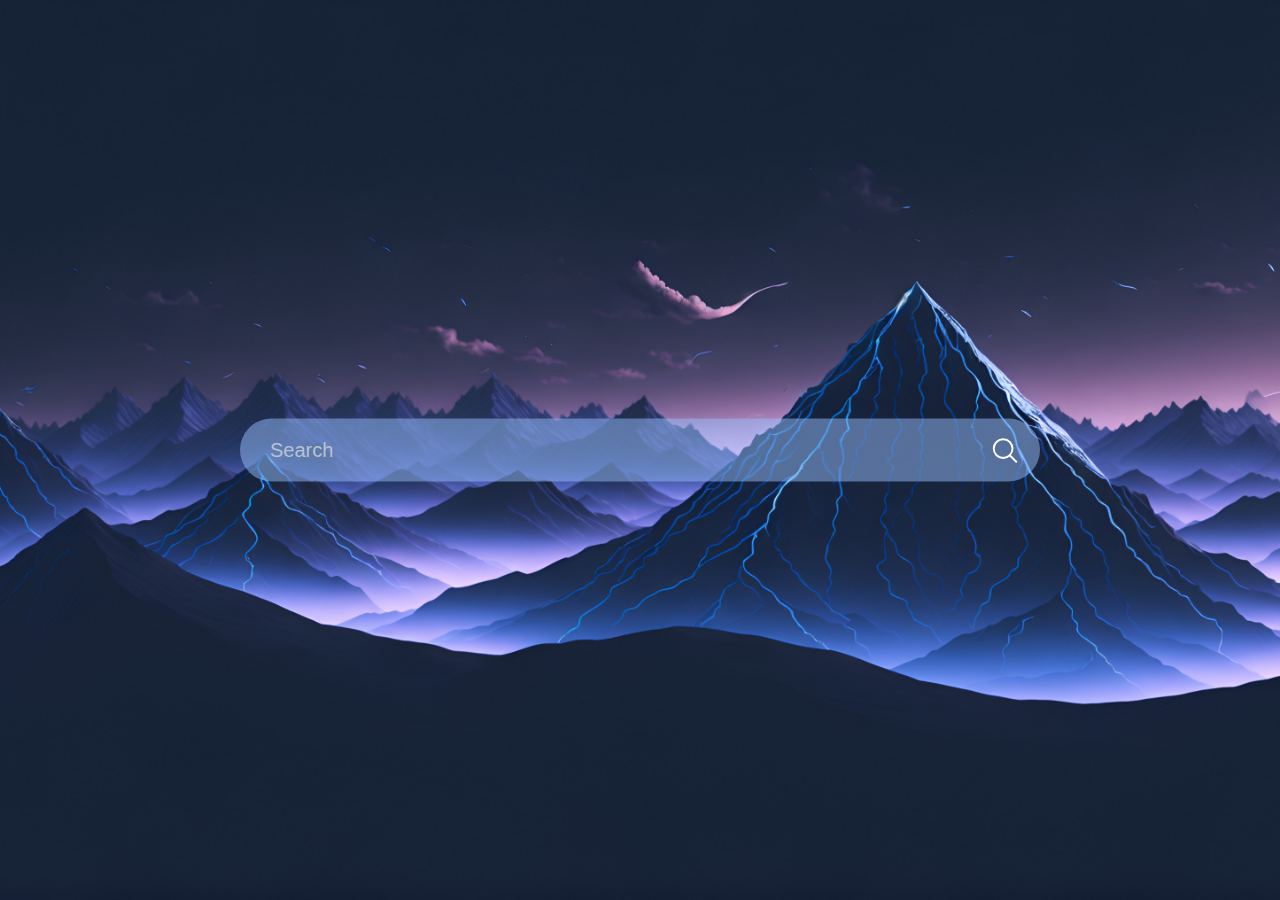
==== index.html @ 8be4ee69 "first-commit" ====
<!DOCTYPE html>
<html lang="en">
  <head>
    <meta charset="UTF-8" />
    <meta http-equiv="X-UA-Compatible" content="IE=edge" />
    <meta name="viewport" content="width=device-width, initial-scale=1.0" />
    <title>Search Bar</title>
    <link href=".//style.css" rel="stylesheet" type="text/css" />
    <script src=".//index.js"></script>
  </head>

  
<header>
  <!-- <div class="menu-toggle" id="hamburger">
      <i class="fas fa-bars"></i>
  </div> -->
  <div class="overlay"></div>
  <div class="container">
      <nav>
          <h1 class="brand"><a href="index.html">Official<span>Dom</span>ains.in</a></h1>
          <ul>
              <li><a href="#">Home</a></li>
              <li><a href="#">Services</a></li>
              <li><a href="#">About</a></li>
              <li><a href="#">Contact</a></li>
          </ul>
      </nav>
  </div>
</header>

  <body>
    <form action="./search_results.html" method="get" class="search-bar" id = "myForm" onsubmit="handleSubmit(event)">
      <input type="text" name="search_query" placeholder="Search" id = "input_query"/>
      <button type="submit" class="search-btn" id = "btn">
        <svg
          xmlns="http://www.w3.org/2000/svg"
          fill="none"
          viewBox="0 0 24 24"
          stroke-width="1.5"
          stroke="#fff"
          class="w-6 h-6"
        >
          <path
            stroke-linecap="round"
            stroke-linejoin="round"
            d="M21 21l-5.197-5.197m0 0A7.5 7.5 0 105.196 5.196a7.5 7.5 0 0010.607 10.607z"
          />
        </svg>
      </button>
    </form>
  </body>
</html>
---- style.css ----
* {
  margin: 0;
  padding: 0;
}

html {
  font-size: 62.5%;
}

body {
  min-height: 100vh;
  background: url(".//img//webpageHome.jpg");
  background-size: cover;
  background-position: top center;
  background-repeat: no-repeat;
  position: relative;
}

.search-bar {
  position: absolute;
  transform: translate(-50%, -50%);
  top: 50%;
  left: 50%;
  max-width: 80rem;
  width: 80%;
  display: grid;
  grid-template-columns: 1fr 3rem;
  align-items: center;
  background-color: rgba(149, 190, 251, 0.5);
  padding: 1rem 2rem;
  border-radius: 6rem;
}
.search-bar input {
  font-size: 2rem;
  padding: 1rem;
  outline: 0;
  border: 0;
  background-color: transparent;
  color: #fff;
}

.search-bar input::placeholder {
  color: #b8c2d1;
}

.search-btn {
  background-color: transparent;
  border: 0;
  padding: 0;
  height: 3rem;
  width: 3rem;
  display: grid;
  place-items: center;
}

@media screen and (max-width: 350px) {
  .search-btn {
    display: none;
  }
}



*{
	margin: 0;
	padding: 0;
	box-sizing: border-box;
}

/* html{
	font-size: 10px;
	font-family: "Roboto Cn", sans-serif;
} */

a{
	text-decoration: none;
	color: #eee;
}

header{
	width: 100%;
	height: 100vh;
	/* background: linear-gradient(to bottom, rgba(0,0,0,.8), rgba(0,0,0,.5)), url("https://images.unsplash.com/photo-1523374228107-6e44bd2b524e?ixlib=rb-1.2.1&ixid=eyJhcHBfaWQiOjEyMDd9&auto=format&fit=crop&w=1350&q=80") center no-repeat; */
	background-size: cover;
	position: relative;
  overflow: hidden;
}

.container{
	max-width: 120rem;
	width: 90%;
	margin: 0 auto;	
}

.menu-toggle{
	position: fixed;
	top: 2.5rem;
	right: 2.5rem;
	color: #eeeeee;
	font-size: 3rem;
	cursor: pointer;
	z-index: 1000;
	display: none;
} 

nav{
	padding-top: 5rem;
	display: flex;
	justify-content: space-between;
	align-items: center;
	text-transform: uppercase;
	font-size: 1.6rem;
}

.brand{
	font-size: 3rem;
	font-weight: 300;
	color: #eeeeee;
	transform: translateX(-100rem);
	animation: slideIn .5s forwards;
}

.brand span{
	/* color: crimson; */
  color: rgb(39, 39, 239);
}

nav ul{
	display: flex;
}

nav ul li{
	list-style: none;
	transform: translateX(100rem);
	animation: slideIn .5s forwards;
}

nav ul li:nth-child(1){
	animation-delay: 0s;
	color: #eeeeee;
}

nav ul li:nth-child(2){
	animation-delay: 0s;
	color: #eeeeee;
}

nav ul li:nth-child(3){
	animation-delay: 0s;
	color: #eeeeee;
}

nav ul li:nth-child(4){
	animation-delay: 0s;
	color: #eeeeee;
}

nav ul li a{
	padding: 1rem 0;
	margin: 0 3rem;
	position: relative;
	letter-spacing: 2px;
}

nav ul li a:last-child{
	margin-right: 0;
}

nav ul li a::before,
nav ul li a::after{
	content: '';
	position: absolute;
	width: 100%;
	height: 2px;
	/* background-color: crimson; */
  background-color: rgb(39, 39, 239);
	left: 0;
	transform: scaleX(0);
	transition: all .5s;
}

nav ul li a::before{
	top: 0;
	transform-origin: left;
}

nav ul li a::after{
	bottom: 0;
	transform-origin: right;
}

.overlay{
	/* background-color: rgba(0,0,0,.95); */
	background-color: #eeeeee;
	position: fixed;
	right: 0;
	left: 0;
	top: 0;
	bottom: 0;
	transition: opacity 650ms;
	transform: scale(0);
	opacity: 0;
  display: none;
}

nav ul li a:hover::before,
nav ul li a:hover::after{
	transform: scaleX(1);
}

@keyframes slideIn {
	from{

	}
	to{
		transform: translateX(0);
	}
}

@media screen and (max-width: 700px){

	.menu-toggle{
		display: block;
	}

	nav{
		padding-top: 0;
		display: none;
		flex-direction: column;
		justify-content: space-evenly;
		align-items: center;
		height: 100vh;
		text-align: center;
	}

	nav ul{
		flex-direction: column;
	}

	nav ul li{
		margin-top: 5rem;
	}

	nav ul li a{
		margin: 0;
		font-size: 2.5rem;
	}

	.brand{
		font-size: 5rem;
	}
  
  .overlay.menu-open,
  nav.menu-open{
	  display: flex;
	  transform: scale(1);
	  opacity: 1;
  }
  
}
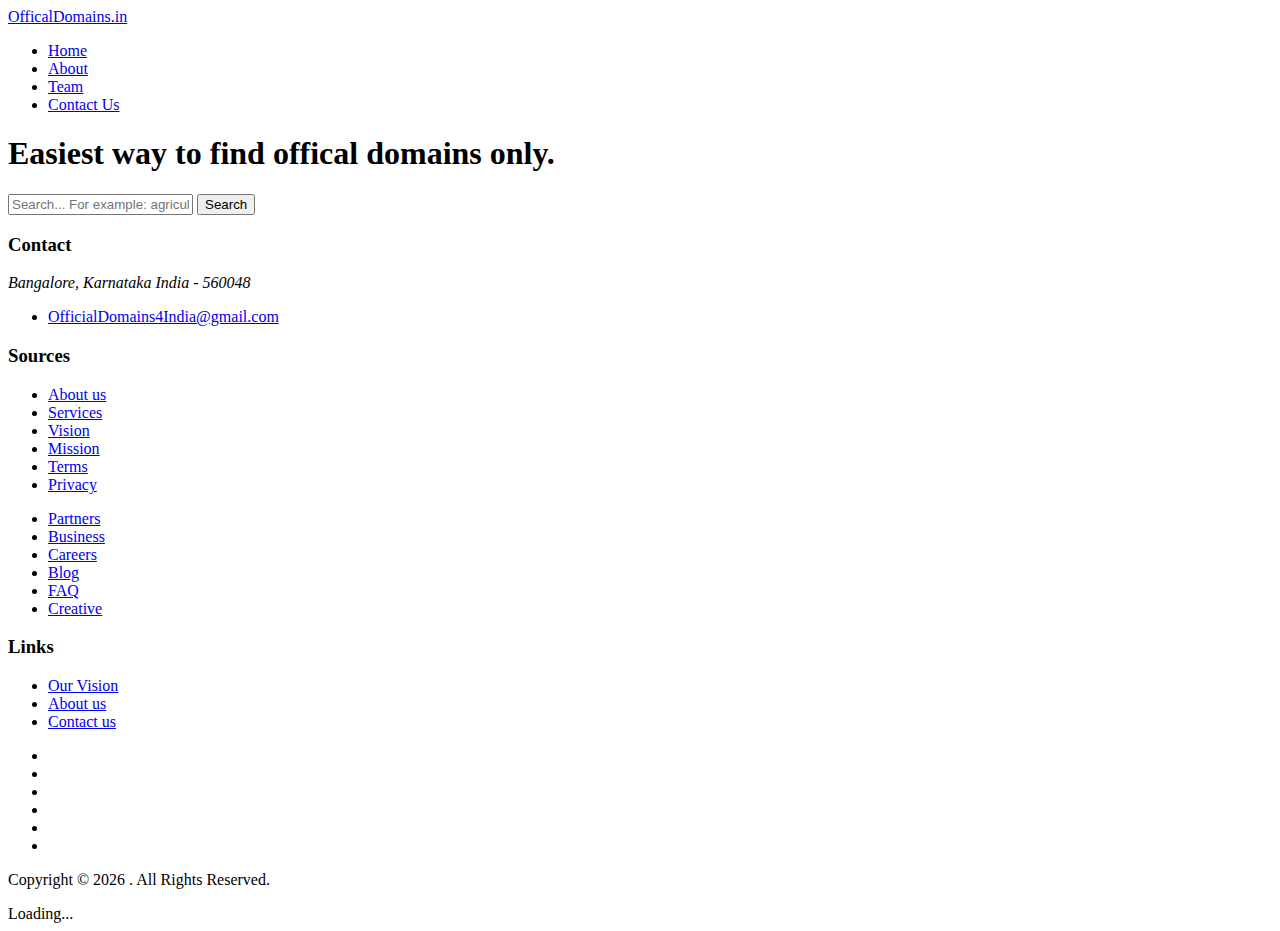
==== commit 64984ca7: "Update index.html" ====
--- a/index.html
+++ b/index.html
@@ -1,52 +1,229 @@
+<!-- /*
+* Template Name: Property
+* Template Author: Untree.co
+* Template URI: https://untree.co/
+* License: https://creativecommons.org/licenses/by/3.0/
+*/ -->
 <!DOCTYPE html>
 <html lang="en">
   <head>
-    <meta charset="UTF-8" />
-    <meta http-equiv="X-UA-Compatible" content="IE=edge" />
-    <meta name="viewport" content="width=device-width, initial-scale=1.0" />
-    <title>Search Bar</title>
-    <link href=".//style.css" rel="stylesheet" type="text/css" />
-    <script src=".//index.js"></script>
+    <meta charset="utf-8" />
+    <meta name="viewport" content="width=device-width, initial-scale=1" />
+    <meta name="author" content="Untree.co" />
+    <link rel="shortcut icon" href="favicon.png" />
+
+    <meta name="description" content="" />
+    <meta name="keywords" content="bootstrap, bootstrap5" />
+
+    <link rel="preconnect" href="https://fonts.googleapis.com" />
+    <link rel="preconnect" href="https://fonts.gstatic.com" crossorigin />
+    <link
+      href="https://fonts.googleapis.com/css2?family=Work+Sans:wght@400;500;600;700&display=swap"
+      rel="stylesheet"
+    />
+
+    <link rel="stylesheet" href="fonts/icomoon/style.css" />
+    <link rel="stylesheet" href="fonts/flaticon/font/flaticon.css" />
+
+    <link rel="stylesheet" href="css/tiny-slider.css" />
+    <link rel="stylesheet" href="css/aos.css" />
+    <link rel="stylesheet" href="css/style.css" />
+
+    <title>
+      Homes
+    </title>
   </head>
-
-  
-<header>
-  <!-- <div class="menu-toggle" id="hamburger">
-      <i class="fas fa-bars"></i>
-  </div> -->
-  <div class="overlay"></div>
-  <div class="container">
-      <nav>
-          <h1 class="brand"><a href="index.html">Official<span>Dom</span>ains.in</a></h1>
-          <ul>
-              <li><a href="#">Home</a></li>
-              <li><a href="#">Services</a></li>
-              <li><a href="#">About</a></li>
-              <li><a href="#">Contact</a></li>
-          </ul>
-      </nav>
-  </div>
-</header>
-
   <body>
-    <form action="./search_results.html" method="get" class="search-bar" id = "myForm" onsubmit="handleSubmit(event)">
-      <input type="text" name="search_query" placeholder="Search" id = "input_query"/>
-      <button type="submit" class="search-btn" id = "btn">
-        <svg
-          xmlns="http://www.w3.org/2000/svg"
-          fill="none"
-          viewBox="0 0 24 24"
-          stroke-width="1.5"
-          stroke="#fff"
-          class="w-6 h-6"
-        >
-          <path
-            stroke-linecap="round"
-            stroke-linejoin="round"
-            d="M21 21l-5.197-5.197m0 0A7.5 7.5 0 105.196 5.196a7.5 7.5 0 0010.607 10.607z"
-          />
-        </svg>
-      </button>
-    </form>
+    <div class="site-mobile-menu site-navbar-target">
+      <div class="site-mobile-menu-header">
+        <div class="site-mobile-menu-close">
+          <span class="icofont-close js-menu-toggle"></span>
+        </div>
+      </div>
+      <div class="site-mobile-menu-body"></div>
+    </div>
+
+    <nav class="site-nav">
+      <div class="container">
+        <div class="menu-bg-wrap">
+          <div class="site-navigation">
+            <a href="index.html" class="logo m-0 float-start">OfficalDomains.in</a>
+
+            <ul
+              class="js-clone-nav d-none d-lg-inline-block text-start site-menu float-end"
+            >
+              <li class = "active"><a href="index.html">Home</a></li>
+              <li><a href="about.html">About</a></li> 
+              <li><a href="team.html">Team</a></li>
+              <li><a href="contact.html">Contact Us</a></li>
+            </ul>
+
+            <a
+              href="#"
+              class="burger light me-auto float-end mt-1 site-menu-toggle js-menu-toggle d-inline-block d-lg-none"
+              data-toggle="collapse"
+              data-target="#main-navbar"
+            >
+              <span></span>
+            </a>
+          </div>
+        </div>
+      </div>
+    </nav>
+
+    <div class="hero">
+      <div class="hero-slide">
+        <div
+          class="img overlay"
+          style="background-image: url('images/background2.jpg')"
+        ></div>
+        <div
+          class="img overlay"
+          style="background-image: url('images/background.jpg')"
+        ></div>
+      </div>
+
+      <div class="container">
+        <div class="row justify-content-center align-items-center">
+          <div class="col-lg-9 text-center">
+            <h1 class="heading" data-aos="fade-up">
+              Easiest way to find offical domains only.
+            </h1>
+            <form
+              action="search_results.html"
+              class="narrow-w form-search d-flex align-items-stretch mb-3"
+              data-aos="fade-up"
+              data-aos-delay="200"
+              method="get"
+            >
+              <input
+                type="text"
+                class="form-control px-4"
+                placeholder="Search... For example: agriculture, police, forest etc."
+                name = "query"
+              />
+              <button type="submit" class="btn btn-primary">Search</button>
+            </form>
+          </div>
+        </div>
+      </div>
+    </div>
+
+    
+        
+    <div class="site-footer">
+      <div class="container">
+        <div class="row">
+          <div class="col-lg-4">
+            <div class="widget">
+              <h3>Contact</h3>
+              <address>Bangalore, Karnataka India - 560048</address>
+              <ul class="list-unstyled links">
+                
+                <li>
+                  <a href="officialdomains4india@gmail.com ">OfficialDomains4India@gmail.com</a>
+                </li>
+              </ul>
+            </div>
+            <!-- /.widget -->
+          </div>
+          <!-- /.col-lg-4 -->
+          <div class="col-lg-4">
+            <div class="widget">
+              <h3>Sources</h3>
+              <ul class="list-unstyled float-start links">
+                <li><a href="#">About us</a></li>
+                <li><a href="#">Services</a></li>
+                <li><a href="#">Vision</a></li>
+                <li><a href="#">Mission</a></li>
+                <li><a href="#">Terms</a></li>
+                <li><a href="#">Privacy</a></li>
+              </ul>
+              <ul class="list-unstyled float-start links">
+                <li><a href="#">Partners</a></li>
+                <li><a href="#">Business</a></li>
+                <li><a href="#">Careers</a></li>
+                <li><a href="#">Blog</a></li>
+                <li><a href="#">FAQ</a></li>
+                <li><a href="#">Creative</a></li>
+              </ul>
+            </div>
+            <!-- /.widget -->
+          </div>
+          <!-- /.col-lg-4 -->
+          <div class="col-lg-4">
+            <div class="widget">
+              <h3>Links</h3>
+              <ul class="list-unstyled links">
+                <li><a href="#">Our Vision</a></li>
+                <li><a href="#">About us</a></li>
+                <li><a href="#">Contact us</a></li>
+              </ul>
+
+              <ul class="list-unstyled social">
+                <li>
+                  <a href="#"><span class="icon-instagram"></span></a>
+                </li>
+                <li>
+                  <a href="#"><span class="icon-twitter"></span></a>
+                </li>
+                <li>
+                  <a href="#"><span class="icon-facebook"></span></a>
+                </li>
+                <li>
+                  <a href="#"><span class="icon-linkedin"></span></a>
+                </li>
+                <li>
+                  <a href="#"><span class="icon-pinterest"></span></a>
+                </li>
+                <li>
+                  <a href="#"><span class="icon-dribbble"></span></a>
+                </li>
+              </ul>
+            </div>
+            <!-- /.widget -->
+          </div>
+          <!-- /.col-lg-4 -->
+        </div>
+        <!-- /.row -->
+
+        <div class="row mt-5">
+          <div class="col-12 text-center">
+            <!-- 
+              **==========
+              NOTE: 
+              Please don't remove this copyright link unless you buy the license here https://untree.co/license/  
+              **==========
+            -->
+
+            <p>
+              Copyright &copy;
+              <script>
+                document.write(new Date().getFullYear());
+              </script>
+              . All Rights Reserved. 
+            </p>
+            
+          </div>
+        </div>
+      </div>
+      <!-- /.container -->
+    </div>
+    <!-- /.site-footer -->
+
+    <!-- Preloader -->
+    <div id="overlayer"></div>
+    <div class="loader">
+      <div class="spinner-border" role="status">
+        <span class="visually-hidden">Loading...</span>
+      </div>
+    </div>
+
+    <script src="js/bootstrap.bundle.min.js"></script>
+    <script src="js/tiny-slider.js"></script>
+    <script src="js/aos.js"></script>
+    <script src="js/navbar.js"></script>
+    <script src="js/counter.js"></script>
+    <script src="js/custom.js"></script>
   </body>
 </html>
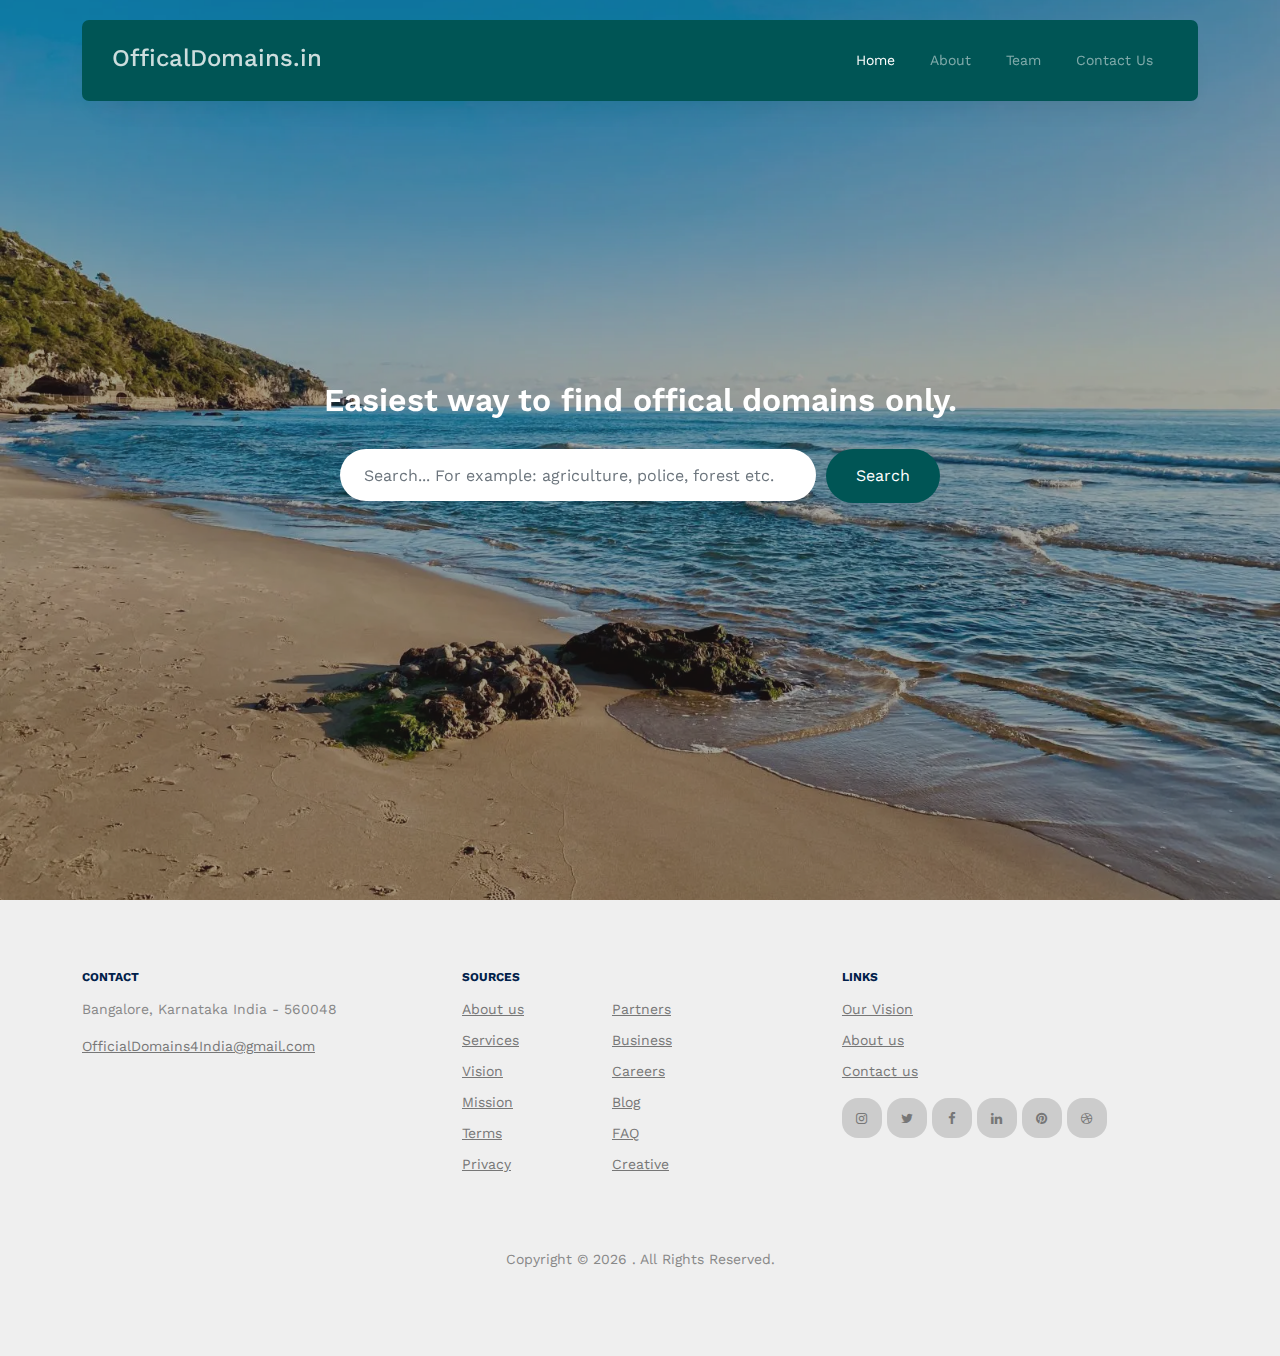
==== commit b9898e91: "Update index.html" ====
--- a/index.html
+++ b/index.html
@@ -1,9 +1,3 @@
-<!-- /*
-* Template Name: Property
-* Template Author: Untree.co
-* Template URI: https://untree.co/
-* License: https://creativecommons.org/licenses/by/3.0/
-*/ -->
 <!DOCTYPE html>
 <html lang="en">
   <head>
@@ -90,7 +84,7 @@
               Easiest way to find offical domains only.
             </h1>
             <form
-              action="search_results.html"
+              action="searching.html"
               class="narrow-w form-search d-flex align-items-stretch mb-3"
               data-aos="fade-up"
               data-aos-delay="200"
--- a/fonts/icomoon/style.css
+++ b/fonts/icomoon/style.css
@@ -0,0 +1,4919 @@
+@font-face {
+  font-family: 'icomoon';
+  src:  url('fonts/icomoon.eot?10si43');
+  src:  url('fonts/icomoon.eot?10si43#iefix') format('embedded-opentype'),
+    url('fonts/icomoon.ttf?10si43') format('truetype'),
+    url('fonts/icomoon.woff?10si43') format('woff'),
+    url('fonts/icomoon.svg?10si43#icomoon') format('svg');
+  font-weight: normal;
+  font-style: normal;
+}
+
+[class^="icon-"], [class*=" icon-"] {
+  /* use !important to prevent issues with browser extensions that change fonts */
+  font-family: 'icomoon' !important;
+  speak: none;
+  font-style: normal;
+  font-weight: normal;
+  font-variant: normal;
+  text-transform: none;
+  line-height: 1;
+
+  /* Better Font Rendering =========== */
+  -webkit-font-smoothing: antialiased;
+  -moz-osx-font-smoothing: grayscale;
+}
+
+.icon-asterisk:before {
+  content: "\f069";
+}
+.icon-plus:before {
+  content: "\f067";
+}
+.icon-question:before {
+  content: "\f128";
+}
+.icon-minus:before {
+  content: "\f068";
+}
+.icon-glass:before {
+  content: "\f000";
+}
+.icon-music:before {
+  content: "\f001";
+}
+.icon-search:before {
+  content: "\f002";
+}
+.icon-envelope-o:before {
+  content: "\f003";
+}
+.icon-heart:before {
+  content: "\f004";
+}
+.icon-star:before {
+  content: "\f005";
+}
+.icon-star-o:before {
+  content: "\f006";
+}
+.icon-user:before {
+  content: "\f007";
+}
+.icon-film:before {
+  content: "\f008";
+}
+.icon-th-large:before {
+  content: "\f009";
+}
+.icon-th:before {
+  content: "\f00a";
+}
+.icon-th-list:before {
+  content: "\f00b";
+}
+.icon-check:before {
+  content: "\f00c";
+}
+.icon-close:before {
+  content: "\f00d";
+}
+.icon-remove:before {
+  content: "\f00d";
+}
+.icon-times:before {
+  content: "\f00d";
+}
+.icon-search-plus:before {
+  content: "\f00e";
+}
+.icon-search-minus:before {
+  content: "\f010";
+}
+.icon-power-off:before {
+  content: "\f011";
+}
+.icon-signal:before {
+  content: "\f012";
+}
+.icon-cog:before {
+  content: "\f013";
+}
+.icon-gear:before {
+  content: "\f013";
+}
+.icon-trash-o:before {
+  content: "\f014";
+}
+.icon-home:before {
+  content: "\f015";
+}
+.icon-file-o:before {
+  content: "\f016";
+}
+.icon-clock-o:before {
+  content: "\f017";
+}
+.icon-road:before {
+  content: "\f018";
+}
+.icon-download:before {
+  content: "\f019";
+}
+.icon-arrow-circle-o-down:before {
+  content: "\f01a";
+}
+.icon-arrow-circle-o-up:before {
+  content: "\f01b";
+}
+.icon-inbox:before {
+  content: "\f01c";
+}
+.icon-play-circle-o:before {
+  content: "\f01d";
+}
+.icon-repeat:before {
+  content: "\f01e";
+}
+.icon-rotate-right:before {
+  content: "\f01e";
+}
+.icon-refresh:before {
+  content: "\f021";
+}
+.icon-list-alt:before {
+  content: "\f022";
+}
+.icon-lock:before {
+  content: "\f023";
+}
+.icon-flag:before {
+  content: "\f024";
+}
+.icon-headphones:before {
+  content: "\f025";
+}
+.icon-volume-off:before {
+  content: "\f026";
+}
+.icon-volume-down:before {
+  content: "\f027";
+}
+.icon-volume-up:before {
+  content: "\f028";
+}
+.icon-qrcode:before {
+  content: "\f029";
+}
+.icon-barcode:before {
+  content: "\f02a";
+}
+.icon-tag:before {
+  content: "\f02b";
+}
+.icon-tags:before {
+  content: "\f02c";
+}
+.icon-book:before {
+  content: "\f02d";
+}
+.icon-bookmark:before {
+  content: "\f02e";
+}
+.icon-print:before {
+  content: "\f02f";
+}
+.icon-camera:before {
+  content: "\f030";
+}
+.icon-font:before {
+  content: "\f031";
+}
+.icon-bold:before {
+  content: "\f032";
+}
+.icon-italic:before {
+  content: "\f033";
+}
+.icon-text-height:before {
+  content: "\f034";
+}
+.icon-text-width:before {
+  content: "\f035";
+}
+.icon-align-left:before {
+  content: "\f036";
+}
+.icon-align-center:before {
+  content: "\f037";
+}
+.icon-align-right:before {
+  content: "\f038";
+}
+.icon-align-justify:before {
+  content: "\f039";
+}
+.icon-list:before {
+  content: "\f03a";
+}
+.icon-dedent:before {
+  content: "\f03b";
+}
+.icon-outdent:before {
+  content: "\f03b";
+}
+.icon-indent:before {
+  content: "\f03c";
+}
+.icon-video-camera:before {
+  content: "\f03d";
+}
+.icon-image:before {
+  content: "\f03e";
+}
+.icon-photo:before {
+  content: "\f03e";
+}
+.icon-picture-o:before {
+  content: "\f03e";
+}
+.icon-pencil:before {
+  content: "\f040";
+}
+.icon-map-marker:before {
+  content: "\f041";
+}
+.icon-adjust:before {
+  content: "\f042";
+}
+.icon-tint:before {
+  content: "\f043";
+}
+.icon-edit:before {
+  content: "\f044";
+}
+.icon-pencil-square-o:before {
+  content: "\f044";
+}
+.icon-share-square-o:before {
+  content: "\f045";
+}
+.icon-check-square-o:before {
+  content: "\f046";
+}
+.icon-arrows:before {
+  content: "\f047";
+}
+.icon-step-backward:before {
+  content: "\f048";
+}
+.icon-fast-backward:before {
+  content: "\f049";
+}
+.icon-backward:before {
+  content: "\f04a";
+}
+.icon-play:before {
+  content: "\f04b";
+}
+.icon-pause:before {
+  content: "\f04c";
+}
+.icon-stop:before {
+  content: "\f04d";
+}
+.icon-forward:before {
+  content: "\f04e";
+}
+.icon-fast-forward:before {
+  content: "\f050";
+}
+.icon-step-forward:before {
+  content: "\f051";
+}
+.icon-eject:before {
+  content: "\f052";
+}
+.icon-chevron-left:before {
+  content: "\f053";
+}
+.icon-chevron-right:before {
+  content: "\f054";
+}
+.icon-plus-circle:before {
+  content: "\f055";
+}
+.icon-minus-circle:before {
+  content: "\f056";
+}
+.icon-times-circle:before {
+  content: "\f057";
+}
+.icon-check-circle:before {
+  content: "\f058";
+}
+.icon-question-circle:before {
+  content: "\f059";
+}
+.icon-info-circle:before {
+  content: "\f05a";
+}
+.icon-crosshairs:before {
+  content: "\f05b";
+}
+.icon-times-circle-o:before {
+  content: "\f05c";
+}
+.icon-check-circle-o:before {
+  content: "\f05d";
+}
+.icon-ban:before {
+  content: "\f05e";
+}
+.icon-arrow-left:before {
+  content: "\f060";
+}
+.icon-arrow-right:before {
+  content: "\f061";
+}
+.icon-arrow-up:before {
+  content: "\f062";
+}
+.icon-arrow-down:before {
+  content: "\f063";
+}
+.icon-mail-forward:before {
+  content: "\f064";
+}
+.icon-share:before {
+  content: "\f064";
+}
+.icon-expand:before {
+  content: "\f065";
+}
+.icon-compress:before {
+  content: "\f066";
+}
+.icon-exclamation-circle:before {
+  content: "\f06a";
+}
+.icon-gift:before {
+  content: "\f06b";
+}
+.icon-leaf:before {
+  content: "\f06c";
+}
+.icon-fire:before {
+  content: "\f06d";
+}
+.icon-eye:before {
+  content: "\f06e";
+}
+.icon-eye-slash:before {
+  content: "\f070";
+}
+.icon-exclamation-triangle:before {
+  content: "\f071";
+}
+.icon-warning:before {
+  content: "\f071";
+}
+.icon-plane:before {
+  content: "\f072";
+}
+.icon-calendar:before {
+  content: "\f073";
+}
+.icon-random:before {
+  content: "\f074";
+}
+.icon-comment:before {
+  content: "\f075";
+}
+.icon-magnet:before {
+  content: "\f076";
+}
+.icon-chevron-up:before {
+  content: "\f077";
+}
+.icon-chevron-down:before {
+  content: "\f078";
+}
+.icon-retweet:before {
+  content: "\f079";
+}
+.icon-shopping-cart:before {
+  content: "\f07a";
+}
+.icon-folder:before {
+  content: "\f07b";
+}
+.icon-folder-open:before {
+  content: "\f07c";
+}
+.icon-arrows-v:before {
+  content: "\f07d";
+}
+.icon-arrows-h:before {
+  content: "\f07e";
+}
+.icon-bar-chart:before {
+  content: "\f080";
+}
+.icon-bar-chart-o:before {
+  content: "\f080";
+}
+.icon-twitter-square:before {
+  content: "\f081";
+}
+.icon-facebook-square:before {
+  content: "\f082";
+}
+.icon-camera-retro:before {
+  content: "\f083";
+}
+.icon-key:before {
+  content: "\f084";
+}
+.icon-cogs:before {
+  content: "\f085";
+}
+.icon-gears:before {
+  content: "\f085";
+}
+.icon-comments:before {
+  content: "\f086";
+}
+.icon-thumbs-o-up:before {
+  content: "\f087";
+}
+.icon-thumbs-o-down:before {
+  content: "\f088";
+}
+.icon-star-half:before {
+  content: "\f089";
+}
+.icon-heart-o:before {
+  content: "\f08a";
+}
+.icon-sign-out:before {
+  content: "\f08b";
+}
+.icon-linkedin-square:before {
+  content: "\f08c";
+}
+.icon-thumb-tack:before {
+  content: "\f08d";
+}
+.icon-external-link:before {
+  content: "\f08e";
+}
+.icon-sign-in:before {
+  content: "\f090";
+}
+.icon-trophy:before {
+  content: "\f091";
+}
+.icon-github-square:before {
+  content: "\f092";
+}
+.icon-upload:before {
+  content: "\f093";
+}
+.icon-lemon-o:before {
+  content: "\f094";
+}
+.icon-phone:before {
+  content: "\f095";
+}
+.icon-square-o:before {
+  content: "\f096";
+}
+.icon-bookmark-o:before {
+  content: "\f097";
+}
+.icon-phone-square:before {
+  content: "\f098";
+}
+.icon-twitter:before {
+  content: "\f099";
+}
+.icon-facebook:before {
+  content: "\f09a";
+}
+.icon-facebook-f:before {
+  content: "\f09a";
+}
+.icon-github:before {
+  content: "\f09b";
+}
+.icon-unlock:before {
+  content: "\f09c";
+}
+.icon-credit-card:before {
+  content: "\f09d";
+}
+.icon-feed:before {
+  content: "\f09e";
+}
+.icon-rss:before {
+  content: "\f09e";
+}
+.icon-hdd-o:before {
+  content: "\f0a0";
+}
+.icon-bullhorn:before {
+  content: "\f0a1";
+}
+.icon-bell-o:before {
+  content: "\f0a2";
+}
+.icon-certificate:before {
+  content: "\f0a3";
+}
+.icon-hand-o-right:before {
+  content: "\f0a4";
+}
+.icon-hand-o-left:before {
+  content: "\f0a5";
+}
+.icon-hand-o-up:before {
+  content: "\f0a6";
+}
+.icon-hand-o-down:before {
+  content: "\f0a7";
+}
+.icon-arrow-circle-left:before {
+  content: "\f0a8";
+}
+.icon-arrow-circle-right:before {
+  content: "\f0a9";
+}
+.icon-arrow-circle-up:before {
+  content: "\f0aa";
+}
+.icon-arrow-circle-down:before {
+  content: "\f0ab";
+}
+.icon-globe:before {
+  content: "\f0ac";
+}
+.icon-wrench:before {
+  content: "\f0ad";
+}
+.icon-tasks:before {
+  content: "\f0ae";
+}
+.icon-filter:before {
+  content: "\f0b0";
+}
+.icon-briefcase:before {
+  content: "\f0b1";
+}
+.icon-arrows-alt:before {
+  content: "\f0b2";
+}
+.icon-group:before {
+  content: "\f0c0";
+}
+.icon-users:before {
+  content: "\f0c0";
+}
+.icon-chain:before {
+  content: "\f0c1";
+}
+.icon-link:before {
+  content: "\f0c1";
+}
+.icon-cloud:before {
+  content: "\f0c2";
+}
+.icon-flask:before {
+  content: "\f0c3";
+}
+.icon-cut:before {
+  content: "\f0c4";
+}
+.icon-scissors:before {
+  content: "\f0c4";
+}
+.icon-copy:before {
+  content: "\f0c5";
+}
+.icon-files-o:before {
+  content: "\f0c5";
+}
+.icon-paperclip:before {
+  content: "\f0c6";
+}
+.icon-floppy-o:before {
+  content: "\f0c7";
+}
+.icon-save:before {
+  content: "\f0c7";
+}
+.icon-square:before {
+  content: "\f0c8";
+}
+.icon-bars:before {
+  content: "\f0c9";
+}
+.icon-navicon:before {
+  content: "\f0c9";
+}
+.icon-reorder:before {
+  content: "\f0c9";
+}
+.icon-list-ul:before {
+  content: "\f0ca";
+}
+.icon-list-ol:before {
+  content: "\f0cb";
+}
+.icon-strikethrough:before {
+  content: "\f0cc";
+}
+.icon-underline:before {
+  content: "\f0cd";
+}
+.icon-table:before {
+  content: "\f0ce";
+}
+.icon-magic:before {
+  content: "\f0d0";
+}
+.icon-truck:before {
+  content: "\f0d1";
+}
+.icon-pinterest:before {
+  content: "\f0d2";
+}
+.icon-pinterest-square:before {
+  content: "\f0d3";
+}
+.icon-google-plus-square:before {
+  content: "\f0d4";
+}
+.icon-google-plus:before {
+  content: "\f0d5";
+}
+.icon-money:before {
+  content: "\f0d6";
+}
+.icon-caret-down:before {
+  content: "\f0d7";
+}
+.icon-caret-up:before {
+  content: "\f0d8";
+}
+.icon-caret-left:before {
+  content: "\f0d9";
+}
+.icon-caret-right:before {
+  content: "\f0da";
+}
+.icon-columns:before {
+  content: "\f0db";
+}
+.icon-sort:before {
+  content: "\f0dc";
+}
+.icon-unsorted:before {
+  content: "\f0dc";
+}
+.icon-sort-desc:before {
+  content: "\f0dd";
+}
+.icon-sort-down:before {
+  content: "\f0dd";
+}
+.icon-sort-asc:before {
+  content: "\f0de";
+}
+.icon-sort-up:before {
+  content: "\f0de";
+}
+.icon-envelope:before {
+  content: "\f0e0";
+}
+.icon-linkedin:before {
+  content: "\f0e1";
+}
+.icon-rotate-left:before {
+  content: "\f0e2";
+}
+.icon-undo:before {
+  content: "\f0e2";
+}
+.icon-gavel:before {
+  content: "\f0e3";
+}
+.icon-legal:before {
+  content: "\f0e3";
+}
+.icon-dashboard:before {
+  content: "\f0e4";
+}
+.icon-tachometer:before {
+  content: "\f0e4";
+}
+.icon-comment-o:before {
+  content: "\f0e5";
+}
+.icon-comments-o:before {
+  content: "\f0e6";
+}
+.icon-bolt:before {
+  content: "\f0e7";
+}
+.icon-flash:before {
+  content: "\f0e7";
+}
+.icon-sitemap:before {
+  content: "\f0e8";
+}
+.icon-umbrella:before {
+  content: "\f0e9";
+}
+.icon-clipboard:before {
+  content: "\f0ea";
+}
+.icon-paste:before {
+  content: "\f0ea";
+}
+.icon-lightbulb-o:before {
+  content: "\f0eb";
+}
+.icon-exchange:before {
+  content: "\f0ec";
+}
+.icon-cloud-download:before {
+  content: "\f0ed";
+}
+.icon-cloud-upload:before {
+  content: "\f0ee";
+}
+.icon-user-md:before {
+  content: "\f0f0";
+}
+.icon-stethoscope:before {
+  content: "\f0f1";
+}
+.icon-suitcase:before {
+  content: "\f0f2";
+}
+.icon-bell:before {
+  content: "\f0f3";
+}
+.icon-coffee:before {
+  content: "\f0f4";
+}
+.icon-cutlery:before {
+  content: "\f0f5";
+}
+.icon-file-text-o:before {
+  content: "\f0f6";
+}
+.icon-building-o:before {
+  content: "\f0f7";
+}
+.icon-hospital-o:before {
+  content: "\f0f8";
+}
+.icon-ambulance:before {
+  content: "\f0f9";
+}
+.icon-medkit:before {
+  content: "\f0fa";
+}
+.icon-fighter-jet:before {
+  content: "\f0fb";
+}
+.icon-beer:before {
+  content: "\f0fc";
+}
+.icon-h-square:before {
+  content: "\f0fd";
+}
+.icon-plus-square:before {
+  content: "\f0fe";
+}
+.icon-angle-double-left:before {
+  content: "\f100";
+}
+.icon-angle-double-right:before {
+  content: "\f101";
+}
+.icon-angle-double-up:before {
+  content: "\f102";
+}
+.icon-angle-double-down:before {
+  content: "\f103";
+}
+.icon-angle-left:before {
+  content: "\f104";
+}
+.icon-angle-right:before {
+  content: "\f105";
+}
+.icon-angle-up:before {
+  content: "\f106";
+}
+.icon-angle-down:before {
+  content: "\f107";
+}
+.icon-desktop:before {
+  content: "\f108";
+}
+.icon-laptop:before {
+  content: "\f109";
+}
+.icon-tablet:before {
+  content: "\f10a";
+}
+.icon-mobile:before {
+  content: "\f10b";
+}
+.icon-mobile-phone:before {
+  content: "\f10b";
+}
+.icon-circle-o:before {
+  content: "\f10c";
+}
+.icon-quote-left:before {
+  content: "\f10d";
+}
+.icon-quote-right:before {
+  content: "\f10e";
+}
+.icon-spinner:before {
+  content: "\f110";
+}
+.icon-circle:before {
+  content: "\f111";
+}
+.icon-mail-reply:before {
+  content: "\f112";
+}
+.icon-reply:before {
+  content: "\f112";
+}
+.icon-github-alt:before {
+  content: "\f113";
+}
+.icon-folder-o:before {
+  content: "\f114";
+}
+.icon-folder-open-o:before {
+  content: "\f115";
+}
+.icon-smile-o:before {
+  content: "\f118";
+}
+.icon-frown-o:before {
+  content: "\f119";
+}
+.icon-meh-o:before {
+  content: "\f11a";
+}
+.icon-gamepad:before {
+  content: "\f11b";
+}
+.icon-keyboard-o:before {
+  content: "\f11c";
+}
+.icon-flag-o:before {
+  content: "\f11d";
+}
+.icon-flag-checkered:before {
+  content: "\f11e";
+}
+.icon-terminal:before {
+  content: "\f120";
+}
+.icon-code:before {
+  content: "\f121";
+}
+.icon-mail-reply-all:before {
+  content: "\f122";
+}
+.icon-reply-all:before {
+  content: "\f122";
+}
+.icon-star-half-empty:before {
+  content: "\f123";
+}
+.icon-star-half-full:before {
+  content: "\f123";
+}
+.icon-star-half-o:before {
+  content: "\f123";
+}
+.icon-location-arrow:before {
+  content: "\f124";
+}
+.icon-crop:before {
+  content: "\f125";
+}
+.icon-code-fork:before {
+  content: "\f126";
+}
+.icon-chain-broken:before {
+  content: "\f127";
+}
+.icon-unlink:before {
+  content: "\f127";
+}
+.icon-info:before {
+  content: "\f129";
+}
+.icon-exclamation:before {
+  content: "\f12a";
+}
+.icon-superscript:before {
+  content: "\f12b";
+}
+.icon-subscript:before {
+  content: "\f12c";
+}
+.icon-eraser:before {
+  content: "\f12d";
+}
+.icon-puzzle-piece:before {
+  content: "\f12e";
+}
+.icon-microphone:before {
+  content: "\f130";
+}
+.icon-microphone-slash:before {
+  content: "\f131";
+}
+.icon-shield:before {
+  content: "\f132";
+}
+.icon-calendar-o:before {
+  content: "\f133";
+}
+.icon-fire-extinguisher:before {
+  content: "\f134";
+}
+.icon-rocket:before {
+  content: "\f135";
+}
+.icon-maxcdn:before {
+  content: "\f136";
+}
+.icon-chevron-circle-left:before {
+  content: "\f137";
+}
+.icon-chevron-circle-right:before {
+  content: "\f138";
+}
+.icon-chevron-circle-up:before {
+  content: "\f139";
+}
+.icon-chevron-circle-down:before {
+  content: "\f13a";
+}
+.icon-html5:before {
+  content: "\f13b";
+}
+.icon-css3:before {
+  content: "\f13c";
+}
+.icon-anchor:before {
+  content: "\f13d";
+}
+.icon-unlock-alt:before {
+  content: "\f13e";
+}
+.icon-bullseye:before {
+  content: "\f140";
+}
+.icon-ellipsis-h:before {
+  content: "\f141";
+}
+.icon-ellipsis-v:before {
+  content: "\f142";
+}
+.icon-rss-square:before {
+  content: "\f143";
+}
+.icon-play-circle:before {
+  content: "\f144";
+}
+.icon-ticket:before {
+  content: "\f145";
+}
+.icon-minus-square:before {
+  content: "\f146";
+}
+.icon-minus-square-o:before {
+  content: "\f147";
+}
+.icon-level-up:before {
+  content: "\f148";
+}
+.icon-level-down:before {
+  content: "\f149";
+}
+.icon-check-square:before {
+  content: "\f14a";
+}
+.icon-pencil-square:before {
+  content: "\f14b";
+}
+.icon-external-link-square:before {
+  content: "\f14c";
+}
+.icon-share-square:before {
+  content: "\f14d";
+}
+.icon-compass:before {
+  content: "\f14e";
+}
+.icon-caret-square-o-down:before {
+  content: "\f150";
+}
+.icon-toggle-down:before {
+  content: "\f150";
+}
+.icon-caret-square-o-up:before {
+  content: "\f151";
+}
+.icon-toggle-up:before {
+  content: "\f151";
+}
+.icon-caret-square-o-right:before {
+  content: "\f152";
+}
+.icon-toggle-right:before {
+  content: "\f152";
+}
+.icon-eur:before {
+  content: "\f153";
+}
+.icon-euro:before {
+  content: "\f153";
+}
+.icon-gbp:before {
+  content: "\f154";
+}
+.icon-dollar:before {
+  content: "\f155";
+}
+.icon-usd:before {
+  content: "\f155";
+}
+.icon-inr:before {
+  content: "\f156";
+}
+.icon-rupee:before {
+  content: "\f156";
+}
+.icon-cny:before {
+  content: "\f157";
+}
+.icon-jpy:before {
+  content: "\f157";
+}
+.icon-rmb:before {
+  content: "\f157";
+}
+.icon-yen:before {
+  content: "\f157";
+}
+.icon-rouble:before {
+  content: "\f158";
+}
+.icon-rub:before {
+  content: "\f158";
+}
+.icon-ruble:before {
+  content: "\f158";
+}
+.icon-krw:before {
+  content: "\f159";
+}
+.icon-won:before {
+  content: "\f159";
+}
+.icon-bitcoin:before {
+  content: "\f15a";
+}
+.icon-btc:before {
+  content: "\f15a";
+}
+.icon-file:before {
+  content: "\f15b";
+}
+.icon-file-text:before {
+  content: "\f15c";
+}
+.icon-sort-alpha-asc:before {
+  content: "\f15d";
+}
+.icon-sort-alpha-desc:before {
+  content: "\f15e";
+}
+.icon-sort-amount-asc:before {
+  content: "\f160";
+}
+.icon-sort-amount-desc:before {
+  content: "\f161";
+}
+.icon-sort-numeric-asc:before {
+  content: "\f162";
+}
+.icon-sort-numeric-desc:before {
+  content: "\f163";
+}
+.icon-thumbs-up:before {
+  content: "\f164";
+}
+.icon-thumbs-down:before {
+  content: "\f165";
+}
+.icon-youtube-square:before {
+  content: "\f166";
+}
+.icon-youtube:before {
+  content: "\f167";
+}
+.icon-xing:before {
+  content: "\f168";
+}
+.icon-xing-square:before {
+  content: "\f169";
+}
+.icon-youtube-play:before {
+  content: "\f16a";
+}
+.icon-dropbox:before {
+  content: "\f16b";
+}
+.icon-stack-overflow:before {
+  content: "\f16c";
+}
+.icon-instagram:before {
+  content: "\f16d";
+}
+.icon-flickr:before {
+  content: "\f16e";
+}
+.icon-adn:before {
+  content: "\f170";
+}
+.icon-bitbucket:before {
+  content: "\f171";
+}
+.icon-bitbucket-square:before {
+  content: "\f172";
+}
+.icon-tumblr:before {
+  content: "\f173";
+}
+.icon-tumblr-square:before {
+  content: "\f174";
+}
+.icon-long-arrow-down:before {
+  content: "\f175";
+}
+.icon-long-arrow-up:before {
+  content: "\f176";
+}
+.icon-long-arrow-left:before {
+  content: "\f177";
+}
+.icon-long-arrow-right:before {
+  content: "\f178";
+}
+.icon-apple:before {
+  content: "\f179";
+}
+.icon-windows:before {
+  content: "\f17a";
+}
+.icon-android:before {
+  content: "\f17b";
+}
+.icon-linux:before {
+  content: "\f17c";
+}
+.icon-dribbble:before {
+  content: "\f17d";
+}
+.icon-skype:before {
+  content: "\f17e";
+}
+.icon-foursquare:before {
+  content: "\f180";
+}
+.icon-trello:before {
+  content: "\f181";
+}
+.icon-female:before {
+  content: "\f182";
+}
+.icon-male:before {
+  content: "\f183";
+}
+.icon-gittip:before {
+  content: "\f184";
+}
+.icon-gratipay:before {
+  content: "\f184";
+}
+.icon-sun-o:before {
+  content: "\f185";
+}
+.icon-moon-o:before {
+  content: "\f186";
+}
+.icon-archive:before {
+  content: "\f187";
+}
+.icon-bug:before {
+  content: "\f188";
+}
+.icon-vk:before {
+  content: "\f189";
+}
+.icon-weibo:before {
+  content: "\f18a";
+}
+.icon-renren:before {
+  content: "\f18b";
+}
+.icon-pagelines:before {
+  content: "\f18c";
+}
+.icon-stack-exchange:before {
+  content: "\f18d";
+}
+.icon-arrow-circle-o-right:before {
+  content: "\f18e";
+}
+.icon-arrow-circle-o-left:before {
+  content: "\f190";
+}
+.icon-caret-square-o-left:before {
+  content: "\f191";
+}
+.icon-toggle-left:before {
+  content: "\f191";
+}
+.icon-dot-circle-o:before {
+  content: "\f192";
+}
+.icon-wheelchair:before {
+  content: "\f193";
+}
+.icon-vimeo-square:before {
+  content: "\f194";
+}
+.icon-try:before {
+  content: "\f195";
+}
+.icon-turkish-lira:before {
+  content: "\f195";
+}
+.icon-plus-square-o:before {
+  content: "\f196";
+}
+.icon-space-shuttle:before {
+  content: "\f197";
+}
+.icon-slack:before {
+  content: "\f198";
+}
+.icon-envelope-square:before {
+  content: "\f199";
+}
+.icon-wordpress:before {
+  content: "\f19a";
+}
+.icon-openid:before {
+  content: "\f19b";
+}
+.icon-bank:before {
+  content: "\f19c";
+}
+.icon-institution:before {
+  content: "\f19c";
+}
+.icon-university:before {
+  content: "\f19c";
+}
+.icon-graduation-cap:before {
+  content: "\f19d";
+}
+.icon-mortar-board:before {
+  content: "\f19d";
+}
+.icon-yahoo:before {
+  content: "\f19e";
+}
+.icon-google:before {
+  content: "\f1a0";
+}
+.icon-reddit:before {
+  content: "\f1a1";
+}
+.icon-reddit-square:before {
+  content: "\f1a2";
+}
+.icon-stumbleupon-circle:before {
+  content: "\f1a3";
+}
+.icon-stumbleupon:before {
+  content: "\f1a4";
+}
+.icon-delicious:before {
+  content: "\f1a5";
+}
+.icon-digg:before {
+  content: "\f1a6";
+}
+.icon-pied-piper-pp:before {
+  content: "\f1a7";
+}
+.icon-pied-piper-alt:before {
+  content: "\f1a8";
+}
+.icon-drupal:before {
+  content: "\f1a9";
+}
+.icon-joomla:before {
+  content: "\f1aa";
+}
+.icon-language:before {
+  content: "\f1ab";
+}
+.icon-fax:before {
+  content: "\f1ac";
+}
+.icon-building:before {
+  content: "\f1ad";
+}
+.icon-child:before {
+  content: "\f1ae";
+}
+.icon-paw:before {
+  content: "\f1b0";
+}
+.icon-spoon:before {
+  content: "\f1b1";
+}
+.icon-cube:before {
+  content: "\f1b2";
+}
+.icon-cubes:before {
+  content: "\f1b3";
+}
+.icon-behance:before {
+  content: "\f1b4";
+}
+.icon-behance-square:before {
+  content: "\f1b5";
+}
+.icon-steam:before {
+  content: "\f1b6";
+}
+.icon-steam-square:before {
+  content: "\f1b7";
+}
+.icon-recycle:before {
+  content: "\f1b8";
+}
+.icon-automobile:before {
+  content: "\f1b9";
+}
+.icon-car:before {
+  content: "\f1b9";
+}
+.icon-cab:before {
+  content: "\f1ba";
+}
+.icon-taxi:before {
+  content: "\f1ba";
+}
+.icon-tree:before {
+  content: "\f1bb";
+}
+.icon-spotify:before {
+  content: "\f1bc";
+}
+.icon-deviantart:before {
+  content: "\f1bd";
+}
+.icon-soundcloud:before {
+  content: "\f1be";
+}
+.icon-database:before {
+  content: "\f1c0";
+}
+.icon-file-pdf-o:before {
+  content: "\f1c1";
+}
+.icon-file-word-o:before {
+  content: "\f1c2";
+}
+.icon-file-excel-o:before {
+  content: "\f1c3";
+}
+.icon-file-powerpoint-o:before {
+  content: "\f1c4";
+}
+.icon-file-image-o:before {
+  content: "\f1c5";
+}
+.icon-file-photo-o:before {
+  content: "\f1c5";
+}
+.icon-file-picture-o:before {
+  content: "\f1c5";
+}
+.icon-file-archive-o:before {
+  content: "\f1c6";
+}
+.icon-file-zip-o:before {
+  content: "\f1c6";
+}
+.icon-file-audio-o:before {
+  content: "\f1c7";
+}
+.icon-file-sound-o:before {
+  content: "\f1c7";
+}
+.icon-file-movie-o:before {
+  content: "\f1c8";
+}
+.icon-file-video-o:before {
+  content: "\f1c8";
+}
+.icon-file-code-o:before {
+  content: "\f1c9";
+}
+.icon-vine:before {
+  content: "\f1ca";
+}
+.icon-codepen:before {
+  content: "\f1cb";
+}
+.icon-jsfiddle:before {
+  content: "\f1cc";
+}
+.icon-life-bouy:before {
+  content: "\f1cd";
+}
+.icon-life-buoy:before {
+  content: "\f1cd";
+}
+.icon-life-ring:before {
+  content: "\f1cd";
+}
+.icon-life-saver:before {
+  content: "\f1cd";
+}
+.icon-support:before {
+  content: "\f1cd";
+}
+.icon-circle-o-notch:before {
+  content: "\f1ce";
+}
+.icon-ra:before {
+  content: "\f1d0";
+}
+.icon-rebel:before {
+  content: "\f1d0";
+}
+.icon-resistance:before {
+  content: "\f1d0";
+}
+.icon-empire:before {
+  content: "\f1d1";
+}
+.icon-ge:before {
+  content: "\f1d1";
+}
+.icon-git-square:before {
+  content: "\f1d2";
+}
+.icon-git:before {
+  content: "\f1d3";
+}
+.icon-hacker-news:before {
+  content: "\f1d4";
+}
+.icon-y-combinator-square:before {
+  content: "\f1d4";
+}
+.icon-yc-square:before {
+  content: "\f1d4";
+}
+.icon-tencent-weibo:before {
+  content: "\f1d5";
+}
+.icon-qq:before {
+  content: "\f1d6";
+}
+.icon-wechat:before {
+  content: "\f1d7";
+}
+.icon-weixin:before {
+  content: "\f1d7";
+}
+.icon-paper-plane:before {
+  content: "\f1d8";
+}
+.icon-send:before {
+  content: "\f1d8";
+}
+.icon-paper-plane-o:before {
+  content: "\f1d9";
+}
+.icon-send-o:before {
+  content: "\f1d9";
+}
+.icon-history:before {
+  content: "\f1da";
+}
+.icon-circle-thin:before {
+  content: "\f1db";
+}
+.icon-header:before {
+  content: "\f1dc";
+}
+.icon-paragraph:before {
+  content: "\f1dd";
+}
+.icon-sliders:before {
+  content: "\f1de";
+}
+.icon-share-alt:before {
+  content: "\f1e0";
+}
+.icon-share-alt-square:before {
+  content: "\f1e1";
+}
+.icon-bomb:before {
+  content: "\f1e2";
+}
+.icon-futbol-o:before {
+  content: "\f1e3";
+}
+.icon-soccer-ball-o:before {
+  content: "\f1e3";
+}
+.icon-tty:before {
+  content: "\f1e4";
+}
+.icon-binoculars:before {
+  content: "\f1e5";
+}
+.icon-plug:before {
+  content: "\f1e6";
+}
+.icon-slideshare:before {
+  content: "\f1e7";
+}
+.icon-twitch:before {
+  content: "\f1e8";
+}
+.icon-yelp:before {
+  content: "\f1e9";
+}
+.icon-newspaper-o:before {
+  content: "\f1ea";
+}
+.icon-wifi:before {
+  content: "\f1eb";
+}
+.icon-calculator:before {
+  content: "\f1ec";
+}
+.icon-paypal:before {
+  content: "\f1ed";
+}
+.icon-google-wallet:before {
+  content: "\f1ee";
+}
+.icon-cc-visa:before {
+  content: "\f1f0";
+}
+.icon-cc-mastercard:before {
+  content: "\f1f1";
+}
+.icon-cc-discover:before {
+  content: "\f1f2";
+}
+.icon-cc-amex:before {
+  content: "\f1f3";
+}
+.icon-cc-paypal:before {
+  content: "\f1f4";
+}
+.icon-cc-stripe:before {
+  content: "\f1f5";
+}
+.icon-bell-slash:before {
+  content: "\f1f6";
+}
+.icon-bell-slash-o:before {
+  content: "\f1f7";
+}
+.icon-trash:before {
+  content: "\f1f8";
+}
+.icon-copyright:before {
+  content: "\f1f9";
+}
+.icon-at:before {
+  content: "\f1fa";
+}
+.icon-eyedropper:before {
+  content: "\f1fb";
+}
+.icon-paint-brush:before {
+  content: "\f1fc";
+}
+.icon-birthday-cake:before {
+  content: "\f1fd";
+}
+.icon-area-chart:before {
+  content: "\f1fe";
+}
+.icon-pie-chart:before {
+  content: "\f200";
+}
+.icon-line-chart:before {
+  content: "\f201";
+}
+.icon-lastfm:before {
+  content: "\f202";
+}
+.icon-lastfm-square:before {
+  content: "\f203";
+}
+.icon-toggle-off:before {
+  content: "\f204";
+}
+.icon-toggle-on:before {
+  content: "\f205";
+}
+.icon-bicycle:before {
+  content: "\f206";
+}
+.icon-bus:before {
+  content: "\f207";
+}
+.icon-ioxhost:before {
+  content: "\f208";
+}
+.icon-angellist:before {
+  content: "\f209";
+}
+.icon-cc:before {
+  content: "\f20a";
+}
+.icon-ils:before {
+  content: "\f20b";
+}
+.icon-shekel:before {
+  content: "\f20b";
+}
+.icon-sheqel:before {
+  content: "\f20b";
+}
+.icon-meanpath:before {
+  content: "\f20c";
+}
+.icon-buysellads:before {
+  content: "\f20d";
+}
+.icon-connectdevelop:before {
+  content: "\f20e";
+}
+.icon-dashcube:before {
+  content: "\f210";
+}
+.icon-forumbee:before {
+  content: "\f211";
+}
+.icon-leanpub:before {
+  content: "\f212";
+}
+.icon-sellsy:before {
+  content: "\f213";
+}
+.icon-shirtsinbulk:before {
+  content: "\f214";
+}
+.icon-simplybuilt:before {
+  content: "\f215";
+}
+.icon-skyatlas:before {
+  content: "\f216";
+}
+.icon-cart-plus:before {
+  content: "\f217";
+}
+.icon-cart-arrow-down:before {
+  content: "\f218";
+}
+.icon-diamond:before {
+  content: "\f219";
+}
+.icon-ship:before {
+  content: "\f21a";
+}
+.icon-user-secret:before {
+  content: "\f21b";
+}
+.icon-motorcycle:before {
+  content: "\f21c";
+}
+.icon-street-view:before {
+  content: "\f21d";
+}
+.icon-heartbeat:before {
+  content: "\f21e";
+}
+.icon-venus:before {
+  content: "\f221";
+}
+.icon-mars:before {
+  content: "\f222";
+}
+.icon-mercury:before {
+  content: "\f223";
+}
+.icon-intersex:before {
+  content: "\f224";
+}
+.icon-transgender:before {
+  content: "\f224";
+}
+.icon-transgender-alt:before {
+  content: "\f225";
+}
+.icon-venus-double:before {
+  content: "\f226";
+}
+.icon-mars-double:before {
+  content: "\f227";
+}
+.icon-venus-mars:before {
+  content: "\f228";
+}
+.icon-mars-stroke:before {
+  content: "\f229";
+}
+.icon-mars-stroke-v:before {
+  content: "\f22a";
+}
+.icon-mars-stroke-h:before {
+  content: "\f22b";
+}
+.icon-neuter:before {
+  content: "\f22c";
+}
+.icon-genderless:before {
+  content: "\f22d";
+}
+.icon-facebook-official:before {
+  content: "\f230";
+}
+.icon-pinterest-p:before {
+  content: "\f231";
+}
+.icon-whatsapp:before {
+  content: "\f232";
+}
+.icon-server:before {
+  content: "\f233";
+}
+.icon-user-plus:before {
+  content: "\f234";
+}
+.icon-user-times:before {
+  content: "\f235";
+}
+.icon-bed:before {
+  content: "\f236";
+}
+.icon-hotel:before {
+  content: "\f236";
+}
+.icon-viacoin:before {
+  content: "\f237";
+}
+.icon-train:before {
+  content: "\f238";
+}
+.icon-subway:before {
+  content: "\f239";
+}
+.icon-medium:before {
+  content: "\f23a";
+}
+.icon-y-combinator:before {
+  content: "\f23b";
+}
+.icon-yc:before {
+  content: "\f23b";
+}
+.icon-optin-monster:before {
+  content: "\f23c";
+}
+.icon-opencart:before {
+  content: "\f23d";
+}
+.icon-expeditedssl:before {
+  content: "\f23e";
+}
+.icon-battery:before {
+  content: "\f240";
+}
+.icon-battery-4:before {
+  content: "\f240";
+}
+.icon-battery-full:before {
+  content: "\f240";
+}
+.icon-battery-3:before {
+  content: "\f241";
+}
+.icon-battery-three-quarters:before {
+  content: "\f241";
+}
+.icon-battery-2:before {
+  content: "\f242";
+}
+.icon-battery-half:before {
+  content: "\f242";
+}
+.icon-battery-1:before {
+  content: "\f243";
+}
+.icon-battery-quarter:before {
+  content: "\f243";
+}
+.icon-battery-0:before {
+  content: "\f244";
+}
+.icon-battery-empty:before {
+  content: "\f244";
+}
+.icon-mouse-pointer:before {
+  content: "\f245";
+}
+.icon-i-cursor:before {
+  content: "\f246";
+}
+.icon-object-group:before {
+  content: "\f247";
+}
+.icon-object-ungroup:before {
+  content: "\f248";
+}
+.icon-sticky-note:before {
+  content: "\f249";
+}
+.icon-sticky-note-o:before {
+  content: "\f24a";
+}
+.icon-cc-jcb:before {
+  content: "\f24b";
+}
+.icon-cc-diners-club:before {
+  content: "\f24c";
+}
+.icon-clone:before {
+  content: "\f24d";
+}
+.icon-balance-scale:before {
+  content: "\f24e";
+}
+.icon-hourglass-o:before {
+  content: "\f250";
+}
+.icon-hourglass-1:before {
+  content: "\f251";
+}
+.icon-hourglass-start:before {
+  content: "\f251";
+}
+.icon-hourglass-2:before {
+  content: "\f252";
+}
+.icon-hourglass-half:before {
+  content: "\f252";
+}
+.icon-hourglass-3:before {
+  content: "\f253";
+}
+.icon-hourglass-end:before {
+  content: "\f253";
+}
+.icon-hourglass:before {
+  content: "\f254";
+}
+.icon-hand-grab-o:before {
+  content: "\f255";
+}
+.icon-hand-rock-o:before {
+  content: "\f255";
+}
+.icon-hand-paper-o:before {
+  content: "\f256";
+}
+.icon-hand-stop-o:before {
+  content: "\f256";
+}
+.icon-hand-scissors-o:before {
+  content: "\f257";
+}
+.icon-hand-lizard-o:before {
+  content: "\f258";
+}
+.icon-hand-spock-o:before {
+  content: "\f259";
+}
+.icon-hand-pointer-o:before {
+  content: "\f25a";
+}
+.icon-hand-peace-o:before {
+  content: "\f25b";
+}
+.icon-trademark:before {
+  content: "\f25c";
+}
+.icon-registered:before {
+  content: "\f25d";
+}
+.icon-creative-commons:before {
+  content: "\f25e";
+}
+.icon-gg:before {
+  content: "\f260";
+}
+.icon-gg-circle:before {
+  content: "\f261";
+}
+.icon-tripadvisor:before {
+  content: "\f262";
+}
+.icon-odnoklassniki:before {
+  content: "\f263";
+}
+.icon-odnoklassniki-square:before {
+  content: "\f264";
+}
+.icon-get-pocket:before {
+  content: "\f265";
+}
+.icon-wikipedia-w:before {
+  content: "\f266";
+}
+.icon-safari:before {
+  content: "\f267";
+}
+.icon-chrome:before {
+  content: "\f268";
+}
+.icon-firefox:before {
+  content: "\f269";
+}
+.icon-opera:before {
+  content: "\f26a";
+}
+.icon-internet-explorer:before {
+  content: "\f26b";
+}
+.icon-television:before {
+  content: "\f26c";
+}
+.icon-tv:before {
+  content: "\f26c";
+}
+.icon-contao:before {
+  content: "\f26d";
+}
+.icon-500px:before {
+  content: "\f26e";
+}
+.icon-amazon:before {
+  content: "\f270";
+}
+.icon-calendar-plus-o:before {
+  content: "\f271";
+}
+.icon-calendar-minus-o:before {
+  content: "\f272";
+}
+.icon-calendar-times-o:before {
+  content: "\f273";
+}
+.icon-calendar-check-o:before {
+  content: "\f274";
+}
+.icon-industry:before {
+  content: "\f275";
+}
+.icon-map-pin:before {
+  content: "\f276";
+}
+.icon-map-signs:before {
+  content: "\f277";
+}
+.icon-map-o:before {
+  content: "\f278";
+}
+.icon-map:before {
+  content: "\f279";
+}
+.icon-commenting:before {
+  content: "\f27a";
+}
+.icon-commenting-o:before {
+  content: "\f27b";
+}
+.icon-houzz:before {
+  content: "\f27c";
+}
+.icon-vimeo:before {
+  content: "\f27d";
+}
+.icon-black-tie:before {
+  content: "\f27e";
+}
+.icon-fonticons:before {
+  content: "\f280";
+}
+.icon-reddit-alien:before {
+  content: "\f281";
+}
+.icon-edge:before {
+  content: "\f282";
+}
+.icon-credit-card-alt:before {
+  content: "\f283";
+}
+.icon-codiepie:before {
+  content: "\f284";
+}
+.icon-modx:before {
+  content: "\f285";
+}
+.icon-fort-awesome:before {
+  content: "\f286";
+}
+.icon-usb:before {
+  content: "\f287";
+}
+.icon-product-hunt:before {
+  content: "\f288";
+}
+.icon-mixcloud:before {
+  content: "\f289";
+}
+.icon-scribd:before {
+  content: "\f28a";
+}
+.icon-pause-circle:before {
+  content: "\f28b";
+}
+.icon-pause-circle-o:before {
+  content: "\f28c";
+}
+.icon-stop-circle:before {
+  content: "\f28d";
+}
+.icon-stop-circle-o:before {
+  content: "\f28e";
+}
+.icon-shopping-bag:before {
+  content: "\f290";
+}
+.icon-shopping-basket:before {
+  content: "\f291";
+}
+.icon-hashtag:before {
+  content: "\f292";
+}
+.icon-bluetooth:before {
+  content: "\f293";
+}
+.icon-bluetooth-b:before {
+  content: "\f294";
+}
+.icon-percent:before {
+  content: "\f295";
+}
+.icon-gitlab:before {
+  content: "\f296";
+}
+.icon-wpbeginner:before {
+  content: "\f297";
+}
+.icon-wpforms:before {
+  content: "\f298";
+}
+.icon-envira:before {
+  content: "\f299";
+}
+.icon-universal-access:before {
+  content: "\f29a";
+}
+.icon-wheelchair-alt:before {
+  content: "\f29b";
+}
+.icon-question-circle-o:before {
+  content: "\f29c";
+}
+.icon-blind:before {
+  content: "\f29d";
+}
+.icon-audio-description:before {
+  content: "\f29e";
+}
+.icon-volume-control-phone:before {
+  content: "\f2a0";
+}
+.icon-braille:before {
+  content: "\f2a1";
+}
+.icon-assistive-listening-systems:before {
+  content: "\f2a2";
+}
+.icon-american-sign-language-interpreting:before {
+  content: "\f2a3";
+}
+.icon-asl-interpreting:before {
+  content: "\f2a3";
+}
+.icon-deaf:before {
+  content: "\f2a4";
+}
+.icon-deafness:before {
+  content: "\f2a4";
+}
+.icon-hard-of-hearing:before {
+  content: "\f2a4";
+}
+.icon-glide:before {
+  content: "\f2a5";
+}
+.icon-glide-g:before {
+  content: "\f2a6";
+}
+.icon-sign-language:before {
+  content: "\f2a7";
+}
+.icon-signing:before {
+  content: "\f2a7";
+}
+.icon-low-vision:before {
+  content: "\f2a8";
+}
+.icon-viadeo:before {
+  content: "\f2a9";
+}
+.icon-viadeo-square:before {
+  content: "\f2aa";
+}
+.icon-snapchat:before {
+  content: "\f2ab";
+}
+.icon-snapchat-ghost:before {
+  content: "\f2ac";
+}
+.icon-snapchat-square:before {
+  content: "\f2ad";
+}
+.icon-pied-piper:before {
+  content: "\f2ae";
+}
+.icon-first-order:before {
+  content: "\f2b0";
+}
+.icon-yoast:before {
+  content: "\f2b1";
+}
+.icon-themeisle:before {
+  content: "\f2b2";
+}
+.icon-google-plus-circle:before {
+  content: "\f2b3";
+}
+.icon-google-plus-official:before {
+  content: "\f2b3";
+}
+.icon-fa:before {
+  content: "\f2b4";
+}
+.icon-font-awesome:before {
+  content: "\f2b4";
+}
+.icon-handshake-o:before {
+  content: "\f2b5";
+}
+.icon-envelope-open:before {
+  content: "\f2b6";
+}
+.icon-envelope-open-o:before {
+  content: "\f2b7";
+}
+.icon-linode:before {
+  content: "\f2b8";
+}
+.icon-address-book:before {
+  content: "\f2b9";
+}
+.icon-address-book-o:before {
+  content: "\f2ba";
+}
+.icon-address-card:before {
+  content: "\f2bb";
+}
+.icon-vcard:before {
+  content: "\f2bb";
+}
+.icon-address-card-o:before {
+  content: "\f2bc";
+}
+.icon-vcard-o:before {
+  content: "\f2bc";
+}
+.icon-user-circle:before {
+  content: "\f2bd";
+}
+.icon-user-circle-o:before {
+  content: "\f2be";
+}
+.icon-user-o:before {
+  content: "\f2c0";
+}
+.icon-id-badge:before {
+  content: "\f2c1";
+}
+.icon-drivers-license:before {
+  content: "\f2c2";
+}
+.icon-id-card:before {
+  content: "\f2c2";
+}
+.icon-drivers-license-o:before {
+  content: "\f2c3";
+}
+.icon-id-card-o:before {
+  content: "\f2c3";
+}
+.icon-quora:before {
+  content: "\f2c4";
+}
+.icon-free-code-camp:before {
+  content: "\f2c5";
+}
+.icon-telegram:before {
+  content: "\f2c6";
+}
+.icon-thermometer:before {
+  content: "\f2c7";
+}
+.icon-thermometer-4:before {
+  content: "\f2c7";
+}
+.icon-thermometer-full:before {
+  content: "\f2c7";
+}
+.icon-thermometer-3:before {
+  content: "\f2c8";
+}
+.icon-thermometer-three-quarters:before {
+  content: "\f2c8";
+}
+.icon-thermometer-2:before {
+  content: "\f2c9";
+}
+.icon-thermometer-half:before {
+  content: "\f2c9";
+}
+.icon-thermometer-1:before {
+  content: "\f2ca";
+}
+.icon-thermometer-quarter:before {
+  content: "\f2ca";
+}
+.icon-thermometer-0:before {
+  content: "\f2cb";
+}
+.icon-thermometer-empty:before {
+  content: "\f2cb";
+}
+.icon-shower:before {
+  content: "\f2cc";
+}
+.icon-bath:before {
+  content: "\f2cd";
+}
+.icon-bathtub:before {
+  content: "\f2cd";
+}
+.icon-s15:before {
+  content: "\f2cd";
+}
+.icon-podcast:before {
+  content: "\f2ce";
+}
+.icon-window-maximize:before {
+  content: "\f2d0";
+}
+.icon-window-minimize:before {
+  content: "\f2d1";
+}
+.icon-window-restore:before {
+  content: "\f2d2";
+}
+.icon-times-rectangle:before {
+  content: "\f2d3";
+}
+.icon-window-close:before {
+  content: "\f2d3";
+}
+.icon-times-rectangle-o:before {
+  content: "\f2d4";
+}
+.icon-window-close-o:before {
+  content: "\f2d4";
+}
+.icon-bandcamp:before {
+  content: "\f2d5";
+}
+.icon-grav:before {
+  content: "\f2d6";
+}
+.icon-etsy:before {
+  content: "\f2d7";
+}
+.icon-imdb:before {
+  content: "\f2d8";
+}
+.icon-ravelry:before {
+  content: "\f2d9";
+}
+.icon-eercast:before {
+  content: "\f2da";
+}
+.icon-microchip:before {
+  content: "\f2db";
+}
+.icon-snowflake-o:before {
+  content: "\f2dc";
+}
+.icon-superpowers:before {
+  content: "\f2dd";
+}
+.icon-wpexplorer:before {
+  content: "\f2de";
+}
+.icon-meetup:before {
+  content: "\f2e0";
+}
+.icon-3d_rotation:before {
+  content: "\e84d";
+}
+.icon-ac_unit:before {
+  content: "\eb3b";
+}
+.icon-alarm:before {
+  content: "\e855";
+}
+.icon-access_alarms:before {
+  content: "\e191";
+}
+.icon-schedule:before {
+  content: "\e8b5";
+}
+.icon-accessibility:before {
+  content: "\e84e";
+}
+.icon-accessible:before {
+  content: "\e914";
+}
+.icon-account_balance:before {
+  content: "\e84f";
+}
+.icon-account_balance_wallet:before {
+  content: "\e850";
+}
+.icon-account_box:before {
+  content: "\e851";
+}
+.icon-account_circle:before {
+  content: "\e853";
+}
+.icon-adb:before {
+  content: "\e60e";
+}
+.icon-add:before {
+  content: "\e145";
+}
+.icon-add_a_photo:before {
+  content: "\e439";
+}
+.icon-alarm_add:before {
+  content: "\e856";
+}
+.icon-add_alert:before {
+  content: "\e003";
+}
+.icon-add_box:before {
+  content: "\e146";
+}
+.icon-add_circle:before {
+  content: "\e147";
+}
+.icon-control_point:before {
+  content: "\e3ba";
+}
+.icon-add_location:before {
+  content: "\e567";
+}
+.icon-add_shopping_cart:before {
+  content: "\e854";
+}
+.icon-queue:before {
+  content: "\e03c";
+}
+.icon-add_to_queue:before {
+  content: "\e05c";
+}
+.icon-adjust2:before {
+  content: "\e39e";
+}
+.icon-airline_seat_flat:before {
+  content: "\e630";
+}
+.icon-airline_seat_flat_angled:before {
+  content: "\e631";
+}
+.icon-airline_seat_individual_suite:before {
+  content: "\e632";
+}
+.icon-airline_seat_legroom_extra:before {
+  content: "\e633";
+}
+.icon-airline_seat_legroom_normal:before {
+  content: "\e634";
+}
+.icon-airline_seat_legroom_reduced:before {
+  content: "\e635";
+}
+.icon-airline_seat_recline_extra:before {
+  content: "\e636";
+}
+.icon-airline_seat_recline_normal:before {
+  content: "\e637";
+}
+.icon-flight:before {
+  content: "\e539";
+}
+.icon-airplanemode_inactive:before {
+  content: "\e194";
+}
+.icon-airplay:before {
+  content: "\e055";
+}
+.icon-airport_shuttle:before {
+  content: "\eb3c";
+}
+.icon-alarm_off:before {
+  content: "\e857";
+}
+.icon-alarm_on:before {
+  content: "\e858";
+}
+.icon-album:before {
+  content: "\e019";
+}
+.icon-all_inclusive:before {
+  content: "\eb3d";
+}
+.icon-all_out:before {
+  content: "\e90b";
+}
+.icon-android2:before {
+  content: "\e859";
+}
+.icon-announcement:before {
+  content: "\e85a";
+}
+.icon-apps:before {
+  content: "\e5c3";
+}
+.icon-archive2:before {
+  content: "\e149";
+}
+.icon-arrow_back:before {
+  content: "\e5c4";
+}
+.icon-arrow_downward:before {
+  content: "\e5db";
+}
+.icon-arrow_drop_down:before {
+  content: "\e5c5";
+}
+.icon-arrow_drop_down_circle:before {
+  content: "\e5c6";
+}
+.icon-arrow_drop_up:before {
+  content: "\e5c7";
+}
+.icon-arrow_forward:before {
+  content: "\e5c8";
+}
+.icon-arrow_upward:before {
+  content: "\e5d8";
+}
+.icon-art_track:before {
+  content: "\e060";
+}
+.icon-aspect_ratio:before {
+  content: "\e85b";
+}
+.icon-poll:before {
+  content: "\e801";
+}
+.icon-assignment:before {
+  content: "\e85d";
+}
+.icon-assignment_ind:before {
+  content: "\e85e";
+}
+.icon-assignment_late:before {
+  content: "\e85f";
+}
+.icon-assignment_return:before {
+  content: "\e860";
+}
+.icon-assignment_returned:before {
+  content: "\e861";
+}
+.icon-assignment_turned_in:before {
+  content: "\e862";
+}
+.icon-assistant:before {
+  content: "\e39f";
+}
+.icon-flag2:before {
+  content: "\e153";
+}
+.icon-attach_file:before {
+  content: "\e226";
+}
+.icon-attach_money:before {
+  content: "\e227";
+}
+.icon-attachment:before {
+  content: "\e2bc";
+}
+.icon-audiotrack:before {
+  content: "\e3a1";
+}
+.icon-autorenew:before {
+  content: "\e863";
+}
+.icon-av_timer:before {
+  content: "\e01b";
+}
+.icon-backspace:before {
+  content: "\e14a";
+}
+.icon-cloud_upload:before {
+  content: "\e2c3";
+}
+.icon-battery_alert:before {
+  content: "\e19c";
+}
+.icon-battery_charging_full:before {
+  content: "\e1a3";
+}
+.icon-battery_std:before {
+  content: "\e1a5";
+}
+.icon-battery_unknown:before {
+  content: "\e1a6";
+}
+.icon-beach_access:before {
+  content: "\eb3e";
+}
+.icon-beenhere:before {
+  content: "\e52d";
+}
+.icon-block:before {
+  content: "\e14b";
+}
+.icon-bluetooth2:before {
+  content: "\e1a7";
+}
+.icon-bluetooth_searching:before {
+  content: "\e1aa";
+}
+.icon-bluetooth_connected:before {
+  content: "\e1a8";
+}
+.icon-bluetooth_disabled:before {
+  content: "\e1a9";
+}
+.icon-blur_circular:before {
+  content: "\e3a2";
+}
+.icon-blur_linear:before {
+  content: "\e3a3";
+}
+.icon-blur_off:before {
+  content: "\e3a4";
+}
+.icon-blur_on:before {
+  content: "\e3a5";
+}
+.icon-class:before {
+  content: "\e86e";
+}
+.icon-turned_in:before {
+  content: "\e8e6";
+}
+.icon-turned_in_not:before {
+  content: "\e8e7";
+}
+.icon-border_all:before {
+  content: "\e228";
+}
+.icon-border_bottom:before {
+  content: "\e229";
+}
+.icon-border_clear:before {
+  content: "\e22a";
+}
+.icon-border_color:before {
+  content: "\e22b";
+}
+.icon-border_horizontal:before {
+  content: "\e22c";
+}
+.icon-border_inner:before {
+  content: "\e22d";
+}
+.icon-border_left:before {
+  content: "\e22e";
+}
+.icon-border_outer:before {
+  content: "\e22f";
+}
+.icon-border_right:before {
+  content: "\e230";
+}
+.icon-border_style:before {
+  content: "\e231";
+}
+.icon-border_top:before {
+  content: "\e232";
+}
+.icon-border_vertical:before {
+  content: "\e233";
+}
+.icon-branding_watermark:before {
+  content: "\e06b";
+}
+.icon-brightness_1:before {
+  content: "\e3a6";
+}
+.icon-brightness_2:before {
+  content: "\e3a7";
+}
+.icon-brightness_3:before {
+  content: "\e3a8";
+}
+.icon-brightness_4:before {
+  content: "\e3a9";
+}
+.icon-brightness_low:before {
+  content: "\e1ad";
+}
+.icon-brightness_medium:before {
+  content: "\e1ae";
+}
+.icon-brightness_high:before {
+  content: "\e1ac";
+}
+.icon-brightness_auto:before {
+  content: "\e1ab";
+}
+.icon-broken_image:before {
+  content: "\e3ad";
+}
+.icon-brush:before {
+  content: "\e3ae";
+}
+.icon-bubble_chart:before {
+  content: "\e6dd";
+}
+.icon-bug_report:before {
+  content: "\e868";
+}
+.icon-build:before {
+  content: "\e869";
+}
+.icon-burst_mode:before {
+  content: "\e43c";
+}
+.icon-domain:before {
+  content: "\e7ee";
+}
+.icon-business_center:before {
+  content: "\eb3f";
+}
+.icon-cached:before {
+  content: "\e86a";
+}
+.icon-cake:before {
+  content: "\e7e9";
+}
+.icon-phone2:before {
+  content: "\e0cd";
+}
+.icon-call_end:before {
+  content: "\e0b1";
+}
+.icon-call_made:before {
+  content: "\e0b2";
+}
+.icon-merge_type:before {
+  content: "\e252";
+}
+.icon-call_missed:before {
+  content: "\e0b4";
+}
+.icon-call_missed_outgoing:before {
+  content: "\e0e4";
+}
+.icon-call_received:before {
+  content: "\e0b5";
+}
+.icon-call_split:before {
+  content: "\e0b6";
+}
+.icon-call_to_action:before {
+  content: "\e06c";
+}
+.icon-camera2:before {
+  content: "\e3af";
+}
+.icon-photo_camera:before {
+  content: "\e412";
+}
+.icon-camera_enhance:before {
+  content: "\e8fc";
+}
+.icon-camera_front:before {
+  content: "\e3b1";
+}
+.icon-camera_rear:before {
+  content: "\e3b2";
+}
+.icon-camera_roll:before {
+  content: "\e3b3";
+}
+.icon-cancel:before {
+  content: "\e5c9";
+}
+.icon-redeem:before {
+  content: "\e8b1";
+}
+.icon-card_membership:before {
+  content: "\e8f7";
+}
+.icon-card_travel:before {
+  content: "\e8f8";
+}
+.icon-casino:before {
+  content: "\eb40";
+}
+.icon-cast:before {
+  content: "\e307";
+}
+.icon-cast_connected:before {
+  content: "\e308";
+}
+.icon-center_focus_strong:before {
+  content: "\e3b4";
+}
+.icon-center_focus_weak:before {
+  content: "\e3b5";
+}
+.icon-change_history:before {
+  content: "\e86b";
+}
+.icon-chat:before {
+  content: "\e0b7";
+}
+.icon-chat_bubble:before {
+  content: "\e0ca";
+}
+.icon-chat_bubble_outline:before {
+  content: "\e0cb";
+}
+.icon-check2:before {
+  content: "\e5ca";
+}
+.icon-check_box:before {
+  content: "\e834";
+}
+.icon-check_box_outline_blank:before {
+  content: "\e835";
+}
+.icon-check_circle:before {
+  content: "\e86c";
+}
+.icon-navigate_before:before {
+  content: "\e408";
+}
+.icon-navigate_next:before {
+  content: "\e409";
+}
+.icon-child_care:before {
+  content: "\eb41";
+}
+.icon-child_friendly:before {
+  content: "\eb42";
+}
+.icon-chrome_reader_mode:before {
+  content: "\e86d";
+}
+.icon-close2:before {
+  content: "\e5cd";
+}
+.icon-clear_all:before {
+  content: "\e0b8";
+}
+.icon-closed_caption:before {
+  content: "\e01c";
+}
+.icon-wb_cloudy:before {
+  content: "\e42d";
+}
+.icon-cloud_circle:before {
+  content: "\e2be";
+}
+.icon-cloud_done:before {
+  content: "\e2bf";
+}
+.icon-cloud_download:before {
+  content: "\e2c0";
+}
+.icon-cloud_off:before {
+  content: "\e2c1";
+}
+.icon-cloud_queue:before {
+  content: "\e2c2";
+}
+.icon-code2:before {
+  content: "\e86f";
+}
+.icon-photo_library:before {
+  content: "\e413";
+}
+.icon-collections_bookmark:before {
+  content: "\e431";
+}
+.icon-palette:before {
+  content: "\e40a";
+}
+.icon-colorize:before {
+  content: "\e3b8";
+}
+.icon-comment2:before {
+  content: "\e0b9";
+}
+.icon-compare:before {
+  content: "\e3b9";
+}
+.icon-compare_arrows:before {
+  content: "\e915";
+}
+.icon-laptop2:before {
+  content: "\e31e";
+}
+.icon-confirmation_number:before {
+  content: "\e638";
+}
+.icon-contact_mail:before {
+  content: "\e0d0";
+}
+.icon-contact_phone:before {
+  content: "\e0cf";
+}
+.icon-contacts:before {
+  content: "\e0ba";
+}
+.icon-content_copy:before {
+  content: "\e14d";
+}
+.icon-content_cut:before {
+  content: "\e14e";
+}
+.icon-content_paste:before {
+  content: "\e14f";
+}
+.icon-control_point_duplicate:before {
+  content: "\e3bb";
+}
+.icon-copyright2:before {
+  content: "\e90c";
+}
+.icon-mode_edit:before {
+  content: "\e254";
+}
+.icon-create_new_folder:before {
+  content: "\e2cc";
+}
+.icon-payment:before {
+  content: "\e8a1";
+}
+.icon-crop2:before {
+  content: "\e3be";
+}
+.icon-crop_16_9:before {
+  content: "\e3bc";
+}
+.icon-crop_3_2:before {
+  content: "\e3bd";
+}
+.icon-crop_landscape:before {
+  content: "\e3c3";
+}
+.icon-crop_7_5:before {
+  content: "\e3c0";
+}
+.icon-crop_din:before {
+  content: "\e3c1";
+}
+.icon-crop_free:before {
+  content: "\e3c2";
+}
+.icon-crop_original:before {
+  content: "\e3c4";
+}
+.icon-crop_portrait:before {
+  content: "\e3c5";
+}
+.icon-crop_rotate:before {
+  content: "\e437";
+}
+.icon-crop_square:before {
+  content: "\e3c6";
+}
+.icon-dashboard2:before {
+  content: "\e871";
+}
+.icon-data_usage:before {
+  content: "\e1af";
+}
+.icon-date_range:before {
+  content: "\e916";
+}
+.icon-dehaze:before {
+  content: "\e3c7";
+}
+.icon-delete:before {
+  content: "\e872";
+}
+.icon-delete_forever:before {
+  content: "\e92b";
+}
+.icon-delete_sweep:before {
+  content: "\e16c";
+}
+.icon-description:before {
+  content: "\e873";
+}
+.icon-desktop_mac:before {
+  content: "\e30b";
+}
+.icon-desktop_windows:before {
+  content: "\e30c";
+}
+.icon-details:before {
+  content: "\e3c8";
+}
+.icon-developer_board:before {
+  content: "\e30d";
+}
+.icon-developer_mode:before {
+  content: "\e1b0";
+}
+.icon-device_hub:before {
+  content: "\e335";
+}
+.icon-phonelink:before {
+  content: "\e326";
+}
+.icon-devices_other:before {
+  content: "\e337";
+}
+.icon-dialer_sip:before {
+  content: "\e0bb";
+}
+.icon-dialpad:before {
+  content: "\e0bc";
+}
+.icon-directions:before {
+  content: "\e52e";
+}
+.icon-directions_bike:before {
+  content: "\e52f";
+}
+.icon-directions_boat:before {
+  content: "\e532";
+}
+.icon-directions_bus:before {
+  content: "\e530";
+}
+.icon-directions_car:before {
+  content: "\e531";
+}
+.icon-directions_railway:before {
+  content: "\e534";
+}
+.icon-directions_run:before {
+  content: "\e566";
+}
+.icon-directions_transit:before {
+  content: "\e535";
+}
+.icon-directions_walk:before {
+  content: "\e536";
+}
+.icon-disc_full:before {
+  content: "\e610";
+}
+.icon-dns:before {
+  content: "\e875";
+}
+.icon-not_interested:before {
+  content: "\e033";
+}
+.icon-do_not_disturb_alt:before {
+  content: "\e611";
+}
+.icon-do_not_disturb_off:before {
+  content: "\e643";
+}
+.icon-remove_circle:before {
+  content: "\e15c";
+}
+.icon-dock:before {
+  content: "\e30e";
+}
+.icon-done:before {
+  content: "\e876";
+}
+.icon-done_all:before {
+  content: "\e877";
+}
+.icon-donut_large:before {
+  content: "\e917";
+}
+.icon-donut_small:before {
+  content: "\e918";
+}
+.icon-drafts:before {
+  content: "\e151";
+}
+.icon-drag_handle:before {
+  content: "\e25d";
+}
+.icon-time_to_leave:before {
+  content: "\e62c";
+}
+.icon-dvr:before {
+  content: "\e1b2";
+}
+.icon-edit_location:before {
+  content: "\e568";
+}
+.icon-eject2:before {
+  content: "\e8fb";
+}
+.icon-markunread:before {
+  content: "\e159";
+}
+.icon-enhanced_encryption:before {
+  content: "\e63f";
+}
+.icon-equalizer:before {
+  content: "\e01d";
+}
+.icon-error:before {
+  content: "\e000";
+}
+.icon-error_outline:before {
+  content: "\e001";
+}
+.icon-euro_symbol:before {
+  content: "\e926";
+}
+.icon-ev_station:before {
+  content: "\e56d";
+}
+.icon-insert_invitation:before {
+  content: "\e24f";
+}
+.icon-event_available:before {
+  content: "\e614";
+}
+.icon-event_busy:before {
+  content: "\e615";
+}
+.icon-event_note:before {
+  content: "\e616";
+}
+.icon-event_seat:before {
+  content: "\e903";
+}
+.icon-exit_to_app:before {
+  content: "\e879";
+}
+.icon-expand_less:before {
+  content: "\e5ce";
+}
+.icon-expand_more:before {
+  content: "\e5cf";
+}
+.icon-explicit:before {
+  content: "\e01e";
+}
+.icon-explore:before {
+  content: "\e87a";
+}
+.icon-exposure:before {
+  content: "\e3ca";
+}
+.icon-exposure_neg_1:before {
+  content: "\e3cb";
+}
+.icon-exposure_neg_2:before {
+  content: "\e3cc";
+}
+.icon-exposure_plus_1:before {
+  content: "\e3cd";
+}
+.icon-exposure_plus_2:before {
+  content: "\e3ce";
+}
+.icon-exposure_zero:before {
+  content: "\e3cf";
+}
+.icon-extension:before {
+  content: "\e87b";
+}
+.icon-face:before {
+  content: "\e87c";
+}
+.icon-fast_forward:before {
+  content: "\e01f";
+}
+.icon-fast_rewind:before {
+  content: "\e020";
+}
+.icon-favorite:before {
+  content: "\e87d";
+}
+.icon-favorite_border:before {
+  content: "\e87e";
+}
+.icon-featured_play_list:before {
+  content: "\e06d";
+}
+.icon-featured_video:before {
+  content: "\e06e";
+}
+.icon-sms_failed:before {
+  content: "\e626";
+}
+.icon-fiber_dvr:before {
+  content: "\e05d";
+}
+.icon-fiber_manual_record:before {
+  content: "\e061";
+}
+.icon-fiber_new:before {
+  content: "\e05e";
+}
+.icon-fiber_pin:before {
+  content: "\e06a";
+}
+.icon-fiber_smart_record:before {
+  content: "\e062";
+}
+.icon-get_app:before {
+  content: "\e884";
+}
+.icon-file_upload:before {
+  content: "\e2c6";
+}
+.icon-filter2:before {
+  content: "\e3d3";
+}
+.icon-filter_1:before {
+  content: "\e3d0";
+}
+.icon-filter_2:before {
+  content: "\e3d1";
+}
+.icon-filter_3:before {
+  content: "\e3d2";
+}
+.icon-filter_4:before {
+  content: "\e3d4";
+}
+.icon-filter_5:before {
+  content: "\e3d5";
+}
+.icon-filter_6:before {
+  content: "\e3d6";
+}
+.icon-filter_7:before {
+  content: "\e3d7";
+}
+.icon-filter_8:before {
+  content: "\e3d8";
+}
+.icon-filter_9:before {
+  content: "\e3d9";
+}
+.icon-filter_9_plus:before {
+  content: "\e3da";
+}
+.icon-filter_b_and_w:before {
+  content: "\e3db";
+}
+.icon-filter_center_focus:before {
+  content: "\e3dc";
+}
+.icon-filter_drama:before {
+  content: "\e3dd";
+}
+.icon-filter_frames:before {
+  content: "\e3de";
+}
+.icon-terrain:before {
+  content: "\e564";
+}
+.icon-filter_list:before {
+  content: "\e152";
+}
+.icon-filter_none:before {
+  content: "\e3e0";
+}
+.icon-filter_tilt_shift:before {
+  content: "\e3e2";
+}
+.icon-filter_vintage:before {
+  content: "\e3e3";
+}
+.icon-find_in_page:before {
+  content: "\e880";
+}
+.icon-find_replace:before {
+  content: "\e881";
+}
+.icon-fingerprint:before {
+  content: "\e90d";
+}
+.icon-first_page:before {
+  content: "\e5dc";
+}
+.icon-fitness_center:before {
+  content: "\eb43";
+}
+.icon-flare:before {
+  content: "\e3e4";
+}
+.icon-flash_auto:before {
+  content: "\e3e5";
+}
+.icon-flash_off:before {
+  content: "\e3e6";
+}
+.icon-flash_on:before {
+  content: "\e3e7";
+}
+.icon-flight_land:before {
+  content: "\e904";
+}
+.icon-flight_takeoff:before {
+  content: "\e905";
+}
+.icon-flip:before {
+  content: "\e3e8";
+}
+.icon-flip_to_back:before {
+  content: "\e882";
+}
+.icon-flip_to_front:before {
+  content: "\e883";
+}
+.icon-folder2:before {
+  content: "\e2c7";
+}
+.icon-folder_open:before {
+  content: "\e2c8";
+}
+.icon-folder_shared:before {
+  content: "\e2c9";
+}
+.icon-folder_special:before {
+  content: "\e617";
+}
+.icon-font_download:before {
+  content: "\e167";
+}
+.icon-format_align_center:before {
+  content: "\e234";
+}
+.icon-format_align_justify:before {
+  content: "\e235";
+}
+.icon-format_align_left:before {
+  content: "\e236";
+}
+.icon-format_align_right:before {
+  content: "\e237";
+}
+.icon-format_bold:before {
+  content: "\e238";
+}
+.icon-format_clear:before {
+  content: "\e239";
+}
+.icon-format_color_fill:before {
+  content: "\e23a";
+}
+.icon-format_color_reset:before {
+  content: "\e23b";
+}
+.icon-format_color_text:before {
+  content: "\e23c";
+}
+.icon-format_indent_decrease:before {
+  content: "\e23d";
+}
+.icon-format_indent_increase:before {
+  content: "\e23e";
+}
+.icon-format_italic:before {
+  content: "\e23f";
+}
+.icon-format_line_spacing:before {
+  content: "\e240";
+}
+.icon-format_list_bulleted:before {
+  content: "\e241";
+}
+.icon-format_list_numbered:before {
+  content: "\e242";
+}
+.icon-format_paint:before {
+  content: "\e243";
+}
+.icon-format_quote:before {
+  content: "\e244";
+}
+.icon-format_shapes:before {
+  content: "\e25e";
+}
+.icon-format_size:before {
+  content: "\e245";
+}
+.icon-format_strikethrough:before {
+  content: "\e246";
+}
+.icon-format_textdirection_l_to_r:before {
+  content: "\e247";
+}
+.icon-format_textdirection_r_to_l:before {
+  content: "\e248";
+}
+.icon-format_underlined:before {
+  content: "\e249";
+}
+.icon-question_answer:before {
+  content: "\e8af";
+}
+.icon-forward2:before {
+  content: "\e154";
+}
+.icon-forward_10:before {
+  content: "\e056";
+}
+.icon-forward_30:before {
+  content: "\e057";
+}
+.icon-forward_5:before {
+  content: "\e058";
+}
+.icon-free_breakfast:before {
+  content: "\eb44";
+}
+.icon-fullscreen:before {
+  content: "\e5d0";
+}
+.icon-fullscreen_exit:before {
+  content: "\e5d1";
+}
+.icon-functions:before {
+  content: "\e24a";
+}
+.icon-g_translate:before {
+  content: "\e927";
+}
+.icon-games:before {
+  content: "\e021";
+}
+.icon-gavel2:before {
+  content: "\e90e";
+}
+.icon-gesture:before {
+  content: "\e155";
+}
+.icon-gif:before {
+  content: "\e908";
+}
+.icon-goat:before {
+  content: "\e900";
+}
+.icon-golf_course:before {
+  content: "\eb45";
+}
+.icon-my_location:before {
+  content: "\e55c";
+}
+.icon-location_searching:before {
+  content: "\e1b7";
+}
+.icon-location_disabled:before {
+  content: "\e1b6";
+}
+.icon-star2:before {
+  content: "\e838";
+}
+.icon-gradient:before {
+  content: "\e3e9";
+}
+.icon-grain:before {
+  content: "\e3ea";
+}
+.icon-graphic_eq:before {
+  content: "\e1b8";
+}
+.icon-grid_off:before {
+  content: "\e3eb";
+}
+.icon-grid_on:before {
+  content: "\e3ec";
+}
+.icon-people:before {
+  content: "\e7fb";
+}
+.icon-group_add:before {
+  content: "\e7f0";
+}
+.icon-group_work:before {
+  content: "\e886";
+}
+.icon-hd:before {
+  content: "\e052";
+}
+.icon-hdr_off:before {
+  content: "\e3ed";
+}
+.icon-hdr_on:before {
+  content: "\e3ee";
+}
+.icon-hdr_strong:before {
+  content: "\e3f1";
+}
+.icon-hdr_weak:before {
+  content: "\e3f2";
+}
+.icon-headset:before {
+  content: "\e310";
+}
+.icon-headset_mic:before {
+  content: "\e311";
+}
+.icon-healing:before {
+  content: "\e3f3";
+}
+.icon-hearing:before {
+  content: "\e023";
+}
+.icon-help:before {
+  content: "\e887";
+}
+.icon-help_outline:before {
+  content: "\e8fd";
+}
+.icon-high_quality:before {
+  content: "\e024";
+}
+.icon-highlight:before {
+  content: "\e25f";
+}
+.icon-highlight_off:before {
+  content: "\e888";
+}
+.icon-restore:before {
+  content: "\e8b3";
+}
+.icon-home2:before {
+  content: "\e88a";
+}
+.icon-hot_tub:before {
+  content: "\eb46";
+}
+.icon-local_hotel:before {
+  content: "\e549";
+}
+.icon-hourglass_empty:before {
+  content: "\e88b";
+}
+.icon-hourglass_full:before {
+  content: "\e88c";
+}
+.icon-http:before {
+  content: "\e902";
+}
+.icon-lock2:before {
+  content: "\e897";
+}
+.icon-photo2:before {
+  content: "\e410";
+}
+.icon-image_aspect_ratio:before {
+  content: "\e3f5";
+}
+.icon-import_contacts:before {
+  content: "\e0e0";
+}
+.icon-import_export:before {
+  content: "\e0c3";
+}
+.icon-important_devices:before {
+  content: "\e912";
+}
+.icon-inbox2:before {
+  content: "\e156";
+}
+.icon-indeterminate_check_box:before {
+  content: "\e909";
+}
+.icon-info2:before {
+  content: "\e88e";
+}
+.icon-info_outline:before {
+  content: "\e88f";
+}
+.icon-input:before {
+  content: "\e890";
+}
+.icon-insert_comment:before {
+  content: "\e24c";
+}
+.icon-insert_drive_file:before {
+  content: "\e24d";
+}
+.icon-tag_faces:before {
+  content: "\e420";
+}
+.icon-link2:before {
+  content: "\e157";
+}
+.icon-invert_colors:before {
+  content: "\e891";
+}
+.icon-invert_colors_off:before {
+  content: "\e0c4";
+}
+.icon-iso:before {
+  content: "\e3f6";
+}
+.icon-keyboard:before {
+  content: "\e312";
+}
+.icon-keyboard_arrow_down:before {
+  content: "\e313";
+}
+.icon-keyboard_arrow_left:before {
+  content: "\e314";
+}
+.icon-keyboard_arrow_right:before {
+  content: "\e315";
+}
+.icon-keyboard_arrow_up:before {
+  content: "\e316";
+}
+.icon-keyboard_backspace:before {
+  content: "\e317";
+}
+.icon-keyboard_capslock:before {
+  content: "\e318";
+}
+.icon-keyboard_hide:before {
+  content: "\e31a";
+}
+.icon-keyboard_return:before {
+  content: "\e31b";
+}
+.icon-keyboard_tab:before {
+  content: "\e31c";
+}
+.icon-keyboard_voice:before {
+  content: "\e31d";
+}
+.icon-kitchen:before {
+  content: "\eb47";
+}
+.icon-label:before {
+  content: "\e892";
+}
+.icon-label_outline:before {
+  content: "\e893";
+}
+.icon-language2:before {
+  content: "\e894";
+}
+.icon-laptop_chromebook:before {
+  content: "\e31f";
+}
+.icon-laptop_mac:before {
+  content: "\e320";
+}
+.icon-laptop_windows:before {
+  content: "\e321";
+}
+.icon-last_page:before {
+  content: "\e5dd";
+}
+.icon-open_in_new:before {
+  content: "\e89e";
+}
+.icon-layers:before {
+  content: "\e53b";
+}
+.icon-layers_clear:before {
+  content: "\e53c";
+}
+.icon-leak_add:before {
+  content: "\e3f8";
+}
+.icon-leak_remove:before {
+  content: "\e3f9";
+}
+.icon-lens:before {
+  content: "\e3fa";
+}
+.icon-library_books:before {
+  content: "\e02f";
+}
+.icon-library_music:before {
+  content: "\e030";
+}
+.icon-lightbulb_outline:before {
+  content: "\e90f";
+}
+.icon-line_style:before {
+  content: "\e919";
+}
+.icon-line_weight:before {
+  content: "\e91a";
+}
+.icon-linear_scale:before {
+  content: "\e260";
+}
+.icon-linked_camera:before {
+  content: "\e438";
+}
+.icon-list2:before {
+  content: "\e896";
+}
+.icon-live_help:before {
+  content: "\e0c6";
+}
+.icon-live_tv:before {
+  content: "\e639";
+}
+.icon-local_play:before {
+  content: "\e553";
+}
+.icon-local_airport:before {
+  content: "\e53d";
+}
+.icon-local_atm:before {
+  content: "\e53e";
+}
+.icon-local_bar:before {
+  content: "\e540";
+}
+.icon-local_cafe:before {
+  content: "\e541";
+}
+.icon-local_car_wash:before {
+  content: "\e542";
+}
+.icon-local_convenience_store:before {
+  content: "\e543";
+}
+.icon-restaurant_menu:before {
+  content: "\e561";
+}
+.icon-local_drink:before {
+  content: "\e544";
+}
+.icon-local_florist:before {
+  content: "\e545";
+}
+.icon-local_gas_station:before {
+  content: "\e546";
+}
+.icon-shopping_cart:before {
+  content: "\e8cc";
+}
+.icon-local_hospital:before {
+  content: "\e548";
+}
+.icon-local_laundry_service:before {
+  content: "\e54a";
+}
+.icon-local_library:before {
+  content: "\e54b";
+}
+.icon-local_mall:before {
+  content: "\e54c";
+}
+.icon-theaters:before {
+  content: "\e8da";
+}
+.icon-local_offer:before {
+  content: "\e54e";
+}
+.icon-local_parking:before {
+  content: "\e54f";
+}
+.icon-local_pharmacy:before {
+  content: "\e550";
+}
+.icon-local_pizza:before {
+  content: "\e552";
+}
+.icon-print2:before {
+  content: "\e8ad";
+}
+.icon-local_shipping:before {
+  content: "\e558";
+}
+.icon-local_taxi:before {
+  content: "\e559";
+}
+.icon-location_city:before {
+  content: "\e7f1";
+}
+.icon-location_off:before {
+  content: "\e0c7";
+}
+.icon-room:before {
+  content: "\e8b4";
+}
+.icon-lock_open:before {
+  content: "\e898";
+}
+.icon-lock_outline:before {
+  content: "\e899";
+}
+.icon-looks:before {
+  content: "\e3fc";
+}
+.icon-looks_3:before {
+  content: "\e3fb";
+}
+.icon-looks_4:before {
+  content: "\e3fd";
+}
+.icon-looks_5:before {
+  content: "\e3fe";
+}
+.icon-looks_6:before {
+  content: "\e3ff";
+}
+.icon-looks_one:before {
+  content: "\e400";
+}
+.icon-looks_two:before {
+  content: "\e401";
+}
+.icon-sync:before {
+  content: "\e627";
+}
+.icon-loupe:before {
+  content: "\e402";
+}
+.icon-low_priority:before {
+  content: "\e16d";
+}
+.icon-loyalty:before {
+  content: "\e89a";
+}
+.icon-mail_outline:before {
+  content: "\e0e1";
+}
+.icon-map2:before {
+  content: "\e55b";
+}
+.icon-markunread_mailbox:before {
+  content: "\e89b";
+}
+.icon-memory:before {
+  content: "\e322";
+}
+.icon-menu:before {
+  content: "\e5d2";
+}
+.icon-message:before {
+  content: "\e0c9";
+}
+.icon-mic:before {
+  content: "\e029";
+}
+.icon-mic_none:before {
+  content: "\e02a";
+}
+.icon-mic_off:before {
+  content: "\e02b";
+}
+.icon-mms:before {
+  content: "\e618";
+}
+.icon-mode_comment:before {
+  content: "\e253";
+}
+.icon-monetization_on:before {
+  content: "\e263";
+}
+.icon-money_off:before {
+  content: "\e25c";
+}
+.icon-monochrome_photos:before {
+  content: "\e403";
+}
+.icon-mood_bad:before {
+  content: "\e7f3";
+}
+.icon-more:before {
+  content: "\e619";
+}
+.icon-more_horiz:before {
+  content: "\e5d3";
+}
+.icon-more_vert:before {
+  content: "\e5d4";
+}
+.icon-motorcycle2:before {
+  content: "\e91b";
+}
+.icon-mouse:before {
+  content: "\e323";
+}
+.icon-move_to_inbox:before {
+  content: "\e168";
+}
+.icon-movie_creation:before {
+  content: "\e404";
+}
+.icon-movie_filter:before {
+  content: "\e43a";
+}
+.icon-multiline_chart:before {
+  content: "\e6df";
+}
+.icon-music_note:before {
+  content: "\e405";
+}
+.icon-music_video:before {
+  content: "\e063";
+}
+.icon-nature:before {
+  content: "\e406";
+}
+.icon-nature_people:before {
+  content: "\e407";
+}
+.icon-navigation:before {
+  content: "\e55d";
+}
+.icon-near_me:before {
+  content: "\e569";
+}
+.icon-network_cell:before {
+  content: "\e1b9";
+}
+.icon-network_check:before {
+  content: "\e640";
+}
+.icon-network_locked:before {
+  content: "\e61a";
+}
+.icon-network_wifi:before {
+  content: "\e1ba";
+}
+.icon-new_releases:before {
+  content: "\e031";
+}
+.icon-next_week:before {
+  content: "\e16a";
+}
+.icon-nfc:before {
+  content: "\e1bb";
+}
+.icon-no_encryption:before {
+  content: "\e641";
+}
+.icon-signal_cellular_no_sim:before {
+  content: "\e1ce";
+}
+.icon-note:before {
+  content: "\e06f";
+}
+.icon-note_add:before {
+  content: "\e89c";
+}
+.icon-notifications:before {
+  content: "\e7f4";
+}
+.icon-notifications_active:before {
+  content: "\e7f7";
+}
+.icon-notifications_none:before {
+  content: "\e7f5";
+}
+.icon-notifications_off:before {
+  content: "\e7f6";
+}
+.icon-notifications_paused:before {
+  content: "\e7f8";
+}
+.icon-offline_pin:before {
+  content: "\e90a";
+}
+.icon-ondemand_video:before {
+  content: "\e63a";
+}
+.icon-opacity:before {
+  content: "\e91c";
+}
+.icon-open_in_browser:before {
+  content: "\e89d";
+}
+.icon-open_with:before {
+  content: "\e89f";
+}
+.icon-pages:before {
+  content: "\e7f9";
+}
+.icon-pageview:before {
+  content: "\e8a0";
+}
+.icon-pan_tool:before {
+  content: "\e925";
+}
+.icon-panorama:before {
+  content: "\e40b";
+}
+.icon-radio_button_unchecked:before {
+  content: "\e836";
+}
+.icon-panorama_horizontal:before {
+  content: "\e40d";
+}
+.icon-panorama_vertical:before {
+  content: "\e40e";
+}
+.icon-panorama_wide_angle:before {
+  content: "\e40f";
+}
+.icon-party_mode:before {
+  content: "\e7fa";
+}
+.icon-pause2:before {
+  content: "\e034";
+}
+.icon-pause_circle_filled:before {
+  content: "\e035";
+}
+.icon-pause_circle_outline:before {
+  content: "\e036";
+}
+.icon-people_outline:before {
+  content: "\e7fc";
+}
+.icon-perm_camera_mic:before {
+  content: "\e8a2";
+}
+.icon-perm_contact_calendar:before {
+  content: "\e8a3";
+}
+.icon-perm_data_setting:before {
+  content: "\e8a4";
+}
+.icon-perm_device_information:before {
+  content: "\e8a5";
+}
+.icon-person_outline:before {
+  content: "\e7ff";
+}
+.icon-perm_media:before {
+  content: "\e8a7";
+}
+.icon-perm_phone_msg:before {
+  content: "\e8a8";
+}
+.icon-perm_scan_wifi:before {
+  content: "\e8a9";
+}
+.icon-person:before {
+  content: "\e7fd";
+}
+.icon-person_add:before {
+  content: "\e7fe";
+}
+.icon-person_pin:before {
+  content: "\e55a";
+}
+.icon-person_pin_circle:before {
+  content: "\e56a";
+}
+.icon-personal_video:before {
+  content: "\e63b";
+}
+.icon-pets:before {
+  content: "\e91d";
+}
+.icon-phone_android:before {
+  content: "\e324";
+}
+.icon-phone_bluetooth_speaker:before {
+  content: "\e61b";
+}
+.icon-phone_forwarded:before {
+  content: "\e61c";
+}
+.icon-phone_in_talk:before {
+  content: "\e61d";
+}
+.icon-phone_iphone:before {
+  content: "\e325";
+}
+.icon-phone_locked:before {
+  content: "\e61e";
+}
+.icon-phone_missed:before {
+  content: "\e61f";
+}
+.icon-phone_paused:before {
+  content: "\e620";
+}
+.icon-phonelink_erase:before {
+  content: "\e0db";
+}
+.icon-phonelink_lock:before {
+  content: "\e0dc";
+}
+.icon-phonelink_off:before {
+  content: "\e327";
+}
+.icon-phonelink_ring:before {
+  content: "\e0dd";
+}
+.icon-phonelink_setup:before {
+  content: "\e0de";
+}
+.icon-photo_album:before {
+  content: "\e411";
+}
+.icon-photo_filter:before {
+  content: "\e43b";
+}
+.icon-photo_size_select_actual:before {
+  content: "\e432";
+}
+.icon-photo_size_select_large:before {
+  content: "\e433";
+}
+.icon-photo_size_select_small:before {
+  content: "\e434";
+}
+.icon-picture_as_pdf:before {
+  content: "\e415";
+}
+.icon-picture_in_picture:before {
+  content: "\e8aa";
+}
+.icon-picture_in_picture_alt:before {
+  content: "\e911";
+}
+.icon-pie_chart:before {
+  content: "\e6c4";
+}
+.icon-pie_chart_outlined:before {
+  content: "\e6c5";
+}
+.icon-pin_drop:before {
+  content: "\e55e";
+}
+.icon-play_arrow:before {
+  content: "\e037";
+}
+.icon-play_circle_filled:before {
+  content: "\e038";
+}
+.icon-play_circle_outline:before {
+  content: "\e039";
+}
+.icon-play_for_work:before {
+  content: "\e906";
+}
+.icon-playlist_add:before {
+  content: "\e03b";
+}
+.icon-playlist_add_check:before {
+  content: "\e065";
+}
+.icon-playlist_play:before {
+  content: "\e05f";
+}
+.icon-plus_one:before {
+  content: "\e800";
+}
+.icon-polymer:before {
+  content: "\e8ab";
+}
+.icon-pool:before {
+  content: "\eb48";
+}
+.icon-portable_wifi_off:before {
+  content: "\e0ce";
+}
+.icon-portrait:before {
+  content: "\e416";
+}
+.icon-power:before {
+  content: "\e63c";
+}
+.icon-power_input:before {
+  content: "\e336";
+}
+.icon-power_settings_new:before {
+  content: "\e8ac";
+}
+.icon-pregnant_woman:before {
+  content: "\e91e";
+}
+.icon-present_to_all:before {
+  content: "\e0df";
+}
+.icon-priority_high:before {
+  content: "\e645";
+}
+.icon-public:before {
+  content: "\e80b";
+}
+.icon-publish:before {
+  content: "\e255";
+}
+.icon-queue_music:before {
+  content: "\e03d";
+}
+.icon-queue_play_next:before {
+  content: "\e066";
+}
+.icon-radio:before {
+  content: "\e03e";
+}
+.icon-radio_button_checked:before {
+  content: "\e837";
+}
+.icon-rate_review:before {
+  content: "\e560";
+}
+.icon-receipt:before {
+  content: "\e8b0";
+}
+.icon-recent_actors:before {
+  content: "\e03f";
+}
+.icon-record_voice_over:before {
+  content: "\e91f";
+}
+.icon-redo:before {
+  content: "\e15a";
+}
+.icon-refresh2:before {
+  content: "\e5d5";
+}
+.icon-remove2:before {
+  content: "\e15b";
+}
+.icon-remove_circle_outline:before {
+  content: "\e15d";
+}
+.icon-remove_from_queue:before {
+  content: "\e067";
+}
+.icon-visibility:before {
+  content: "\e8f4";
+}
+.icon-remove_shopping_cart:before {
+  content: "\e928";
+}
+.icon-reorder2:before {
+  content: "\e8fe";
+}
+.icon-repeat2:before {
+  content: "\e040";
+}
+.icon-repeat_one:before {
+  content: "\e041";
+}
+.icon-replay:before {
+  content: "\e042";
+}
+.icon-replay_10:before {
+  content: "\e059";
+}
+.icon-replay_30:before {
+  content: "\e05a";
+}
+.icon-replay_5:before {
+  content: "\e05b";
+}
+.icon-reply2:before {
+  content: "\e15e";
+}
+.icon-reply_all:before {
+  content: "\e15f";
+}
+.icon-report:before {
+  content: "\e160";
+}
+.icon-warning2:before {
+  content: "\e002";
+}
+.icon-restaurant:before {
+  content: "\e56c";
+}
+.icon-restore_page:before {
+  content: "\e929";
+}
+.icon-ring_volume:before {
+  content: "\e0d1";
+}
+.icon-room_service:before {
+  content: "\eb49";
+}
+.icon-rotate_90_degrees_ccw:before {
+  content: "\e418";
+}
+.icon-rotate_left:before {
+  content: "\e419";
+}
+.icon-rotate_right:before {
+  content: "\e41a";
+}
+.icon-rounded_corner:before {
+  content: "\e920";
+}
+.icon-router:before {
+  content: "\e328";
+}
+.icon-rowing:before {
+  content: "\e921";
+}
+.icon-rss_feed:before {
+  content: "\e0e5";
+}
+.icon-rv_hookup:before {
+  content: "\e642";
+}
+.icon-satellite:before {
+  content: "\e562";
+}
+.icon-save2:before {
+  content: "\e161";
+}
+.icon-scanner:before {
+  content: "\e329";
+}
+.icon-school:before {
+  content: "\e80c";
+}
+.icon-screen_lock_landscape:before {
+  content: "\e1be";
+}
+.icon-screen_lock_portrait:before {
+  content: "\e1bf";
+}
+.icon-screen_lock_rotation:before {
+  content: "\e1c0";
+}
+.icon-screen_rotation:before {
+  content: "\e1c1";
+}
+.icon-screen_share:before {
+  content: "\e0e2";
+}
+.icon-sd_storage:before {
+  content: "\e1c2";
+}
+.icon-search2:before {
+  content: "\e8b6";
+}
+.icon-security:before {
+  content: "\e32a";
+}
+.icon-select_all:before {
+  content: "\e162";
+}
+.icon-send2:before {
+  content: "\e163";
+}
+.icon-sentiment_dissatisfied:before {
+  content: "\e811";
+}
+.icon-sentiment_neutral:before {
+  content: "\e812";
+}
+.icon-sentiment_satisfied:before {
+  content: "\e813";
+}
+.icon-sentiment_very_dissatisfied:before {
+  content: "\e814";
+}
+.icon-sentiment_very_satisfied:before {
+  content: "\e815";
+}
+.icon-settings:before {
+  content: "\e8b8";
+}
+.icon-settings_applications:before {
+  content: "\e8b9";
+}
+.icon-settings_backup_restore:before {
+  content: "\e8ba";
+}
+.icon-settings_bluetooth:before {
+  content: "\e8bb";
+}
+.icon-settings_brightness:before {
+  content: "\e8bd";
+}
+.icon-settings_cell:before {
+  content: "\e8bc";
+}
+.icon-settings_ethernet:before {
+  content: "\e8be";
+}
+.icon-settings_input_antenna:before {
+  content: "\e8bf";
+}
+.icon-settings_input_composite:before {
+  content: "\e8c1";
+}
+.icon-settings_input_hdmi:before {
+  content: "\e8c2";
+}
+.icon-settings_input_svideo:before {
+  content: "\e8c3";
+}
+.icon-settings_overscan:before {
+  content: "\e8c4";
+}
+.icon-settings_phone:before {
+  content: "\e8c5";
+}
+.icon-settings_power:before {
+  content: "\e8c6";
+}
+.icon-settings_remote:before {
+  content: "\e8c7";
+}
+.icon-settings_system_daydream:before {
+  content: "\e1c3";
+}
+.icon-settings_voice:before {
+  content: "\e8c8";
+}
+.icon-share2:before {
+  content: "\e80d";
+}
+.icon-shop:before {
+  content: "\e8c9";
+}
+.icon-shop_two:before {
+  content: "\e8ca";
+}
+.icon-shopping_basket:before {
+  content: "\e8cb";
+}
+.icon-short_text:before {
+  content: "\e261";
+}
+.icon-show_chart:before {
+  content: "\e6e1";
+}
+.icon-shuffle:before {
+  content: "\e043";
+}
+.icon-signal_cellular_4_bar:before {
+  content: "\e1c8";
+}
+.icon-signal_cellular_connected_no_internet_4_bar:before {
+  content: "\e1cd";
+}
+.icon-signal_cellular_null:before {
+  content: "\e1cf";
+}
+.icon-signal_cellular_off:before {
+  content: "\e1d0";
+}
+.icon-signal_wifi_4_bar:before {
+  content: "\e1d8";
+}
+.icon-signal_wifi_4_bar_lock:before {
+  content: "\e1d9";
+}
+.icon-signal_wifi_off:before {
+  content: "\e1da";
+}
+.icon-sim_card:before {
+  content: "\e32b";
+}
+.icon-sim_card_alert:before {
+  content: "\e624";
+}
+.icon-skip_next:before {
+  content: "\e044";
+}
+.icon-skip_previous:before {
+  content: "\e045";
+}
+.icon-slideshow:before {
+  content: "\e41b";
+}
+.icon-slow_motion_video:before {
+  content: "\e068";
+}
+.icon-stay_primary_portrait:before {
+  content: "\e0d6";
+}
+.icon-smoke_free:before {
+  content: "\eb4a";
+}
+.icon-smoking_rooms:before {
+  content: "\eb4b";
+}
+.icon-textsms:before {
+  content: "\e0d8";
+}
+.icon-snooze:before {
+  content: "\e046";
+}
+.icon-sort2:before {
+  content: "\e164";
+}
+.icon-sort_by_alpha:before {
+  content: "\e053";
+}
+.icon-spa:before {
+  content: "\eb4c";
+}
+.icon-space_bar:before {
+  content: "\e256";
+}
+.icon-speaker:before {
+  content: "\e32d";
+}
+.icon-speaker_group:before {
+  content: "\e32e";
+}
+.icon-speaker_notes:before {
+  content: "\e8cd";
+}
+.icon-speaker_notes_off:before {
+  content: "\e92a";
+}
+.icon-speaker_phone:before {
+  content: "\e0d2";
+}
+.icon-spellcheck:before {
+  content: "\e8ce";
+}
+.icon-star_border:before {
+  content: "\e83a";
+}
+.icon-star_half:before {
+  content: "\e839";
+}
+.icon-stars:before {
+  content: "\e8d0";
+}
+.icon-stay_primary_landscape:before {
+  content: "\e0d5";
+}
+.icon-stop2:before {
+  content: "\e047";
+}
+.icon-stop_screen_share:before {
+  content: "\e0e3";
+}
+.icon-storage:before {
+  content: "\e1db";
+}
+.icon-store_mall_directory:before {
+  content: "\e563";
+}
+.icon-straighten:before {
+  content: "\e41c";
+}
+.icon-streetview:before {
+  content: "\e56e";
+}
+.icon-strikethrough_s:before {
+  content: "\e257";
+}
+.icon-style:before {
+  content: "\e41d";
+}
+.icon-subdirectory_arrow_left:before {
+  content: "\e5d9";
+}
+.icon-subdirectory_arrow_right:before {
+  content: "\e5da";
+}
+.icon-subject:before {
+  content: "\e8d2";
+}
+.icon-subscriptions:before {
+  content: "\e064";
+}
+.icon-subtitles:before {
+  content: "\e048";
+}
+.icon-subway2:before {
+  content: "\e56f";
+}
+.icon-supervisor_account:before {
+  content: "\e8d3";
+}
+.icon-surround_sound:before {
+  content: "\e049";
+}
+.icon-swap_calls:before {
+  content: "\e0d7";
+}
+.icon-swap_horiz:before {
+  content: "\e8d4";
+}
+.icon-swap_vert:before {
+  content: "\e8d5";
+}
+.icon-swap_vertical_circle:before {
+  content: "\e8d6";
+}
+.icon-switch_camera:before {
+  content: "\e41e";
+}
+.icon-switch_video:before {
+  content: "\e41f";
+}
+.icon-sync_disabled:before {
+  content: "\e628";
+}
+.icon-sync_problem:before {
+  content: "\e629";
+}
+.icon-system_update:before {
+  content: "\e62a";
+}
+.icon-system_update_alt:before {
+  content: "\e8d7";
+}
+.icon-tab:before {
+  content: "\e8d8";
+}
+.icon-tab_unselected:before {
+  content: "\e8d9";
+}
+.icon-tablet2:before {
+  content: "\e32f";
+}
+.icon-tablet_android:before {
+  content: "\e330";
+}
+.icon-tablet_mac:before {
+  content: "\e331";
+}
+.icon-tap_and_play:before {
+  content: "\e62b";
+}
+.icon-text_fields:before {
+  content: "\e262";
+}
+.icon-text_format:before {
+  content: "\e165";
+}
+.icon-texture:before {
+  content: "\e421";
+}
+.icon-thumb_down:before {
+  content: "\e8db";
+}
+.icon-thumb_up:before {
+  content: "\e8dc";
+}
+.icon-thumbs_up_down:before {
+  content: "\e8dd";
+}
+.icon-timelapse:before {
+  content: "\e422";
+}
+.icon-timeline:before {
+  content: "\e922";
+}
+.icon-timer:before {
+  content: "\e425";
+}
+.icon-timer_10:before {
+  content: "\e423";
+}
+.icon-timer_3:before {
+  content: "\e424";
+}
+.icon-timer_off:before {
+  content: "\e426";
+}
+.icon-title:before {
+  content: "\e264";
+}
+.icon-toc:before {
+  content: "\e8de";
+}
+.icon-today:before {
+  content: "\e8df";
+}
+.icon-toll:before {
+  content: "\e8e0";
+}
+.icon-tonality:before {
+  content: "\e427";
+}
+.icon-touch_app:before {
+  content: "\e913";
+}
+.icon-toys:before {
+  content: "\e332";
+}
+.icon-track_changes:before {
+  content: "\e8e1";
+}
+.icon-traffic:before {
+  content: "\e565";
+}
+.icon-train2:before {
+  content: "\e570";
+}
+.icon-tram:before {
+  content: "\e571";
+}
+.icon-transfer_within_a_station:before {
+  content: "\e572";
+}
+.icon-transform:before {
+  content: "\e428";
+}
+.icon-translate:before {
+  content: "\e8e2";
+}
+.icon-trending_down:before {
+  content: "\e8e3";
+}
+.icon-trending_flat:before {
+  content: "\e8e4";
+}
+.icon-trending_up:before {
+  content: "\e8e5";
+}
+.icon-tune:before {
+  content: "\e429";
+}
+.icon-tv2:before {
+  content: "\e333";
+}
+.icon-unarchive:before {
+  content: "\e169";
+}
+.icon-undo2:before {
+  content: "\e166";
+}
+.icon-unfold_less:before {
+  content: "\e5d6";
+}
+.icon-unfold_more:before {
+  content: "\e5d7";
+}
+.icon-update:before {
+  content: "\e923";
+}
+.icon-usb2:before {
+  content: "\e1e0";
+}
+.icon-verified_user:before {
+  content: "\e8e8";
+}
+.icon-vertical_align_bottom:before {
+  content: "\e258";
+}
+.icon-vertical_align_center:before {
+  content: "\e259";
+}
+.icon-vertical_align_top:before {
+  content: "\e25a";
+}
+.icon-vibration:before {
+  content: "\e62d";
+}
+.icon-video_call:before {
+  content: "\e070";
+}
+.icon-video_label:before {
+  content: "\e071";
+}
+.icon-video_library:before {
+  content: "\e04a";
+}
+.icon-videocam:before {
+  content: "\e04b";
+}
+.icon-videocam_off:before {
+  content: "\e04c";
+}
+.icon-videogame_asset:before {
+  content: "\e338";
+}
+.icon-view_agenda:before {
+  content: "\e8e9";
+}
+.icon-view_array:before {
+  content: "\e8ea";
+}
+.icon-view_carousel:before {
+  content: "\e8eb";
+}
+.icon-view_column:before {
+  content: "\e8ec";
+}
+.icon-view_comfy:before {
+  content: "\e42a";
+}
+.icon-view_compact:before {
+  content: "\e42b";
+}
+.icon-view_day:before {
+  content: "\e8ed";
+}
+.icon-view_headline:before {
+  content: "\e8ee";
+}
+.icon-view_list:before {
+  content: "\e8ef";
+}
+.icon-view_module:before {
+  content: "\e8f0";
+}
+.icon-view_quilt:before {
+  content: "\e8f1";
+}
+.icon-view_stream:before {
+  content: "\e8f2";
+}
+.icon-view_week:before {
+  content: "\e8f3";
+}
+.icon-vignette:before {
+  content: "\e435";
+}
+.icon-visibility_off:before {
+  content: "\e8f5";
+}
+.icon-voice_chat:before {
+  content: "\e62e";
+}
+.icon-voicemail:before {
+  content: "\e0d9";
+}
+.icon-volume_down:before {
+  content: "\e04d";
+}
+.icon-volume_mute:before {
+  content: "\e04e";
+}
+.icon-volume_off:before {
+  content: "\e04f";
+}
+.icon-volume_up:before {
+  content: "\e050";
+}
+.icon-vpn_key:before {
+  content: "\e0da";
+}
+.icon-vpn_lock:before {
+  content: "\e62f";
+}
+.icon-wallpaper:before {
+  content: "\e1bc";
+}
+.icon-watch:before {
+  content: "\e334";
+}
+.icon-watch_later:before {
+  content: "\e924";
+}
+.icon-wb_auto:before {
+  content: "\e42c";
+}
+.icon-wb_incandescent:before {
+  content: "\e42e";
+}
+.icon-wb_iridescent:before {
+  content: "\e436";
+}
+.icon-wb_sunny:before {
+  content: "\e430";
+}
+.icon-wc:before {
+  content: "\e63d";
+}
+.icon-web:before {
+  content: "\e051";
+}
+.icon-web_asset:before {
+  content: "\e069";
+}
+.icon-weekend:before {
+  content: "\e16b";
+}
+.icon-whatshot:before {
+  content: "\e80e";
+}
+.icon-widgets:before {
+  content: "\e1bd";
+}
+.icon-wifi2:before {
+  content: "\e63e";
+}
+.icon-wifi_lock:before {
+  content: "\e1e1";
+}
+.icon-wifi_tethering:before {
+  content: "\e1e2";
+}
+.icon-work:before {
+  content: "\e8f9";
+}
+.icon-wrap_text:before {
+  content: "\e25b";
+}
+.icon-youtube_searched_for:before {
+  content: "\e8fa";
+}
+.icon-zoom_in:before {
+  content: "\e8ff";
+}
+.icon-zoom_out:before {
+  content: "\e901";
+}
+.icon-zoom_out_map:before {
+  content: "\e56b";
+}
--- a/fonts/flaticon/font/flaticon.css
+++ b/fonts/flaticon/font/flaticon.css
@@ -0,0 +1,45 @@
+	/*
+  	Flaticon icon font: Flaticon
+  	Creation date: 29/11/2020 06:42
+  	*/
+
+    @font-face {
+      font-family: "Flaticon";
+      src: url("./Flaticon.eot");
+      src: url("./Flaticon.eot?#iefix") format("embedded-opentype"),
+      url("./Flaticon.woff2") format("woff2"),
+      url("./Flaticon.woff") format("woff"),
+      url("./Flaticon.ttf") format("truetype"),
+      url("./Flaticon.svg#Flaticon") format("svg");
+      font-weight: normal;
+      font-style: normal;
+    }
+
+    @media screen and (-webkit-min-device-pixel-ratio:0) {
+      @font-face {
+        font-family: "Flaticon";
+        src: url("./Flaticon.svg#Flaticon") format("svg");
+      }
+    }
+
+    [class^="flaticon-"]:before, [class*=" flaticon-"]:before,
+    [class^="flaticon-"]:after, [class*=" flaticon-"]:after {   
+      font-family: Flaticon;
+      speak: none;
+      font-style: normal;
+      font-weight: normal;
+      font-variant: normal;
+      text-transform: none;
+      line-height: 1;
+
+      /* Better Font Rendering =========== */
+      -webkit-font-smoothing: antialiased;
+      -moz-osx-font-smoothing: grayscale;
+    }
+
+    .flaticon-house-2:before { content: "\f100"; }
+    .flaticon-building:before { content: "\f101"; }
+    .flaticon-house:before { content: "\f102"; }
+    .flaticon-house-1:before { content: "\f103"; }
+    .flaticon-house-3:before { content: "\f104"; }
+    .flaticon-house-4:before { content: "\f105"; }--- a/css/tiny-slider.css
+++ b/css/tiny-slider.css
@@ -0,0 +1 @@
+.tns-outer{padding:0 !important}.tns-outer [hidden]{display:none !important}.tns-outer [aria-controls],.tns-outer [data-action]{cursor:pointer}.tns-slider{-webkit-transition:all 0s;-moz-transition:all 0s;transition:all 0s}.tns-slider>.tns-item{-webkit-box-sizing:border-box;-moz-box-sizing:border-box;box-sizing:border-box}.tns-horizontal.tns-subpixel{white-space:nowrap}.tns-horizontal.tns-subpixel>.tns-item{display:inline-block;vertical-align:top;white-space:normal}.tns-horizontal.tns-no-subpixel:after{content:'';display:table;clear:both}.tns-horizontal.tns-no-subpixel>.tns-item{float:left}.tns-horizontal.tns-carousel.tns-no-subpixel>.tns-item{margin-right:-100%}.tns-no-calc{position:relative;left:0}.tns-gallery{position:relative;left:0;min-height:1px}.tns-gallery>.tns-item{position:absolute;left:-100%;-webkit-transition:transform 0s, opacity 0s;-moz-transition:transform 0s, opacity 0s;transition:transform 0s, opacity 0s}.tns-gallery>.tns-slide-active{position:relative;left:auto !important}.tns-gallery>.tns-moving{-webkit-transition:all 0.25s;-moz-transition:all 0.25s;transition:all 0.25s}.tns-autowidth{display:inline-block}.tns-lazy-img{-webkit-transition:opacity 0.6s;-moz-transition:opacity 0.6s;transition:opacity 0.6s;opacity:0.6}.tns-lazy-img.tns-complete{opacity:1}.tns-ah{-webkit-transition:height 0s;-moz-transition:height 0s;transition:height 0s}.tns-ovh{overflow:hidden}.tns-visually-hidden{position:absolute;left:-10000em}.tns-transparent{opacity:0;visibility:hidden}.tns-fadeIn{opacity:1;filter:alpha(opacity=100);z-index:0}.tns-normal,.tns-fadeOut{opacity:0;filter:alpha(opacity=0);z-index:-1}.tns-vpfix{white-space:nowrap}.tns-vpfix>div,.tns-vpfix>li{display:inline-block}.tns-t-subp2{margin:0 auto;width:310px;position:relative;height:10px;overflow:hidden}.tns-t-ct{width:2333.3333333%;width:-webkit-calc(100% * 70 / 3);width:-moz-calc(100% * 70 / 3);width:calc(100% * 70 / 3);position:absolute;right:0}.tns-t-ct:after{content:'';display:table;clear:both}.tns-t-ct>div{width:1.4285714%;width:-webkit-calc(100% / 70);width:-moz-calc(100% / 70);width:calc(100% / 70);height:10px;float:left}--- a/css/style.css
+++ b/css/style.css
@@ -0,0 +1,10377 @@
+/*
+* Template Name: Property
+* Template Author: Untree.co
+* Template License: https://creativecommons.org/licenses/by/3.0/
+* Author URI: https://untree.co/
+
+* Twitter: https://twitter.com/Untree_co
+* Facebook: https://web.facebook.com/Untree.co/
+*/
+/*!
+ * Bootstrap v5.1.3 (https://getbootstrap.com/)
+ * Copyright 2011-2021 The Bootstrap Authors
+ * Copyright 2011-2021 Twitter, Inc.
+ * Licensed under MIT (https://github.com/twbs/bootstrap/blob/main/LICENSE)
+ */
+:root {
+  --bs-blue: #0d6efd;
+  --bs-indigo: #6610f2;
+  --bs-purple: #6f42c1;
+  --bs-pink: #d63384;
+  --bs-red: #dc3545;
+  --bs-orange: #fd7e14;
+  --bs-yellow: #ffc107;
+  --bs-green: #198754;
+  --bs-teal: #20c997;
+  --bs-cyan: #0dcaf0;
+  --bs-white: #fff;
+  --bs-gray: #6c757d;
+  --bs-gray-dark: #343a40;
+  --bs-gray-100: #f8f9fa;
+  --bs-gray-200: #e9ecef;
+  --bs-gray-300: #dee2e6;
+  --bs-gray-400: #ced4da;
+  --bs-gray-500: #adb5bd;
+  --bs-gray-600: #6c757d;
+  --bs-gray-700: #495057;
+  --bs-gray-800: #343a40;
+  --bs-gray-900: #212529;
+  --bs-primary: #00204a;
+  --bs-secondary: #005555;
+  --bs-success: #198754;
+  --bs-info: #0dcaf0;
+  --bs-warning: #ffc107;
+  --bs-danger: #dc3545;
+  --bs-light: #f8f9fa;
+  --bs-dark: #212529;
+  --bs-primary-rgb: 0, 32, 74;
+  --bs-secondary-rgb: 0, 85, 85;
+  --bs-success-rgb: 25, 135, 84;
+  --bs-info-rgb: 13, 202, 240;
+  --bs-warning-rgb: 255, 193, 7;
+  --bs-danger-rgb: 220, 53, 69;
+  --bs-light-rgb: 248, 249, 250;
+  --bs-dark-rgb: 33, 37, 41;
+  --bs-white-rgb: 255, 255, 255;
+  --bs-black-rgb: 0, 0, 0;
+  --bs-body-color-rgb: 33, 37, 41;
+  --bs-body-bg-rgb: 255, 255, 255;
+  --bs-font-sans-serif: "Work Sans", sans-serif;
+  --bs-font-monospace: SFMono-Regular, Menlo, Monaco, Consolas, "Liberation Mono", "Courier New", monospace;
+  --bs-gradient: linear-gradient(180deg, rgba(255, 255, 255, 0.15), rgba(255, 255, 255, 0));
+  --bs-body-font-family: var(--bs-font-sans-serif);
+  --bs-body-font-size: 1rem;
+  --bs-body-font-weight: 400;
+  --bs-body-line-height: 1.5;
+  --bs-body-color: #212529;
+  --bs-body-bg: #fff; }
+
+*,
+*::before,
+*::after {
+  -webkit-box-sizing: border-box;
+  box-sizing: border-box; }
+
+@media (prefers-reduced-motion: no-preference) {
+  :root {
+    scroll-behavior: smooth; } }
+
+body {
+  margin: 0;
+  font-family: var(--bs-body-font-family);
+  font-size: var(--bs-body-font-size);
+  font-weight: var(--bs-body-font-weight);
+  line-height: var(--bs-body-line-height);
+  color: var(--bs-body-color);
+  text-align: var(--bs-body-text-align);
+  background-color: var(--bs-body-bg);
+  -webkit-text-size-adjust: 100%;
+  -webkit-tap-highlight-color: rgba(0, 0, 0, 0); }
+
+hr {
+  margin: 1rem 0;
+  color: inherit;
+  background-color: currentColor;
+  border: 0;
+  opacity: 0.25; }
+
+hr:not([size]) {
+  height: 1px; }
+
+h1, .h1, h2, .h2, h3, .h3, h4, .h4, h5, .h5, h6, .h6 {
+  margin-top: 0;
+  margin-bottom: 0.5rem;
+  font-weight: 500;
+  line-height: 1.2; }
+
+h1, .h1 {
+  font-size: calc(1.375rem + 1.5vw); }
+  @media (min-width: 1200px) {
+    h1, .h1 {
+      font-size: 2.5rem; } }
+
+h2, .h2 {
+  font-size: calc(1.325rem + 0.9vw); }
+  @media (min-width: 1200px) {
+    h2, .h2 {
+      font-size: 2rem; } }
+
+h3, .h3 {
+  font-size: calc(1.3rem + 0.6vw); }
+  @media (min-width: 1200px) {
+    h3, .h3 {
+      font-size: 1.75rem; } }
+
+h4, .h4 {
+  font-size: calc(1.275rem + 0.3vw); }
+  @media (min-width: 1200px) {
+    h4, .h4 {
+      font-size: 1.5rem; } }
+
+h5, .h5 {
+  font-size: 1.25rem; }
+
+h6, .h6 {
+  font-size: 1rem; }
+
+p {
+  margin-top: 0;
+  margin-bottom: 1rem; }
+
+abbr[title],
+abbr[data-bs-original-title] {
+  -webkit-text-decoration: underline dotted;
+  text-decoration: underline dotted;
+  cursor: help;
+  text-decoration-skip-ink: none; }
+
+address {
+  margin-bottom: 1rem;
+  font-style: normal;
+  line-height: inherit; }
+
+ol,
+ul {
+  padding-left: 2rem; }
+
+ol,
+ul,
+dl {
+  margin-top: 0;
+  margin-bottom: 1rem; }
+
+ol ol,
+ul ul,
+ol ul,
+ul ol {
+  margin-bottom: 0; }
+
+dt {
+  font-weight: 700; }
+
+dd {
+  margin-bottom: .5rem;
+  margin-left: 0; }
+
+blockquote {
+  margin: 0 0 1rem; }
+
+b,
+strong {
+  font-weight: bolder; }
+
+small, .small {
+  font-size: 0.875em; }
+
+mark, .mark {
+  padding: 0.2em;
+  background-color: #fcf8e3; }
+
+sub,
+sup {
+  position: relative;
+  font-size: 0.75em;
+  line-height: 0;
+  vertical-align: baseline; }
+
+sub {
+  bottom: -.25em; }
+
+sup {
+  top: -.5em; }
+
+a {
+  color: #00204a;
+  text-decoration: underline; }
+  a:hover {
+    color: #001a3b; }
+
+a:not([href]):not([class]), a:not([href]):not([class]):hover {
+  color: inherit;
+  text-decoration: none; }
+
+pre,
+code,
+kbd,
+samp {
+  font-family: var(--bs-font-monospace);
+  font-size: 1em;
+  direction: ltr /* rtl:ignore */;
+  unicode-bidi: bidi-override; }
+
+pre {
+  display: block;
+  margin-top: 0;
+  margin-bottom: 1rem;
+  overflow: auto;
+  font-size: 0.875em; }
+  pre code {
+    font-size: inherit;
+    color: inherit;
+    word-break: normal; }
+
+code {
+  font-size: 0.875em;
+  color: #d63384;
+  word-wrap: break-word; }
+  a > code {
+    color: inherit; }
+
+kbd {
+  padding: 0.2rem 0.4rem;
+  font-size: 0.875em;
+  color: #fff;
+  background-color: #212529;
+  border-radius: 0.2rem; }
+  kbd kbd {
+    padding: 0;
+    font-size: 1em;
+    font-weight: 700; }
+
+figure {
+  margin: 0 0 1rem; }
+
+img,
+svg {
+  vertical-align: middle; }
+
+table {
+  caption-side: bottom;
+  border-collapse: collapse; }
+
+caption {
+  padding-top: 0.5rem;
+  padding-bottom: 0.5rem;
+  color: #6c757d;
+  text-align: left; }
+
+th {
+  text-align: inherit;
+  text-align: -webkit-match-parent; }
+
+thead,
+tbody,
+tfoot,
+tr,
+td,
+th {
+  border-color: inherit;
+  border-style: solid;
+  border-width: 0; }
+
+label {
+  display: inline-block; }
+
+button {
+  border-radius: 0; }
+
+button:focus:not(:focus-visible) {
+  outline: 0; }
+
+input,
+button,
+select,
+optgroup,
+textarea {
+  margin: 0;
+  font-family: inherit;
+  font-size: inherit;
+  line-height: inherit; }
+
+button,
+select {
+  text-transform: none; }
+
+[role="button"] {
+  cursor: pointer; }
+
+select {
+  word-wrap: normal; }
+  select:disabled {
+    opacity: 1; }
+
+[list]::-webkit-calendar-picker-indicator {
+  display: none; }
+
+button,
+[type="button"],
+[type="reset"],
+[type="submit"] {
+  -webkit-appearance: button; }
+  button:not(:disabled),
+  [type="button"]:not(:disabled),
+  [type="reset"]:not(:disabled),
+  [type="submit"]:not(:disabled) {
+    cursor: pointer; }
+
+::-moz-focus-inner {
+  padding: 0;
+  border-style: none; }
+
+textarea {
+  resize: vertical; }
+
+fieldset {
+  min-width: 0;
+  padding: 0;
+  margin: 0;
+  border: 0; }
+
+legend {
+  float: left;
+  width: 100%;
+  padding: 0;
+  margin-bottom: 0.5rem;
+  font-size: calc(1.275rem + 0.3vw);
+  line-height: inherit; }
+  @media (min-width: 1200px) {
+    legend {
+      font-size: 1.5rem; } }
+  legend + * {
+    clear: left; }
+
+::-webkit-datetime-edit-fields-wrapper,
+::-webkit-datetime-edit-text,
+::-webkit-datetime-edit-minute,
+::-webkit-datetime-edit-hour-field,
+::-webkit-datetime-edit-day-field,
+::-webkit-datetime-edit-month-field,
+::-webkit-datetime-edit-year-field {
+  padding: 0; }
+
+::-webkit-inner-spin-button {
+  height: auto; }
+
+[type="search"] {
+  outline-offset: -2px;
+  -webkit-appearance: textfield; }
+
+/* rtl:raw:
+[type="tel"],
+[type="url"],
+[type="email"],
+[type="number"] {
+  direction: ltr;
+}
+*/
+::-webkit-search-decoration {
+  -webkit-appearance: none; }
+
+::-webkit-color-swatch-wrapper {
+  padding: 0; }
+
+::file-selector-button {
+  font: inherit; }
+
+::-webkit-file-upload-button {
+  font: inherit;
+  -webkit-appearance: button; }
+
+output {
+  display: inline-block; }
+
+iframe {
+  border: 0; }
+
+summary {
+  display: list-item;
+  cursor: pointer; }
+
+progress {
+  vertical-align: baseline; }
+
+[hidden] {
+  display: none !important; }
+
+.lead {
+  font-size: 1.25rem;
+  font-weight: 300; }
+
+.display-1 {
+  font-size: calc(1.625rem + 4.5vw);
+  font-weight: 300;
+  line-height: 1.2; }
+  @media (min-width: 1200px) {
+    .display-1 {
+      font-size: 5rem; } }
+
+.display-2 {
+  font-size: calc(1.575rem + 3.9vw);
+  font-weight: 300;
+  line-height: 1.2; }
+  @media (min-width: 1200px) {
+    .display-2 {
+      font-size: 4.5rem; } }
+
+.display-3 {
+  font-size: calc(1.525rem + 3.3vw);
+  font-weight: 300;
+  line-height: 1.2; }
+  @media (min-width: 1200px) {
+    .display-3 {
+      font-size: 4rem; } }
+
+.display-4 {
+  font-size: calc(1.475rem + 2.7vw);
+  font-weight: 300;
+  line-height: 1.2; }
+  @media (min-width: 1200px) {
+    .display-4 {
+      font-size: 3.5rem; } }
+
+.display-5 {
+  font-size: calc(1.425rem + 2.1vw);
+  font-weight: 300;
+  line-height: 1.2; }
+  @media (min-width: 1200px) {
+    .display-5 {
+      font-size: 3rem; } }
+
+.display-6 {
+  font-size: calc(1.375rem + 1.5vw);
+  font-weight: 300;
+  line-height: 1.2; }
+  @media (min-width: 1200px) {
+    .display-6 {
+      font-size: 2.5rem; } }
+
+.list-unstyled {
+  padding-left: 0;
+  list-style: none; }
+
+.list-inline {
+  padding-left: 0;
+  list-style: none; }
+
+.list-inline-item {
+  display: inline-block; }
+  .list-inline-item:not(:last-child) {
+    margin-right: 0.5rem; }
+
+.initialism {
+  font-size: 0.875em;
+  text-transform: uppercase; }
+
+.blockquote {
+  margin-bottom: 1rem;
+  font-size: 1.25rem; }
+  .blockquote > :last-child {
+    margin-bottom: 0; }
+
+.blockquote-footer {
+  margin-top: -1rem;
+  margin-bottom: 1rem;
+  font-size: 0.875em;
+  color: #6c757d; }
+  .blockquote-footer::before {
+    content: "\2014\00A0"; }
+
+.img-fluid {
+  max-width: 100%;
+  height: auto; }
+
+.img-thumbnail {
+  padding: 0.25rem;
+  background-color: #fff;
+  border: 1px solid #dee2e6;
+  border-radius: 0.25rem;
+  max-width: 100%;
+  height: auto; }
+
+.figure {
+  display: inline-block; }
+
+.figure-img {
+  margin-bottom: 0.5rem;
+  line-height: 1; }
+
+.figure-caption {
+  font-size: 0.875em;
+  color: #6c757d; }
+
+.container,
+.container-fluid,
+.container-sm,
+.container-md,
+.container-lg,
+.container-xl,
+.container-xxl {
+  width: 100%;
+  padding-right: var(--bs-gutter-x, 0.75rem);
+  padding-left: var(--bs-gutter-x, 0.75rem);
+  margin-right: auto;
+  margin-left: auto; }
+
+@media (min-width: 576px) {
+  .container, .container-sm {
+    max-width: 540px; } }
+
+@media (min-width: 768px) {
+  .container, .container-sm, .container-md {
+    max-width: 720px; } }
+
+@media (min-width: 992px) {
+  .container, .container-sm, .container-md, .container-lg {
+    max-width: 960px; } }
+
+@media (min-width: 1200px) {
+  .container, .container-sm, .container-md, .container-lg, .container-xl {
+    max-width: 1140px; } }
+
+@media (min-width: 1400px) {
+  .container, .container-sm, .container-md, .container-lg, .container-xl, .container-xxl {
+    max-width: 1320px; } }
+
+.row {
+  --bs-gutter-x: 1.5rem;
+  --bs-gutter-y: 0;
+  display: -webkit-box;
+  display: -ms-flexbox;
+  display: flex;
+  -ms-flex-wrap: wrap;
+  flex-wrap: wrap;
+  margin-top: calc(-1 * var(--bs-gutter-y));
+  margin-right: calc(-.5 * var(--bs-gutter-x));
+  margin-left: calc(-.5 * var(--bs-gutter-x)); }
+  .row > * {
+    -ms-flex-negative: 0;
+    flex-shrink: 0;
+    width: 100%;
+    max-width: 100%;
+    padding-right: calc(var(--bs-gutter-x) * .5);
+    padding-left: calc(var(--bs-gutter-x) * .5);
+    margin-top: var(--bs-gutter-y); }
+
+.col {
+  -webkit-box-flex: 1;
+  -ms-flex: 1 0 0%;
+  flex: 1 0 0%; }
+
+.row-cols-auto > * {
+  -webkit-box-flex: 0;
+  -ms-flex: 0 0 auto;
+  flex: 0 0 auto;
+  width: auto; }
+
+.row-cols-1 > * {
+  -webkit-box-flex: 0;
+  -ms-flex: 0 0 auto;
+  flex: 0 0 auto;
+  width: 100%; }
+
+.row-cols-2 > * {
+  -webkit-box-flex: 0;
+  -ms-flex: 0 0 auto;
+  flex: 0 0 auto;
+  width: 50%; }
+
+.row-cols-3 > * {
+  -webkit-box-flex: 0;
+  -ms-flex: 0 0 auto;
+  flex: 0 0 auto;
+  width: 33.33333%; }
+
+.row-cols-4 > * {
+  -webkit-box-flex: 0;
+  -ms-flex: 0 0 auto;
+  flex: 0 0 auto;
+  width: 25%; }
+
+.row-cols-5 > * {
+  -webkit-box-flex: 0;
+  -ms-flex: 0 0 auto;
+  flex: 0 0 auto;
+  width: 20%; }
+
+.row-cols-6 > * {
+  -webkit-box-flex: 0;
+  -ms-flex: 0 0 auto;
+  flex: 0 0 auto;
+  width: 16.66667%; }
+
+.col-auto {
+  -webkit-box-flex: 0;
+  -ms-flex: 0 0 auto;
+  flex: 0 0 auto;
+  width: auto; }
+
+.col-1 {
+  -webkit-box-flex: 0;
+  -ms-flex: 0 0 auto;
+  flex: 0 0 auto;
+  width: 8.33333%; }
+
+.col-2 {
+  -webkit-box-flex: 0;
+  -ms-flex: 0 0 auto;
+  flex: 0 0 auto;
+  width: 16.66667%; }
+
+.col-3 {
+  -webkit-box-flex: 0;
+  -ms-flex: 0 0 auto;
+  flex: 0 0 auto;
+  width: 25%; }
+
+.col-4 {
+  -webkit-box-flex: 0;
+  -ms-flex: 0 0 auto;
+  flex: 0 0 auto;
+  width: 33.33333%; }
+
+.col-5 {
+  -webkit-box-flex: 0;
+  -ms-flex: 0 0 auto;
+  flex: 0 0 auto;
+  width: 41.66667%; }
+
+.col-6 {
+  -webkit-box-flex: 0;
+  -ms-flex: 0 0 auto;
+  flex: 0 0 auto;
+  width: 50%; }
+
+.col-7 {
+  -webkit-box-flex: 0;
+  -ms-flex: 0 0 auto;
+  flex: 0 0 auto;
+  width: 58.33333%; }
+
+.col-8 {
+  -webkit-box-flex: 0;
+  -ms-flex: 0 0 auto;
+  flex: 0 0 auto;
+  width: 66.66667%; }
+
+.col-9 {
+  -webkit-box-flex: 0;
+  -ms-flex: 0 0 auto;
+  flex: 0 0 auto;
+  width: 75%; }
+
+.col-10 {
+  -webkit-box-flex: 0;
+  -ms-flex: 0 0 auto;
+  flex: 0 0 auto;
+  width: 83.33333%; }
+
+.col-11 {
+  -webkit-box-flex: 0;
+  -ms-flex: 0 0 auto;
+  flex: 0 0 auto;
+  width: 91.66667%; }
+
+.col-12 {
+  -webkit-box-flex: 0;
+  -ms-flex: 0 0 auto;
+  flex: 0 0 auto;
+  width: 100%; }
+
+.offset-1 {
+  margin-left: 8.33333%; }
+
+.offset-2 {
+  margin-left: 16.66667%; }
+
+.offset-3 {
+  margin-left: 25%; }
+
+.offset-4 {
+  margin-left: 33.33333%; }
+
+.offset-5 {
+  margin-left: 41.66667%; }
+
+.offset-6 {
+  margin-left: 50%; }
+
+.offset-7 {
+  margin-left: 58.33333%; }
+
+.offset-8 {
+  margin-left: 66.66667%; }
+
+.offset-9 {
+  margin-left: 75%; }
+
+.offset-10 {
+  margin-left: 83.33333%; }
+
+.offset-11 {
+  margin-left: 91.66667%; }
+
+.g-0,
+.gx-0 {
+  --bs-gutter-x: 0; }
+
+.g-0,
+.gy-0 {
+  --bs-gutter-y: 0; }
+
+.g-1,
+.gx-1 {
+  --bs-gutter-x: 0.25rem; }
+
+.g-1,
+.gy-1 {
+  --bs-gutter-y: 0.25rem; }
+
+.g-2,
+.gx-2 {
+  --bs-gutter-x: 0.5rem; }
+
+.g-2,
+.gy-2 {
+  --bs-gutter-y: 0.5rem; }
+
+.g-3,
+.gx-3 {
+  --bs-gutter-x: 1rem; }
+
+.g-3,
+.gy-3 {
+  --bs-gutter-y: 1rem; }
+
+.g-4,
+.gx-4 {
+  --bs-gutter-x: 1.5rem; }
+
+.g-4,
+.gy-4 {
+  --bs-gutter-y: 1.5rem; }
+
+.g-5,
+.gx-5 {
+  --bs-gutter-x: 3rem; }
+
+.g-5,
+.gy-5 {
+  --bs-gutter-y: 3rem; }
+
+@media (min-width: 576px) {
+  .col-sm {
+    -webkit-box-flex: 1;
+    -ms-flex: 1 0 0%;
+    flex: 1 0 0%; }
+  .row-cols-sm-auto > * {
+    -webkit-box-flex: 0;
+    -ms-flex: 0 0 auto;
+    flex: 0 0 auto;
+    width: auto; }
+  .row-cols-sm-1 > * {
+    -webkit-box-flex: 0;
+    -ms-flex: 0 0 auto;
+    flex: 0 0 auto;
+    width: 100%; }
+  .row-cols-sm-2 > * {
+    -webkit-box-flex: 0;
+    -ms-flex: 0 0 auto;
+    flex: 0 0 auto;
+    width: 50%; }
+  .row-cols-sm-3 > * {
+    -webkit-box-flex: 0;
+    -ms-flex: 0 0 auto;
+    flex: 0 0 auto;
+    width: 33.33333%; }
+  .row-cols-sm-4 > * {
+    -webkit-box-flex: 0;
+    -ms-flex: 0 0 auto;
+    flex: 0 0 auto;
+    width: 25%; }
+  .row-cols-sm-5 > * {
+    -webkit-box-flex: 0;
+    -ms-flex: 0 0 auto;
+    flex: 0 0 auto;
+    width: 20%; }
+  .row-cols-sm-6 > * {
+    -webkit-box-flex: 0;
+    -ms-flex: 0 0 auto;
+    flex: 0 0 auto;
+    width: 16.66667%; }
+  .col-sm-auto {
+    -webkit-box-flex: 0;
+    -ms-flex: 0 0 auto;
+    flex: 0 0 auto;
+    width: auto; }
+  .col-sm-1 {
+    -webkit-box-flex: 0;
+    -ms-flex: 0 0 auto;
+    flex: 0 0 auto;
+    width: 8.33333%; }
+  .col-sm-2 {
+    -webkit-box-flex: 0;
+    -ms-flex: 0 0 auto;
+    flex: 0 0 auto;
+    width: 16.66667%; }
+  .col-sm-3 {
+    -webkit-box-flex: 0;
+    -ms-flex: 0 0 auto;
+    flex: 0 0 auto;
+    width: 25%; }
+  .col-sm-4 {
+    -webkit-box-flex: 0;
+    -ms-flex: 0 0 auto;
+    flex: 0 0 auto;
+    width: 33.33333%; }
+  .col-sm-5 {
+    -webkit-box-flex: 0;
+    -ms-flex: 0 0 auto;
+    flex: 0 0 auto;
+    width: 41.66667%; }
+  .col-sm-6 {
+    -webkit-box-flex: 0;
+    -ms-flex: 0 0 auto;
+    flex: 0 0 auto;
+    width: 50%; }
+  .col-sm-7 {
+    -webkit-box-flex: 0;
+    -ms-flex: 0 0 auto;
+    flex: 0 0 auto;
+    width: 58.33333%; }
+  .col-sm-8 {
+    -webkit-box-flex: 0;
+    -ms-flex: 0 0 auto;
+    flex: 0 0 auto;
+    width: 66.66667%; }
+  .col-sm-9 {
+    -webkit-box-flex: 0;
+    -ms-flex: 0 0 auto;
+    flex: 0 0 auto;
+    width: 75%; }
+  .col-sm-10 {
+    -webkit-box-flex: 0;
+    -ms-flex: 0 0 auto;
+    flex: 0 0 auto;
+    width: 83.33333%; }
+  .col-sm-11 {
+    -webkit-box-flex: 0;
+    -ms-flex: 0 0 auto;
+    flex: 0 0 auto;
+    width: 91.66667%; }
+  .col-sm-12 {
+    -webkit-box-flex: 0;
+    -ms-flex: 0 0 auto;
+    flex: 0 0 auto;
+    width: 100%; }
+  .offset-sm-0 {
+    margin-left: 0; }
+  .offset-sm-1 {
+    margin-left: 8.33333%; }
+  .offset-sm-2 {
+    margin-left: 16.66667%; }
+  .offset-sm-3 {
+    margin-left: 25%; }
+  .offset-sm-4 {
+    margin-left: 33.33333%; }
+  .offset-sm-5 {
+    margin-left: 41.66667%; }
+  .offset-sm-6 {
+    margin-left: 50%; }
+  .offset-sm-7 {
+    margin-left: 58.33333%; }
+  .offset-sm-8 {
+    margin-left: 66.66667%; }
+  .offset-sm-9 {
+    margin-left: 75%; }
+  .offset-sm-10 {
+    margin-left: 83.33333%; }
+  .offset-sm-11 {
+    margin-left: 91.66667%; }
+  .g-sm-0,
+  .gx-sm-0 {
+    --bs-gutter-x: 0; }
+  .g-sm-0,
+  .gy-sm-0 {
+    --bs-gutter-y: 0; }
+  .g-sm-1,
+  .gx-sm-1 {
+    --bs-gutter-x: 0.25rem; }
+  .g-sm-1,
+  .gy-sm-1 {
+    --bs-gutter-y: 0.25rem; }
+  .g-sm-2,
+  .gx-sm-2 {
+    --bs-gutter-x: 0.5rem; }
+  .g-sm-2,
+  .gy-sm-2 {
+    --bs-gutter-y: 0.5rem; }
+  .g-sm-3,
+  .gx-sm-3 {
+    --bs-gutter-x: 1rem; }
+  .g-sm-3,
+  .gy-sm-3 {
+    --bs-gutter-y: 1rem; }
+  .g-sm-4,
+  .gx-sm-4 {
+    --bs-gutter-x: 1.5rem; }
+  .g-sm-4,
+  .gy-sm-4 {
+    --bs-gutter-y: 1.5rem; }
+  .g-sm-5,
+  .gx-sm-5 {
+    --bs-gutter-x: 3rem; }
+  .g-sm-5,
+  .gy-sm-5 {
+    --bs-gutter-y: 3rem; } }
+
+@media (min-width: 768px) {
+  .col-md {
+    -webkit-box-flex: 1;
+    -ms-flex: 1 0 0%;
+    flex: 1 0 0%; }
+  .row-cols-md-auto > * {
+    -webkit-box-flex: 0;
+    -ms-flex: 0 0 auto;
+    flex: 0 0 auto;
+    width: auto; }
+  .row-cols-md-1 > * {
+    -webkit-box-flex: 0;
+    -ms-flex: 0 0 auto;
+    flex: 0 0 auto;
+    width: 100%; }
+  .row-cols-md-2 > * {
+    -webkit-box-flex: 0;
+    -ms-flex: 0 0 auto;
+    flex: 0 0 auto;
+    width: 50%; }
+  .row-cols-md-3 > * {
+    -webkit-box-flex: 0;
+    -ms-flex: 0 0 auto;
+    flex: 0 0 auto;
+    width: 33.33333%; }
+  .row-cols-md-4 > * {
+    -webkit-box-flex: 0;
+    -ms-flex: 0 0 auto;
+    flex: 0 0 auto;
+    width: 25%; }
+  .row-cols-md-5 > * {
+    -webkit-box-flex: 0;
+    -ms-flex: 0 0 auto;
+    flex: 0 0 auto;
+    width: 20%; }
+  .row-cols-md-6 > * {
+    -webkit-box-flex: 0;
+    -ms-flex: 0 0 auto;
+    flex: 0 0 auto;
+    width: 16.66667%; }
+  .col-md-auto {
+    -webkit-box-flex: 0;
+    -ms-flex: 0 0 auto;
+    flex: 0 0 auto;
+    width: auto; }
+  .col-md-1 {
+    -webkit-box-flex: 0;
+    -ms-flex: 0 0 auto;
+    flex: 0 0 auto;
+    width: 8.33333%; }
+  .col-md-2 {
+    -webkit-box-flex: 0;
+    -ms-flex: 0 0 auto;
+    flex: 0 0 auto;
+    width: 16.66667%; }
+  .col-md-3 {
+    -webkit-box-flex: 0;
+    -ms-flex: 0 0 auto;
+    flex: 0 0 auto;
+    width: 25%; }
+  .col-md-4 {
+    -webkit-box-flex: 0;
+    -ms-flex: 0 0 auto;
+    flex: 0 0 auto;
+    width: 33.33333%; }
+  .col-md-5 {
+    -webkit-box-flex: 0;
+    -ms-flex: 0 0 auto;
+    flex: 0 0 auto;
+    width: 41.66667%; }
+  .col-md-6 {
+    -webkit-box-flex: 0;
+    -ms-flex: 0 0 auto;
+    flex: 0 0 auto;
+    width: 50%; }
+  .col-md-7 {
+    -webkit-box-flex: 0;
+    -ms-flex: 0 0 auto;
+    flex: 0 0 auto;
+    width: 58.33333%; }
+  .col-md-8 {
+    -webkit-box-flex: 0;
+    -ms-flex: 0 0 auto;
+    flex: 0 0 auto;
+    width: 66.66667%; }
+  .col-md-9 {
+    -webkit-box-flex: 0;
+    -ms-flex: 0 0 auto;
+    flex: 0 0 auto;
+    width: 75%; }
+  .col-md-10 {
+    -webkit-box-flex: 0;
+    -ms-flex: 0 0 auto;
+    flex: 0 0 auto;
+    width: 83.33333%; }
+  .col-md-11 {
+    -webkit-box-flex: 0;
+    -ms-flex: 0 0 auto;
+    flex: 0 0 auto;
+    width: 91.66667%; }
+  .col-md-12 {
+    -webkit-box-flex: 0;
+    -ms-flex: 0 0 auto;
+    flex: 0 0 auto;
+    width: 100%; }
+  .offset-md-0 {
+    margin-left: 0; }
+  .offset-md-1 {
+    margin-left: 8.33333%; }
+  .offset-md-2 {
+    margin-left: 16.66667%; }
+  .offset-md-3 {
+    margin-left: 25%; }
+  .offset-md-4 {
+    margin-left: 33.33333%; }
+  .offset-md-5 {
+    margin-left: 41.66667%; }
+  .offset-md-6 {
+    margin-left: 50%; }
+  .offset-md-7 {
+    margin-left: 58.33333%; }
+  .offset-md-8 {
+    margin-left: 66.66667%; }
+  .offset-md-9 {
+    margin-left: 75%; }
+  .offset-md-10 {
+    margin-left: 83.33333%; }
+  .offset-md-11 {
+    margin-left: 91.66667%; }
+  .g-md-0,
+  .gx-md-0 {
+    --bs-gutter-x: 0; }
+  .g-md-0,
+  .gy-md-0 {
+    --bs-gutter-y: 0; }
+  .g-md-1,
+  .gx-md-1 {
+    --bs-gutter-x: 0.25rem; }
+  .g-md-1,
+  .gy-md-1 {
+    --bs-gutter-y: 0.25rem; }
+  .g-md-2,
+  .gx-md-2 {
+    --bs-gutter-x: 0.5rem; }
+  .g-md-2,
+  .gy-md-2 {
+    --bs-gutter-y: 0.5rem; }
+  .g-md-3,
+  .gx-md-3 {
+    --bs-gutter-x: 1rem; }
+  .g-md-3,
+  .gy-md-3 {
+    --bs-gutter-y: 1rem; }
+  .g-md-4,
+  .gx-md-4 {
+    --bs-gutter-x: 1.5rem; }
+  .g-md-4,
+  .gy-md-4 {
+    --bs-gutter-y: 1.5rem; }
+  .g-md-5,
+  .gx-md-5 {
+    --bs-gutter-x: 3rem; }
+  .g-md-5,
+  .gy-md-5 {
+    --bs-gutter-y: 3rem; } }
+
+@media (min-width: 992px) {
+  .col-lg {
+    -webkit-box-flex: 1;
+    -ms-flex: 1 0 0%;
+    flex: 1 0 0%; }
+  .row-cols-lg-auto > * {
+    -webkit-box-flex: 0;
+    -ms-flex: 0 0 auto;
+    flex: 0 0 auto;
+    width: auto; }
+  .row-cols-lg-1 > * {
+    -webkit-box-flex: 0;
+    -ms-flex: 0 0 auto;
+    flex: 0 0 auto;
+    width: 100%; }
+  .row-cols-lg-2 > * {
+    -webkit-box-flex: 0;
+    -ms-flex: 0 0 auto;
+    flex: 0 0 auto;
+    width: 50%; }
+  .row-cols-lg-3 > * {
+    -webkit-box-flex: 0;
+    -ms-flex: 0 0 auto;
+    flex: 0 0 auto;
+    width: 33.33333%; }
+  .row-cols-lg-4 > * {
+    -webkit-box-flex: 0;
+    -ms-flex: 0 0 auto;
+    flex: 0 0 auto;
+    width: 25%; }
+  .row-cols-lg-5 > * {
+    -webkit-box-flex: 0;
+    -ms-flex: 0 0 auto;
+    flex: 0 0 auto;
+    width: 20%; }
+  .row-cols-lg-6 > * {
+    -webkit-box-flex: 0;
+    -ms-flex: 0 0 auto;
+    flex: 0 0 auto;
+    width: 16.66667%; }
+  .col-lg-auto {
+    -webkit-box-flex: 0;
+    -ms-flex: 0 0 auto;
+    flex: 0 0 auto;
+    width: auto; }
+  .col-lg-1 {
+    -webkit-box-flex: 0;
+    -ms-flex: 0 0 auto;
+    flex: 0 0 auto;
+    width: 8.33333%; }
+  .col-lg-2 {
+    -webkit-box-flex: 0;
+    -ms-flex: 0 0 auto;
+    flex: 0 0 auto;
+    width: 16.66667%; }
+  .col-lg-3 {
+    -webkit-box-flex: 0;
+    -ms-flex: 0 0 auto;
+    flex: 0 0 auto;
+    width: 25%; }
+  .col-lg-4 {
+    -webkit-box-flex: 0;
+    -ms-flex: 0 0 auto;
+    flex: 0 0 auto;
+    width: 33.33333%; }
+  .col-lg-5 {
+    -webkit-box-flex: 0;
+    -ms-flex: 0 0 auto;
+    flex: 0 0 auto;
+    width: 41.66667%; }
+  .col-lg-6 {
+    -webkit-box-flex: 0;
+    -ms-flex: 0 0 auto;
+    flex: 0 0 auto;
+    width: 50%; }
+  .col-lg-7 {
+    -webkit-box-flex: 0;
+    -ms-flex: 0 0 auto;
+    flex: 0 0 auto;
+    width: 58.33333%; }
+  .col-lg-8 {
+    -webkit-box-flex: 0;
+    -ms-flex: 0 0 auto;
+    flex: 0 0 auto;
+    width: 66.66667%; }
+  .col-lg-9 {
+    -webkit-box-flex: 0;
+    -ms-flex: 0 0 auto;
+    flex: 0 0 auto;
+    width: 75%; }
+  .col-lg-10 {
+    -webkit-box-flex: 0;
+    -ms-flex: 0 0 auto;
+    flex: 0 0 auto;
+    width: 83.33333%; }
+  .col-lg-11 {
+    -webkit-box-flex: 0;
+    -ms-flex: 0 0 auto;
+    flex: 0 0 auto;
+    width: 91.66667%; }
+  .col-lg-12 {
+    -webkit-box-flex: 0;
+    -ms-flex: 0 0 auto;
+    flex: 0 0 auto;
+    width: 100%; }
+  .offset-lg-0 {
+    margin-left: 0; }
+  .offset-lg-1 {
+    margin-left: 8.33333%; }
+  .offset-lg-2 {
+    margin-left: 16.66667%; }
+  .offset-lg-3 {
+    margin-left: 25%; }
+  .offset-lg-4 {
+    margin-left: 33.33333%; }
+  .offset-lg-5 {
+    margin-left: 41.66667%; }
+  .offset-lg-6 {
+    margin-left: 50%; }
+  .offset-lg-7 {
+    margin-left: 58.33333%; }
+  .offset-lg-8 {
+    margin-left: 66.66667%; }
+  .offset-lg-9 {
+    margin-left: 75%; }
+  .offset-lg-10 {
+    margin-left: 83.33333%; }
+  .offset-lg-11 {
+    margin-left: 91.66667%; }
+  .g-lg-0,
+  .gx-lg-0 {
+    --bs-gutter-x: 0; }
+  .g-lg-0,
+  .gy-lg-0 {
+    --bs-gutter-y: 0; }
+  .g-lg-1,
+  .gx-lg-1 {
+    --bs-gutter-x: 0.25rem; }
+  .g-lg-1,
+  .gy-lg-1 {
+    --bs-gutter-y: 0.25rem; }
+  .g-lg-2,
+  .gx-lg-2 {
+    --bs-gutter-x: 0.5rem; }
+  .g-lg-2,
+  .gy-lg-2 {
+    --bs-gutter-y: 0.5rem; }
+  .g-lg-3,
+  .gx-lg-3 {
+    --bs-gutter-x: 1rem; }
+  .g-lg-3,
+  .gy-lg-3 {
+    --bs-gutter-y: 1rem; }
+  .g-lg-4,
+  .gx-lg-4 {
+    --bs-gutter-x: 1.5rem; }
+  .g-lg-4,
+  .gy-lg-4 {
+    --bs-gutter-y: 1.5rem; }
+  .g-lg-5,
+  .gx-lg-5 {
+    --bs-gutter-x: 3rem; }
+  .g-lg-5,
+  .gy-lg-5 {
+    --bs-gutter-y: 3rem; } }
+
+@media (min-width: 1200px) {
+  .col-xl {
+    -webkit-box-flex: 1;
+    -ms-flex: 1 0 0%;
+    flex: 1 0 0%; }
+  .row-cols-xl-auto > * {
+    -webkit-box-flex: 0;
+    -ms-flex: 0 0 auto;
+    flex: 0 0 auto;
+    width: auto; }
+  .row-cols-xl-1 > * {
+    -webkit-box-flex: 0;
+    -ms-flex: 0 0 auto;
+    flex: 0 0 auto;
+    width: 100%; }
+  .row-cols-xl-2 > * {
+    -webkit-box-flex: 0;
+    -ms-flex: 0 0 auto;
+    flex: 0 0 auto;
+    width: 50%; }
+  .row-cols-xl-3 > * {
+    -webkit-box-flex: 0;
+    -ms-flex: 0 0 auto;
+    flex: 0 0 auto;
+    width: 33.33333%; }
+  .row-cols-xl-4 > * {
+    -webkit-box-flex: 0;
+    -ms-flex: 0 0 auto;
+    flex: 0 0 auto;
+    width: 25%; }
+  .row-cols-xl-5 > * {
+    -webkit-box-flex: 0;
+    -ms-flex: 0 0 auto;
+    flex: 0 0 auto;
+    width: 20%; }
+  .row-cols-xl-6 > * {
+    -webkit-box-flex: 0;
+    -ms-flex: 0 0 auto;
+    flex: 0 0 auto;
+    width: 16.66667%; }
+  .col-xl-auto {
+    -webkit-box-flex: 0;
+    -ms-flex: 0 0 auto;
+    flex: 0 0 auto;
+    width: auto; }
+  .col-xl-1 {
+    -webkit-box-flex: 0;
+    -ms-flex: 0 0 auto;
+    flex: 0 0 auto;
+    width: 8.33333%; }
+  .col-xl-2 {
+    -webkit-box-flex: 0;
+    -ms-flex: 0 0 auto;
+    flex: 0 0 auto;
+    width: 16.66667%; }
+  .col-xl-3 {
+    -webkit-box-flex: 0;
+    -ms-flex: 0 0 auto;
+    flex: 0 0 auto;
+    width: 25%; }
+  .col-xl-4 {
+    -webkit-box-flex: 0;
+    -ms-flex: 0 0 auto;
+    flex: 0 0 auto;
+    width: 33.33333%; }
+  .col-xl-5 {
+    -webkit-box-flex: 0;
+    -ms-flex: 0 0 auto;
+    flex: 0 0 auto;
+    width: 41.66667%; }
+  .col-xl-6 {
+    -webkit-box-flex: 0;
+    -ms-flex: 0 0 auto;
+    flex: 0 0 auto;
+    width: 50%; }
+  .col-xl-7 {
+    -webkit-box-flex: 0;
+    -ms-flex: 0 0 auto;
+    flex: 0 0 auto;
+    width: 58.33333%; }
+  .col-xl-8 {
+    -webkit-box-flex: 0;
+    -ms-flex: 0 0 auto;
+    flex: 0 0 auto;
+    width: 66.66667%; }
+  .col-xl-9 {
+    -webkit-box-flex: 0;
+    -ms-flex: 0 0 auto;
+    flex: 0 0 auto;
+    width: 75%; }
+  .col-xl-10 {
+    -webkit-box-flex: 0;
+    -ms-flex: 0 0 auto;
+    flex: 0 0 auto;
+    width: 83.33333%; }
+  .col-xl-11 {
+    -webkit-box-flex: 0;
+    -ms-flex: 0 0 auto;
+    flex: 0 0 auto;
+    width: 91.66667%; }
+  .col-xl-12 {
+    -webkit-box-flex: 0;
+    -ms-flex: 0 0 auto;
+    flex: 0 0 auto;
+    width: 100%; }
+  .offset-xl-0 {
+    margin-left: 0; }
+  .offset-xl-1 {
+    margin-left: 8.33333%; }
+  .offset-xl-2 {
+    margin-left: 16.66667%; }
+  .offset-xl-3 {
+    margin-left: 25%; }
+  .offset-xl-4 {
+    margin-left: 33.33333%; }
+  .offset-xl-5 {
+    margin-left: 41.66667%; }
+  .offset-xl-6 {
+    margin-left: 50%; }
+  .offset-xl-7 {
+    margin-left: 58.33333%; }
+  .offset-xl-8 {
+    margin-left: 66.66667%; }
+  .offset-xl-9 {
+    margin-left: 75%; }
+  .offset-xl-10 {
+    margin-left: 83.33333%; }
+  .offset-xl-11 {
+    margin-left: 91.66667%; }
+  .g-xl-0,
+  .gx-xl-0 {
+    --bs-gutter-x: 0; }
+  .g-xl-0,
+  .gy-xl-0 {
+    --bs-gutter-y: 0; }
+  .g-xl-1,
+  .gx-xl-1 {
+    --bs-gutter-x: 0.25rem; }
+  .g-xl-1,
+  .gy-xl-1 {
+    --bs-gutter-y: 0.25rem; }
+  .g-xl-2,
+  .gx-xl-2 {
+    --bs-gutter-x: 0.5rem; }
+  .g-xl-2,
+  .gy-xl-2 {
+    --bs-gutter-y: 0.5rem; }
+  .g-xl-3,
+  .gx-xl-3 {
+    --bs-gutter-x: 1rem; }
+  .g-xl-3,
+  .gy-xl-3 {
+    --bs-gutter-y: 1rem; }
+  .g-xl-4,
+  .gx-xl-4 {
+    --bs-gutter-x: 1.5rem; }
+  .g-xl-4,
+  .gy-xl-4 {
+    --bs-gutter-y: 1.5rem; }
+  .g-xl-5,
+  .gx-xl-5 {
+    --bs-gutter-x: 3rem; }
+  .g-xl-5,
+  .gy-xl-5 {
+    --bs-gutter-y: 3rem; } }
+
+@media (min-width: 1400px) {
+  .col-xxl {
+    -webkit-box-flex: 1;
+    -ms-flex: 1 0 0%;
+    flex: 1 0 0%; }
+  .row-cols-xxl-auto > * {
+    -webkit-box-flex: 0;
+    -ms-flex: 0 0 auto;
+    flex: 0 0 auto;
+    width: auto; }
+  .row-cols-xxl-1 > * {
+    -webkit-box-flex: 0;
+    -ms-flex: 0 0 auto;
+    flex: 0 0 auto;
+    width: 100%; }
+  .row-cols-xxl-2 > * {
+    -webkit-box-flex: 0;
+    -ms-flex: 0 0 auto;
+    flex: 0 0 auto;
+    width: 50%; }
+  .row-cols-xxl-3 > * {
+    -webkit-box-flex: 0;
+    -ms-flex: 0 0 auto;
+    flex: 0 0 auto;
+    width: 33.33333%; }
+  .row-cols-xxl-4 > * {
+    -webkit-box-flex: 0;
+    -ms-flex: 0 0 auto;
+    flex: 0 0 auto;
+    width: 25%; }
+  .row-cols-xxl-5 > * {
+    -webkit-box-flex: 0;
+    -ms-flex: 0 0 auto;
+    flex: 0 0 auto;
+    width: 20%; }
+  .row-cols-xxl-6 > * {
+    -webkit-box-flex: 0;
+    -ms-flex: 0 0 auto;
+    flex: 0 0 auto;
+    width: 16.66667%; }
+  .col-xxl-auto {
+    -webkit-box-flex: 0;
+    -ms-flex: 0 0 auto;
+    flex: 0 0 auto;
+    width: auto; }
+  .col-xxl-1 {
+    -webkit-box-flex: 0;
+    -ms-flex: 0 0 auto;
+    flex: 0 0 auto;
+    width: 8.33333%; }
+  .col-xxl-2 {
+    -webkit-box-flex: 0;
+    -ms-flex: 0 0 auto;
+    flex: 0 0 auto;
+    width: 16.66667%; }
+  .col-xxl-3 {
+    -webkit-box-flex: 0;
+    -ms-flex: 0 0 auto;
+    flex: 0 0 auto;
+    width: 25%; }
+  .col-xxl-4 {
+    -webkit-box-flex: 0;
+    -ms-flex: 0 0 auto;
+    flex: 0 0 auto;
+    width: 33.33333%; }
+  .col-xxl-5 {
+    -webkit-box-flex: 0;
+    -ms-flex: 0 0 auto;
+    flex: 0 0 auto;
+    width: 41.66667%; }
+  .col-xxl-6 {
+    -webkit-box-flex: 0;
+    -ms-flex: 0 0 auto;
+    flex: 0 0 auto;
+    width: 50%; }
+  .col-xxl-7 {
+    -webkit-box-flex: 0;
+    -ms-flex: 0 0 auto;
+    flex: 0 0 auto;
+    width: 58.33333%; }
+  .col-xxl-8 {
+    -webkit-box-flex: 0;
+    -ms-flex: 0 0 auto;
+    flex: 0 0 auto;
+    width: 66.66667%; }
+  .col-xxl-9 {
+    -webkit-box-flex: 0;
+    -ms-flex: 0 0 auto;
+    flex: 0 0 auto;
+    width: 75%; }
+  .col-xxl-10 {
+    -webkit-box-flex: 0;
+    -ms-flex: 0 0 auto;
+    flex: 0 0 auto;
+    width: 83.33333%; }
+  .col-xxl-11 {
+    -webkit-box-flex: 0;
+    -ms-flex: 0 0 auto;
+    flex: 0 0 auto;
+    width: 91.66667%; }
+  .col-xxl-12 {
+    -webkit-box-flex: 0;
+    -ms-flex: 0 0 auto;
+    flex: 0 0 auto;
+    width: 100%; }
+  .offset-xxl-0 {
+    margin-left: 0; }
+  .offset-xxl-1 {
+    margin-left: 8.33333%; }
+  .offset-xxl-2 {
+    margin-left: 16.66667%; }
+  .offset-xxl-3 {
+    margin-left: 25%; }
+  .offset-xxl-4 {
+    margin-left: 33.33333%; }
+  .offset-xxl-5 {
+    margin-left: 41.66667%; }
+  .offset-xxl-6 {
+    margin-left: 50%; }
+  .offset-xxl-7 {
+    margin-left: 58.33333%; }
+  .offset-xxl-8 {
+    margin-left: 66.66667%; }
+  .offset-xxl-9 {
+    margin-left: 75%; }
+  .offset-xxl-10 {
+    margin-left: 83.33333%; }
+  .offset-xxl-11 {
+    margin-left: 91.66667%; }
+  .g-xxl-0,
+  .gx-xxl-0 {
+    --bs-gutter-x: 0; }
+  .g-xxl-0,
+  .gy-xxl-0 {
+    --bs-gutter-y: 0; }
+  .g-xxl-1,
+  .gx-xxl-1 {
+    --bs-gutter-x: 0.25rem; }
+  .g-xxl-1,
+  .gy-xxl-1 {
+    --bs-gutter-y: 0.25rem; }
+  .g-xxl-2,
+  .gx-xxl-2 {
+    --bs-gutter-x: 0.5rem; }
+  .g-xxl-2,
+  .gy-xxl-2 {
+    --bs-gutter-y: 0.5rem; }
+  .g-xxl-3,
+  .gx-xxl-3 {
+    --bs-gutter-x: 1rem; }
+  .g-xxl-3,
+  .gy-xxl-3 {
+    --bs-gutter-y: 1rem; }
+  .g-xxl-4,
+  .gx-xxl-4 {
+    --bs-gutter-x: 1.5rem; }
+  .g-xxl-4,
+  .gy-xxl-4 {
+    --bs-gutter-y: 1.5rem; }
+  .g-xxl-5,
+  .gx-xxl-5 {
+    --bs-gutter-x: 3rem; }
+  .g-xxl-5,
+  .gy-xxl-5 {
+    --bs-gutter-y: 3rem; } }
+
+.table {
+  --bs-table-bg: transparent;
+  --bs-table-accent-bg: transparent;
+  --bs-table-striped-color: #212529;
+  --bs-table-striped-bg: rgba(0, 0, 0, 0.05);
+  --bs-table-active-color: #212529;
+  --bs-table-active-bg: rgba(0, 0, 0, 0.1);
+  --bs-table-hover-color: #212529;
+  --bs-table-hover-bg: rgba(0, 0, 0, 0.075);
+  width: 100%;
+  margin-bottom: 1rem;
+  color: #212529;
+  vertical-align: top;
+  border-color: #dee2e6; }
+  .table > :not(caption) > * > * {
+    padding: 0.5rem 0.5rem;
+    background-color: var(--bs-table-bg);
+    border-bottom-width: 1px;
+    -webkit-box-shadow: inset 0 0 0 9999px var(--bs-table-accent-bg);
+    box-shadow: inset 0 0 0 9999px var(--bs-table-accent-bg); }
+  .table > tbody {
+    vertical-align: inherit; }
+  .table > thead {
+    vertical-align: bottom; }
+  .table > :not(:first-child) {
+    border-top: 2px solid currentColor; }
+
+.caption-top {
+  caption-side: top; }
+
+.table-sm > :not(caption) > * > * {
+  padding: 0.25rem 0.25rem; }
+
+.table-bordered > :not(caption) > * {
+  border-width: 1px 0; }
+  .table-bordered > :not(caption) > * > * {
+    border-width: 0 1px; }
+
+.table-borderless > :not(caption) > * > * {
+  border-bottom-width: 0; }
+
+.table-borderless > :not(:first-child) {
+  border-top-width: 0; }
+
+.table-striped > tbody > tr:nth-of-type(odd) > * {
+  --bs-table-accent-bg: var(--bs-table-striped-bg);
+  color: var(--bs-table-striped-color); }
+
+.table-active {
+  --bs-table-accent-bg: var(--bs-table-active-bg);
+  color: var(--bs-table-active-color); }
+
+.table-hover > tbody > tr:hover > * {
+  --bs-table-accent-bg: var(--bs-table-hover-bg);
+  color: var(--bs-table-hover-color); }
+
+.table-primary {
+  --bs-table-bg: #ccd2db;
+  --bs-table-striped-bg: #c2c8d0;
+  --bs-table-striped-color: #000;
+  --bs-table-active-bg: #b8bdc5;
+  --bs-table-active-color: #000;
+  --bs-table-hover-bg: #bdc2cb;
+  --bs-table-hover-color: #000;
+  color: #000;
+  border-color: #b8bdc5; }
+
+.table-secondary {
+  --bs-table-bg: #ccdddd;
+  --bs-table-striped-bg: #c2d2d2;
+  --bs-table-striped-color: #000;
+  --bs-table-active-bg: #b8c7c7;
+  --bs-table-active-color: #000;
+  --bs-table-hover-bg: #bdcccc;
+  --bs-table-hover-color: #000;
+  color: #000;
+  border-color: #b8c7c7; }
+
+.table-success {
+  --bs-table-bg: #d1e7dd;
+  --bs-table-striped-bg: #c7dbd2;
+  --bs-table-striped-color: #000;
+  --bs-table-active-bg: #bcd0c7;
+  --bs-table-active-color: #000;
+  --bs-table-hover-bg: #c1d6cc;
+  --bs-table-hover-color: #000;
+  color: #000;
+  border-color: #bcd0c7; }
+
+.table-info {
+  --bs-table-bg: #cff4fc;
+  --bs-table-striped-bg: #c5e8ef;
+  --bs-table-striped-color: #000;
+  --bs-table-active-bg: #badce3;
+  --bs-table-active-color: #000;
+  --bs-table-hover-bg: #bfe2e9;
+  --bs-table-hover-color: #000;
+  color: #000;
+  border-color: #badce3; }
+
+.table-warning {
+  --bs-table-bg: #fff3cd;
+  --bs-table-striped-bg: #f2e7c3;
+  --bs-table-striped-color: #000;
+  --bs-table-active-bg: #e6dbb9;
+  --bs-table-active-color: #000;
+  --bs-table-hover-bg: #ece1be;
+  --bs-table-hover-color: #000;
+  color: #000;
+  border-color: #e6dbb9; }
+
+.table-danger {
+  --bs-table-bg: #f8d7da;
+  --bs-table-striped-bg: #eccccf;
+  --bs-table-striped-color: #000;
+  --bs-table-active-bg: #dfc2c4;
+  --bs-table-active-color: #000;
+  --bs-table-hover-bg: #e5c7ca;
+  --bs-table-hover-color: #000;
+  color: #000;
+  border-color: #dfc2c4; }
+
+.table-light {
+  --bs-table-bg: #f8f9fa;
+  --bs-table-striped-bg: #ecedee;
+  --bs-table-striped-color: #000;
+  --bs-table-active-bg: #dfe0e1;
+  --bs-table-active-color: #000;
+  --bs-table-hover-bg: #e5e6e7;
+  --bs-table-hover-color: #000;
+  color: #000;
+  border-color: #dfe0e1; }
+
+.table-dark {
+  --bs-table-bg: #212529;
+  --bs-table-striped-bg: #2c3034;
+  --bs-table-striped-color: #fff;
+  --bs-table-active-bg: #373b3e;
+  --bs-table-active-color: #fff;
+  --bs-table-hover-bg: #323539;
+  --bs-table-hover-color: #fff;
+  color: #fff;
+  border-color: #373b3e; }
+
+.table-responsive {
+  overflow-x: auto;
+  -webkit-overflow-scrolling: touch; }
+
+@media (max-width: 575.98px) {
+  .table-responsive-sm {
+    overflow-x: auto;
+    -webkit-overflow-scrolling: touch; } }
+
+@media (max-width: 767.98px) {
+  .table-responsive-md {
+    overflow-x: auto;
+    -webkit-overflow-scrolling: touch; } }
+
+@media (max-width: 991.98px) {
+  .table-responsive-lg {
+    overflow-x: auto;
+    -webkit-overflow-scrolling: touch; } }
+
+@media (max-width: 1199.98px) {
+  .table-responsive-xl {
+    overflow-x: auto;
+    -webkit-overflow-scrolling: touch; } }
+
+@media (max-width: 1399.98px) {
+  .table-responsive-xxl {
+    overflow-x: auto;
+    -webkit-overflow-scrolling: touch; } }
+
+.form-label {
+  margin-bottom: 0.5rem; }
+
+.col-form-label {
+  padding-top: calc(0.375rem + 1px);
+  padding-bottom: calc(0.375rem + 1px);
+  margin-bottom: 0;
+  font-size: inherit;
+  line-height: 1.5; }
+
+.col-form-label-lg {
+  padding-top: calc(0.5rem + 1px);
+  padding-bottom: calc(0.5rem + 1px);
+  font-size: 1.25rem; }
+
+.col-form-label-sm {
+  padding-top: calc(0.25rem + 1px);
+  padding-bottom: calc(0.25rem + 1px);
+  font-size: 0.875rem; }
+
+.form-text {
+  margin-top: 0.25rem;
+  font-size: 0.875em;
+  color: #6c757d; }
+
+.form-control {
+  display: block;
+  width: 100%;
+  padding: 0.375rem 0.75rem;
+  font-size: 1rem;
+  font-weight: 400;
+  line-height: 1.5;
+  color: #212529;
+  background-color: #fff;
+  background-clip: padding-box;
+  border: 1px solid #ced4da;
+  -webkit-appearance: none;
+  -moz-appearance: none;
+  appearance: none;
+  border-radius: 0.25rem;
+  -webkit-transition: border-color 0.15s ease-in-out, -webkit-box-shadow 0.15s ease-in-out;
+  transition: border-color 0.15s ease-in-out, -webkit-box-shadow 0.15s ease-in-out;
+  -o-transition: border-color 0.15s ease-in-out, box-shadow 0.15s ease-in-out;
+  transition: border-color 0.15s ease-in-out, box-shadow 0.15s ease-in-out;
+  transition: border-color 0.15s ease-in-out, box-shadow 0.15s ease-in-out, -webkit-box-shadow 0.15s ease-in-out; }
+  @media (prefers-reduced-motion: reduce) {
+    .form-control {
+      -webkit-transition: none;
+      -o-transition: none;
+      transition: none; } }
+  .form-control[type="file"] {
+    overflow: hidden; }
+    .form-control[type="file"]:not(:disabled):not([readonly]) {
+      cursor: pointer; }
+  .form-control:focus {
+    color: #212529;
+    background-color: #fff;
+    border-color: #8090a5;
+    outline: 0;
+    -webkit-box-shadow: 0 0 0 0.25rem rgba(0, 32, 74, 0.25);
+    box-shadow: 0 0 0 0.25rem rgba(0, 32, 74, 0.25); }
+  .form-control::-webkit-date-and-time-value {
+    height: 1.5em; }
+  .form-control::-webkit-input-placeholder {
+    color: #6c757d;
+    opacity: 1; }
+  .form-control:-ms-input-placeholder {
+    color: #6c757d;
+    opacity: 1; }
+  .form-control::-ms-input-placeholder {
+    color: #6c757d;
+    opacity: 1; }
+  .form-control::placeholder {
+    color: #6c757d;
+    opacity: 1; }
+  .form-control:disabled, .form-control[readonly] {
+    background-color: #e9ecef;
+    opacity: 1; }
+  .form-control::file-selector-button {
+    padding: 0.375rem 0.75rem;
+    margin: -0.375rem -0.75rem;
+    -webkit-margin-end: 0.75rem;
+    margin-inline-end: 0.75rem;
+    color: #212529;
+    background-color: #e9ecef;
+    pointer-events: none;
+    border-color: inherit;
+    border-style: solid;
+    border-width: 0;
+    border-inline-end-width: 1px;
+    border-radius: 0;
+    -webkit-transition: color 0.15s ease-in-out, background-color 0.15s ease-in-out, border-color 0.15s ease-in-out, -webkit-box-shadow 0.15s ease-in-out;
+    transition: color 0.15s ease-in-out, background-color 0.15s ease-in-out, border-color 0.15s ease-in-out, -webkit-box-shadow 0.15s ease-in-out;
+    -o-transition: color 0.15s ease-in-out, background-color 0.15s ease-in-out, border-color 0.15s ease-in-out, box-shadow 0.15s ease-in-out;
+    transition: color 0.15s ease-in-out, background-color 0.15s ease-in-out, border-color 0.15s ease-in-out, box-shadow 0.15s ease-in-out;
+    transition: color 0.15s ease-in-out, background-color 0.15s ease-in-out, border-color 0.15s ease-in-out, box-shadow 0.15s ease-in-out, -webkit-box-shadow 0.15s ease-in-out; }
+    @media (prefers-reduced-motion: reduce) {
+      .form-control::file-selector-button {
+        -webkit-transition: none;
+        -o-transition: none;
+        transition: none; } }
+  .form-control:hover:not(:disabled):not([readonly])::file-selector-button {
+    background-color: #dde0e3; }
+  .form-control::-webkit-file-upload-button {
+    padding: 0.375rem 0.75rem;
+    margin: -0.375rem -0.75rem;
+    -webkit-margin-end: 0.75rem;
+    margin-inline-end: 0.75rem;
+    color: #212529;
+    background-color: #e9ecef;
+    pointer-events: none;
+    border-color: inherit;
+    border-style: solid;
+    border-width: 0;
+    border-inline-end-width: 1px;
+    border-radius: 0;
+    -webkit-transition: color 0.15s ease-in-out, background-color 0.15s ease-in-out, border-color 0.15s ease-in-out, -webkit-box-shadow 0.15s ease-in-out;
+    transition: color 0.15s ease-in-out, background-color 0.15s ease-in-out, border-color 0.15s ease-in-out, -webkit-box-shadow 0.15s ease-in-out;
+    -o-transition: color 0.15s ease-in-out, background-color 0.15s ease-in-out, border-color 0.15s ease-in-out, box-shadow 0.15s ease-in-out;
+    transition: color 0.15s ease-in-out, background-color 0.15s ease-in-out, border-color 0.15s ease-in-out, box-shadow 0.15s ease-in-out;
+    transition: color 0.15s ease-in-out, background-color 0.15s ease-in-out, border-color 0.15s ease-in-out, box-shadow 0.15s ease-in-out, -webkit-box-shadow 0.15s ease-in-out; }
+    @media (prefers-reduced-motion: reduce) {
+      .form-control::-webkit-file-upload-button {
+        -webkit-transition: none;
+        -o-transition: none;
+        transition: none; } }
+  .form-control:hover:not(:disabled):not([readonly])::-webkit-file-upload-button {
+    background-color: #dde0e3; }
+
+.form-control-plaintext {
+  display: block;
+  width: 100%;
+  padding: 0.375rem 0;
+  margin-bottom: 0;
+  line-height: 1.5;
+  color: #212529;
+  background-color: transparent;
+  border: solid transparent;
+  border-width: 1px 0; }
+  .form-control-plaintext.form-control-sm, .form-control-plaintext.form-control-lg {
+    padding-right: 0;
+    padding-left: 0; }
+
+.form-control-sm {
+  min-height: calc(1.5em + 0.5rem + 2px);
+  padding: 0.25rem 0.5rem;
+  font-size: 0.875rem;
+  border-radius: 0.2rem; }
+  .form-control-sm::file-selector-button {
+    padding: 0.25rem 0.5rem;
+    margin: -0.25rem -0.5rem;
+    -webkit-margin-end: 0.5rem;
+    margin-inline-end: 0.5rem; }
+  .form-control-sm::-webkit-file-upload-button {
+    padding: 0.25rem 0.5rem;
+    margin: -0.25rem -0.5rem;
+    -webkit-margin-end: 0.5rem;
+    margin-inline-end: 0.5rem; }
+
+.form-control-lg {
+  min-height: calc(1.5em + 1rem + 2px);
+  padding: 0.5rem 1rem;
+  font-size: 1.25rem;
+  border-radius: 0.3rem; }
+  .form-control-lg::file-selector-button {
+    padding: 0.5rem 1rem;
+    margin: -0.5rem -1rem;
+    -webkit-margin-end: 1rem;
+    margin-inline-end: 1rem; }
+  .form-control-lg::-webkit-file-upload-button {
+    padding: 0.5rem 1rem;
+    margin: -0.5rem -1rem;
+    -webkit-margin-end: 1rem;
+    margin-inline-end: 1rem; }
+
+textarea.form-control {
+  min-height: calc(1.5em + 0.75rem + 2px); }
+
+textarea.form-control-sm {
+  min-height: calc(1.5em + 0.5rem + 2px); }
+
+textarea.form-control-lg {
+  min-height: calc(1.5em + 1rem + 2px); }
+
+.form-control-color {
+  width: 3rem;
+  height: auto;
+  padding: 0.375rem; }
+  .form-control-color:not(:disabled):not([readonly]) {
+    cursor: pointer; }
+  .form-control-color::-moz-color-swatch {
+    height: 1.5em;
+    border-radius: 0.25rem; }
+  .form-control-color::-webkit-color-swatch {
+    height: 1.5em;
+    border-radius: 0.25rem; }
+
+.form-select {
+  display: block;
+  width: 100%;
+  padding: 0.375rem 2.25rem 0.375rem 0.75rem;
+  -moz-padding-start: calc(0.75rem - 3px);
+  font-size: 1rem;
+  font-weight: 400;
+  line-height: 1.5;
+  color: #212529;
+  background-color: #fff;
+  background-image: url("data:image/svg+xml,%3csvg xmlns='http://www.w3.org/2000/svg' viewBox='0 0 16 16'%3e%3cpath fill='none' stroke='%23343a40' stroke-linecap='round' stroke-linejoin='round' stroke-width='2' d='M2 5l6 6 6-6'/%3e%3c/svg%3e");
+  background-repeat: no-repeat;
+  background-position: right 0.75rem center;
+  background-size: 16px 12px;
+  border: 1px solid #ced4da;
+  border-radius: 0.25rem;
+  -webkit-transition: border-color 0.15s ease-in-out, -webkit-box-shadow 0.15s ease-in-out;
+  transition: border-color 0.15s ease-in-out, -webkit-box-shadow 0.15s ease-in-out;
+  -o-transition: border-color 0.15s ease-in-out, box-shadow 0.15s ease-in-out;
+  transition: border-color 0.15s ease-in-out, box-shadow 0.15s ease-in-out;
+  transition: border-color 0.15s ease-in-out, box-shadow 0.15s ease-in-out, -webkit-box-shadow 0.15s ease-in-out;
+  -webkit-appearance: none;
+  -moz-appearance: none;
+  appearance: none; }
+  @media (prefers-reduced-motion: reduce) {
+    .form-select {
+      -webkit-transition: none;
+      -o-transition: none;
+      transition: none; } }
+  .form-select:focus {
+    border-color: #8090a5;
+    outline: 0;
+    -webkit-box-shadow: 0 0 0 0.25rem rgba(0, 32, 74, 0.25);
+    box-shadow: 0 0 0 0.25rem rgba(0, 32, 74, 0.25); }
+  .form-select[multiple], .form-select[size]:not([size="1"]) {
+    padding-right: 0.75rem;
+    background-image: none; }
+  .form-select:disabled {
+    background-color: #e9ecef; }
+  .form-select:-moz-focusring {
+    color: transparent;
+    text-shadow: 0 0 0 #212529; }
+
+.form-select-sm {
+  padding-top: 0.25rem;
+  padding-bottom: 0.25rem;
+  padding-left: 0.5rem;
+  font-size: 0.875rem;
+  border-radius: 0.2rem; }
+
+.form-select-lg {
+  padding-top: 0.5rem;
+  padding-bottom: 0.5rem;
+  padding-left: 1rem;
+  font-size: 1.25rem;
+  border-radius: 0.3rem; }
+
+.form-check {
+  display: block;
+  min-height: 1.5rem;
+  padding-left: 1.5em;
+  margin-bottom: 0.125rem; }
+  .form-check .form-check-input {
+    float: left;
+    margin-left: -1.5em; }
+
+.form-check-input {
+  width: 1em;
+  height: 1em;
+  margin-top: 0.25em;
+  vertical-align: top;
+  background-color: #fff;
+  background-repeat: no-repeat;
+  background-position: center;
+  background-size: contain;
+  border: 1px solid rgba(0, 0, 0, 0.25);
+  -webkit-appearance: none;
+  -moz-appearance: none;
+  appearance: none;
+  -webkit-print-color-adjust: exact;
+  color-adjust: exact; }
+  .form-check-input[type="checkbox"] {
+    border-radius: 0.25em; }
+  .form-check-input[type="radio"] {
+    border-radius: 50%; }
+  .form-check-input:active {
+    -webkit-filter: brightness(90%);
+    filter: brightness(90%); }
+  .form-check-input:focus {
+    border-color: #8090a5;
+    outline: 0;
+    -webkit-box-shadow: 0 0 0 0.25rem rgba(0, 32, 74, 0.25);
+    box-shadow: 0 0 0 0.25rem rgba(0, 32, 74, 0.25); }
+  .form-check-input:checked {
+    background-color: #00204a;
+    border-color: #00204a; }
+    .form-check-input:checked[type="checkbox"] {
+      background-image: url("data:image/svg+xml,%3csvg xmlns='http://www.w3.org/2000/svg' viewBox='0 0 20 20'%3e%3cpath fill='none' stroke='%23fff' stroke-linecap='round' stroke-linejoin='round' stroke-width='3' d='M6 10l3 3l6-6'/%3e%3c/svg%3e"); }
+    .form-check-input:checked[type="radio"] {
+      background-image: url("data:image/svg+xml,%3csvg xmlns='http://www.w3.org/2000/svg' viewBox='-4 -4 8 8'%3e%3ccircle r='2' fill='%23fff'/%3e%3c/svg%3e"); }
+  .form-check-input[type="checkbox"]:indeterminate {
+    background-color: #00204a;
+    border-color: #00204a;
+    background-image: url("data:image/svg+xml,%3csvg xmlns='http://www.w3.org/2000/svg' viewBox='0 0 20 20'%3e%3cpath fill='none' stroke='%23fff' stroke-linecap='round' stroke-linejoin='round' stroke-width='3' d='M6 10h8'/%3e%3c/svg%3e"); }
+  .form-check-input:disabled {
+    pointer-events: none;
+    -webkit-filter: none;
+    filter: none;
+    opacity: 0.5; }
+  .form-check-input[disabled] ~ .form-check-label, .form-check-input:disabled ~ .form-check-label {
+    opacity: 0.5; }
+
+.form-switch {
+  padding-left: 2.5em; }
+  .form-switch .form-check-input {
+    width: 2em;
+    margin-left: -2.5em;
+    background-image: url("data:image/svg+xml,%3csvg xmlns='http://www.w3.org/2000/svg' viewBox='-4 -4 8 8'%3e%3ccircle r='3' fill='rgba%280, 0, 0, 0.25%29'/%3e%3c/svg%3e");
+    background-position: left center;
+    border-radius: 2em;
+    -webkit-transition: background-position 0.15s ease-in-out;
+    -o-transition: background-position 0.15s ease-in-out;
+    transition: background-position 0.15s ease-in-out; }
+    @media (prefers-reduced-motion: reduce) {
+      .form-switch .form-check-input {
+        -webkit-transition: none;
+        -o-transition: none;
+        transition: none; } }
+    .form-switch .form-check-input:focus {
+      background-image: url("data:image/svg+xml,%3csvg xmlns='http://www.w3.org/2000/svg' viewBox='-4 -4 8 8'%3e%3ccircle r='3' fill='%238090a5'/%3e%3c/svg%3e"); }
+    .form-switch .form-check-input:checked {
+      background-position: right center;
+      background-image: url("data:image/svg+xml,%3csvg xmlns='http://www.w3.org/2000/svg' viewBox='-4 -4 8 8'%3e%3ccircle r='3' fill='%23fff'/%3e%3c/svg%3e"); }
+
+.form-check-inline {
+  display: inline-block;
+  margin-right: 1rem; }
+
+.btn-check {
+  position: absolute;
+  clip: rect(0, 0, 0, 0);
+  pointer-events: none; }
+  .btn-check[disabled] + .btn, .btn-check:disabled + .btn {
+    pointer-events: none;
+    -webkit-filter: none;
+    filter: none;
+    opacity: 0.65; }
+
+.form-range {
+  width: 100%;
+  height: 1.5rem;
+  padding: 0;
+  background-color: transparent;
+  -webkit-appearance: none;
+  -moz-appearance: none;
+  appearance: none; }
+  .form-range:focus {
+    outline: 0; }
+    .form-range:focus::-webkit-slider-thumb {
+      -webkit-box-shadow: 0 0 0 1px #fff, 0 0 0 0.25rem rgba(0, 32, 74, 0.25);
+      box-shadow: 0 0 0 1px #fff, 0 0 0 0.25rem rgba(0, 32, 74, 0.25); }
+    .form-range:focus::-moz-range-thumb {
+      box-shadow: 0 0 0 1px #fff, 0 0 0 0.25rem rgba(0, 32, 74, 0.25); }
+  .form-range::-moz-focus-outer {
+    border: 0; }
+  .form-range::-webkit-slider-thumb {
+    width: 1rem;
+    height: 1rem;
+    margin-top: -0.25rem;
+    background-color: #00204a;
+    border: 0;
+    border-radius: 1rem;
+    -webkit-transition: background-color 0.15s ease-in-out, border-color 0.15s ease-in-out, -webkit-box-shadow 0.15s ease-in-out;
+    transition: background-color 0.15s ease-in-out, border-color 0.15s ease-in-out, -webkit-box-shadow 0.15s ease-in-out;
+    -o-transition: background-color 0.15s ease-in-out, border-color 0.15s ease-in-out, box-shadow 0.15s ease-in-out;
+    transition: background-color 0.15s ease-in-out, border-color 0.15s ease-in-out, box-shadow 0.15s ease-in-out;
+    transition: background-color 0.15s ease-in-out, border-color 0.15s ease-in-out, box-shadow 0.15s ease-in-out, -webkit-box-shadow 0.15s ease-in-out;
+    -webkit-appearance: none;
+    appearance: none; }
+    @media (prefers-reduced-motion: reduce) {
+      .form-range::-webkit-slider-thumb {
+        -webkit-transition: none;
+        -o-transition: none;
+        transition: none; } }
+    .form-range::-webkit-slider-thumb:active {
+      background-color: #b3bcc9; }
+  .form-range::-webkit-slider-runnable-track {
+    width: 100%;
+    height: 0.5rem;
+    color: transparent;
+    cursor: pointer;
+    background-color: #dee2e6;
+    border-color: transparent;
+    border-radius: 1rem; }
+  .form-range::-moz-range-thumb {
+    width: 1rem;
+    height: 1rem;
+    background-color: #00204a;
+    border: 0;
+    border-radius: 1rem;
+    -webkit-transition: background-color 0.15s ease-in-out, border-color 0.15s ease-in-out, -webkit-box-shadow 0.15s ease-in-out;
+    transition: background-color 0.15s ease-in-out, border-color 0.15s ease-in-out, -webkit-box-shadow 0.15s ease-in-out;
+    -o-transition: background-color 0.15s ease-in-out, border-color 0.15s ease-in-out, box-shadow 0.15s ease-in-out;
+    transition: background-color 0.15s ease-in-out, border-color 0.15s ease-in-out, box-shadow 0.15s ease-in-out;
+    transition: background-color 0.15s ease-in-out, border-color 0.15s ease-in-out, box-shadow 0.15s ease-in-out, -webkit-box-shadow 0.15s ease-in-out;
+    -moz-appearance: none;
+    appearance: none; }
+    @media (prefers-reduced-motion: reduce) {
+      .form-range::-moz-range-thumb {
+        -webkit-transition: none;
+        -o-transition: none;
+        transition: none; } }
+    .form-range::-moz-range-thumb:active {
+      background-color: #b3bcc9; }
+  .form-range::-moz-range-track {
+    width: 100%;
+    height: 0.5rem;
+    color: transparent;
+    cursor: pointer;
+    background-color: #dee2e6;
+    border-color: transparent;
+    border-radius: 1rem; }
+  .form-range:disabled {
+    pointer-events: none; }
+    .form-range:disabled::-webkit-slider-thumb {
+      background-color: #adb5bd; }
+    .form-range:disabled::-moz-range-thumb {
+      background-color: #adb5bd; }
+
+.form-floating {
+  position: relative; }
+  .form-floating > .form-control,
+  .form-floating > .form-select {
+    height: calc(3.5rem + 2px);
+    line-height: 1.25; }
+  .form-floating > label {
+    position: absolute;
+    top: 0;
+    left: 0;
+    height: 100%;
+    padding: 1rem 0.75rem;
+    pointer-events: none;
+    border: 1px solid transparent;
+    -webkit-transform-origin: 0 0;
+    -ms-transform-origin: 0 0;
+    transform-origin: 0 0;
+    -webkit-transition: opacity 0.1s ease-in-out, -webkit-transform 0.1s ease-in-out;
+    transition: opacity 0.1s ease-in-out, -webkit-transform 0.1s ease-in-out;
+    -o-transition: opacity 0.1s ease-in-out, transform 0.1s ease-in-out;
+    transition: opacity 0.1s ease-in-out, transform 0.1s ease-in-out;
+    transition: opacity 0.1s ease-in-out, transform 0.1s ease-in-out, -webkit-transform 0.1s ease-in-out; }
+    @media (prefers-reduced-motion: reduce) {
+      .form-floating > label {
+        -webkit-transition: none;
+        -o-transition: none;
+        transition: none; } }
+  .form-floating > .form-control {
+    padding: 1rem 0.75rem; }
+    .form-floating > .form-control::-webkit-input-placeholder {
+      color: transparent; }
+    .form-floating > .form-control:-ms-input-placeholder {
+      color: transparent; }
+    .form-floating > .form-control::-ms-input-placeholder {
+      color: transparent; }
+    .form-floating > .form-control::placeholder {
+      color: transparent; }
+    .form-floating > .form-control:focus, .form-floating > .form-control:not(:placeholder-shown) {
+      padding-top: 1.625rem;
+      padding-bottom: 0.625rem; }
+    .form-floating > .form-control:-webkit-autofill {
+      padding-top: 1.625rem;
+      padding-bottom: 0.625rem; }
+  .form-floating > .form-select {
+    padding-top: 1.625rem;
+    padding-bottom: 0.625rem; }
+  .form-floating > .form-control:focus ~ label,
+  .form-floating > .form-control:not(:placeholder-shown) ~ label,
+  .form-floating > .form-select ~ label {
+    opacity: 0.65;
+    -webkit-transform: scale(0.85) translateY(-0.5rem) translateX(0.15rem);
+    -ms-transform: scale(0.85) translateY(-0.5rem) translateX(0.15rem);
+    transform: scale(0.85) translateY(-0.5rem) translateX(0.15rem); }
+  .form-floating > .form-control:-webkit-autofill ~ label {
+    opacity: 0.65;
+    -webkit-transform: scale(0.85) translateY(-0.5rem) translateX(0.15rem);
+    transform: scale(0.85) translateY(-0.5rem) translateX(0.15rem); }
+
+.input-group {
+  position: relative;
+  display: -webkit-box;
+  display: -ms-flexbox;
+  display: flex;
+  -ms-flex-wrap: wrap;
+  flex-wrap: wrap;
+  -webkit-box-align: stretch;
+  -ms-flex-align: stretch;
+  align-items: stretch;
+  width: 100%; }
+  .input-group > .form-control,
+  .input-group > .form-select {
+    position: relative;
+    -webkit-box-flex: 1;
+    -ms-flex: 1 1 auto;
+    flex: 1 1 auto;
+    width: 1%;
+    min-width: 0; }
+  .input-group > .form-control:focus,
+  .input-group > .form-select:focus {
+    z-index: 3; }
+  .input-group .btn {
+    position: relative;
+    z-index: 2; }
+    .input-group .btn:focus {
+      z-index: 3; }
+
+.input-group-text {
+  display: -webkit-box;
+  display: -ms-flexbox;
+  display: flex;
+  -webkit-box-align: center;
+  -ms-flex-align: center;
+  align-items: center;
+  padding: 0.375rem 0.75rem;
+  font-size: 1rem;
+  font-weight: 400;
+  line-height: 1.5;
+  color: #212529;
+  text-align: center;
+  white-space: nowrap;
+  background-color: #e9ecef;
+  border: 1px solid #ced4da;
+  border-radius: 0.25rem; }
+
+.input-group-lg > .form-control,
+.input-group-lg > .form-select,
+.input-group-lg > .input-group-text,
+.input-group-lg > .btn {
+  padding: 0.5rem 1rem;
+  font-size: 1.25rem;
+  border-radius: 0.3rem; }
+
+.input-group-sm > .form-control,
+.input-group-sm > .form-select,
+.input-group-sm > .input-group-text,
+.input-group-sm > .btn {
+  padding: 0.25rem 0.5rem;
+  font-size: 0.875rem;
+  border-radius: 0.2rem; }
+
+.input-group-lg > .form-select,
+.input-group-sm > .form-select {
+  padding-right: 3rem; }
+
+.input-group:not(.has-validation) > :not(:last-child):not(.dropdown-toggle):not(.dropdown-menu),
+.input-group:not(.has-validation) > .dropdown-toggle:nth-last-child(n + 3) {
+  border-top-right-radius: 0;
+  border-bottom-right-radius: 0; }
+
+.input-group.has-validation > :nth-last-child(n + 3):not(.dropdown-toggle):not(.dropdown-menu),
+.input-group.has-validation > .dropdown-toggle:nth-last-child(n + 4) {
+  border-top-right-radius: 0;
+  border-bottom-right-radius: 0; }
+
+.input-group > :not(:first-child):not(.dropdown-menu):not(.valid-tooltip):not(.valid-feedback):not(.invalid-tooltip):not(.invalid-feedback) {
+  margin-left: -1px;
+  border-top-left-radius: 0;
+  border-bottom-left-radius: 0; }
+
+.valid-feedback {
+  display: none;
+  width: 100%;
+  margin-top: 0.25rem;
+  font-size: 0.875em;
+  color: #198754; }
+
+.valid-tooltip {
+  position: absolute;
+  top: 100%;
+  z-index: 5;
+  display: none;
+  max-width: 100%;
+  padding: 0.25rem 0.5rem;
+  margin-top: .1rem;
+  font-size: 0.875rem;
+  color: #fff;
+  background-color: rgba(25, 135, 84, 0.9);
+  border-radius: 0.25rem; }
+
+.was-validated :valid ~ .valid-feedback,
+.was-validated :valid ~ .valid-tooltip,
+.is-valid ~ .valid-feedback,
+.is-valid ~ .valid-tooltip {
+  display: block; }
+
+.was-validated .form-control:valid, .form-control.is-valid {
+  border-color: #198754;
+  padding-right: calc(1.5em + 0.75rem);
+  background-image: url("data:image/svg+xml,%3csvg xmlns='http://www.w3.org/2000/svg' viewBox='0 0 8 8'%3e%3cpath fill='%23198754' d='M2.3 6.73L.6 4.53c-.4-1.04.46-1.4 1.1-.8l1.1 1.4 3.4-3.8c.6-.63 1.6-.27 1.2.7l-4 4.6c-.43.5-.8.4-1.1.1z'/%3e%3c/svg%3e");
+  background-repeat: no-repeat;
+  background-position: right calc(0.375em + 0.1875rem) center;
+  background-size: calc(0.75em + 0.375rem) calc(0.75em + 0.375rem); }
+  .was-validated .form-control:valid:focus, .form-control.is-valid:focus {
+    border-color: #198754;
+    -webkit-box-shadow: 0 0 0 0.25rem rgba(25, 135, 84, 0.25);
+    box-shadow: 0 0 0 0.25rem rgba(25, 135, 84, 0.25); }
+
+.was-validated textarea.form-control:valid, textarea.form-control.is-valid {
+  padding-right: calc(1.5em + 0.75rem);
+  background-position: top calc(0.375em + 0.1875rem) right calc(0.375em + 0.1875rem); }
+
+.was-validated .form-select:valid, .form-select.is-valid {
+  border-color: #198754; }
+  .was-validated .form-select:valid:not([multiple]):not([size]), .was-validated .form-select:valid:not([multiple])[size="1"], .form-select.is-valid:not([multiple]):not([size]), .form-select.is-valid:not([multiple])[size="1"] {
+    padding-right: 4.125rem;
+    background-image: url("data:image/svg+xml,%3csvg xmlns='http://www.w3.org/2000/svg' viewBox='0 0 16 16'%3e%3cpath fill='none' stroke='%23343a40' stroke-linecap='round' stroke-linejoin='round' stroke-width='2' d='M2 5l6 6 6-6'/%3e%3c/svg%3e"), url("data:image/svg+xml,%3csvg xmlns='http://www.w3.org/2000/svg' viewBox='0 0 8 8'%3e%3cpath fill='%23198754' d='M2.3 6.73L.6 4.53c-.4-1.04.46-1.4 1.1-.8l1.1 1.4 3.4-3.8c.6-.63 1.6-.27 1.2.7l-4 4.6c-.43.5-.8.4-1.1.1z'/%3e%3c/svg%3e");
+    background-position: right 0.75rem center, center right 2.25rem;
+    background-size: 16px 12px, calc(0.75em + 0.375rem) calc(0.75em + 0.375rem); }
+  .was-validated .form-select:valid:focus, .form-select.is-valid:focus {
+    border-color: #198754;
+    -webkit-box-shadow: 0 0 0 0.25rem rgba(25, 135, 84, 0.25);
+    box-shadow: 0 0 0 0.25rem rgba(25, 135, 84, 0.25); }
+
+.was-validated .form-check-input:valid, .form-check-input.is-valid {
+  border-color: #198754; }
+  .was-validated .form-check-input:valid:checked, .form-check-input.is-valid:checked {
+    background-color: #198754; }
+  .was-validated .form-check-input:valid:focus, .form-check-input.is-valid:focus {
+    -webkit-box-shadow: 0 0 0 0.25rem rgba(25, 135, 84, 0.25);
+    box-shadow: 0 0 0 0.25rem rgba(25, 135, 84, 0.25); }
+  .was-validated .form-check-input:valid ~ .form-check-label, .form-check-input.is-valid ~ .form-check-label {
+    color: #198754; }
+
+.form-check-inline .form-check-input ~ .valid-feedback {
+  margin-left: .5em; }
+
+.was-validated .input-group .form-control:valid, .input-group .form-control.is-valid, .was-validated
+.input-group .form-select:valid,
+.input-group .form-select.is-valid {
+  z-index: 1; }
+  .was-validated .input-group .form-control:valid:focus, .input-group .form-control.is-valid:focus, .was-validated
+  .input-group .form-select:valid:focus,
+  .input-group .form-select.is-valid:focus {
+    z-index: 3; }
+
+.invalid-feedback {
+  display: none;
+  width: 100%;
+  margin-top: 0.25rem;
+  font-size: 0.875em;
+  color: #dc3545; }
+
+.invalid-tooltip {
+  position: absolute;
+  top: 100%;
+  z-index: 5;
+  display: none;
+  max-width: 100%;
+  padding: 0.25rem 0.5rem;
+  margin-top: .1rem;
+  font-size: 0.875rem;
+  color: #fff;
+  background-color: rgba(220, 53, 69, 0.9);
+  border-radius: 0.25rem; }
+
+.was-validated :invalid ~ .invalid-feedback,
+.was-validated :invalid ~ .invalid-tooltip,
+.is-invalid ~ .invalid-feedback,
+.is-invalid ~ .invalid-tooltip {
+  display: block; }
+
+.was-validated .form-control:invalid, .form-control.is-invalid {
+  border-color: #dc3545;
+  padding-right: calc(1.5em + 0.75rem);
+  background-image: url("data:image/svg+xml,%3csvg xmlns='http://www.w3.org/2000/svg' viewBox='0 0 12 12' width='12' height='12' fill='none' stroke='%23dc3545'%3e%3ccircle cx='6' cy='6' r='4.5'/%3e%3cpath stroke-linejoin='round' d='M5.8 3.6h.4L6 6.5z'/%3e%3ccircle cx='6' cy='8.2' r='.6' fill='%23dc3545' stroke='none'/%3e%3c/svg%3e");
+  background-repeat: no-repeat;
+  background-position: right calc(0.375em + 0.1875rem) center;
+  background-size: calc(0.75em + 0.375rem) calc(0.75em + 0.375rem); }
+  .was-validated .form-control:invalid:focus, .form-control.is-invalid:focus {
+    border-color: #dc3545;
+    -webkit-box-shadow: 0 0 0 0.25rem rgba(220, 53, 69, 0.25);
+    box-shadow: 0 0 0 0.25rem rgba(220, 53, 69, 0.25); }
+
+.was-validated textarea.form-control:invalid, textarea.form-control.is-invalid {
+  padding-right: calc(1.5em + 0.75rem);
+  background-position: top calc(0.375em + 0.1875rem) right calc(0.375em + 0.1875rem); }
+
+.was-validated .form-select:invalid, .form-select.is-invalid {
+  border-color: #dc3545; }
+  .was-validated .form-select:invalid:not([multiple]):not([size]), .was-validated .form-select:invalid:not([multiple])[size="1"], .form-select.is-invalid:not([multiple]):not([size]), .form-select.is-invalid:not([multiple])[size="1"] {
+    padding-right: 4.125rem;
+    background-image: url("data:image/svg+xml,%3csvg xmlns='http://www.w3.org/2000/svg' viewBox='0 0 16 16'%3e%3cpath fill='none' stroke='%23343a40' stroke-linecap='round' stroke-linejoin='round' stroke-width='2' d='M2 5l6 6 6-6'/%3e%3c/svg%3e"), url("data:image/svg+xml,%3csvg xmlns='http://www.w3.org/2000/svg' viewBox='0 0 12 12' width='12' height='12' fill='none' stroke='%23dc3545'%3e%3ccircle cx='6' cy='6' r='4.5'/%3e%3cpath stroke-linejoin='round' d='M5.8 3.6h.4L6 6.5z'/%3e%3ccircle cx='6' cy='8.2' r='.6' fill='%23dc3545' stroke='none'/%3e%3c/svg%3e");
+    background-position: right 0.75rem center, center right 2.25rem;
+    background-size: 16px 12px, calc(0.75em + 0.375rem) calc(0.75em + 0.375rem); }
+  .was-validated .form-select:invalid:focus, .form-select.is-invalid:focus {
+    border-color: #dc3545;
+    -webkit-box-shadow: 0 0 0 0.25rem rgba(220, 53, 69, 0.25);
+    box-shadow: 0 0 0 0.25rem rgba(220, 53, 69, 0.25); }
+
+.was-validated .form-check-input:invalid, .form-check-input.is-invalid {
+  border-color: #dc3545; }
+  .was-validated .form-check-input:invalid:checked, .form-check-input.is-invalid:checked {
+    background-color: #dc3545; }
+  .was-validated .form-check-input:invalid:focus, .form-check-input.is-invalid:focus {
+    -webkit-box-shadow: 0 0 0 0.25rem rgba(220, 53, 69, 0.25);
+    box-shadow: 0 0 0 0.25rem rgba(220, 53, 69, 0.25); }
+  .was-validated .form-check-input:invalid ~ .form-check-label, .form-check-input.is-invalid ~ .form-check-label {
+    color: #dc3545; }
+
+.form-check-inline .form-check-input ~ .invalid-feedback {
+  margin-left: .5em; }
+
+.was-validated .input-group .form-control:invalid, .input-group .form-control.is-invalid, .was-validated
+.input-group .form-select:invalid,
+.input-group .form-select.is-invalid {
+  z-index: 2; }
+  .was-validated .input-group .form-control:invalid:focus, .input-group .form-control.is-invalid:focus, .was-validated
+  .input-group .form-select:invalid:focus,
+  .input-group .form-select.is-invalid:focus {
+    z-index: 3; }
+
+.btn {
+  display: inline-block;
+  font-weight: 400;
+  line-height: 1.5;
+  color: #212529;
+  text-align: center;
+  text-decoration: none;
+  vertical-align: middle;
+  cursor: pointer;
+  -webkit-user-select: none;
+  -moz-user-select: none;
+  -ms-user-select: none;
+  user-select: none;
+  background-color: transparent;
+  border: 1px solid transparent;
+  padding: 0.375rem 0.75rem;
+  font-size: 1rem;
+  border-radius: 0.25rem;
+  -webkit-transition: color 0.15s ease-in-out, background-color 0.15s ease-in-out, border-color 0.15s ease-in-out, -webkit-box-shadow 0.15s ease-in-out;
+  transition: color 0.15s ease-in-out, background-color 0.15s ease-in-out, border-color 0.15s ease-in-out, -webkit-box-shadow 0.15s ease-in-out;
+  -o-transition: color 0.15s ease-in-out, background-color 0.15s ease-in-out, border-color 0.15s ease-in-out, box-shadow 0.15s ease-in-out;
+  transition: color 0.15s ease-in-out, background-color 0.15s ease-in-out, border-color 0.15s ease-in-out, box-shadow 0.15s ease-in-out;
+  transition: color 0.15s ease-in-out, background-color 0.15s ease-in-out, border-color 0.15s ease-in-out, box-shadow 0.15s ease-in-out, -webkit-box-shadow 0.15s ease-in-out; }
+  @media (prefers-reduced-motion: reduce) {
+    .btn {
+      -webkit-transition: none;
+      -o-transition: none;
+      transition: none; } }
+  .btn:hover {
+    color: #212529; }
+  .btn-check:focus + .btn, .btn:focus {
+    outline: 0;
+    -webkit-box-shadow: 0 0 0 0.25rem rgba(0, 32, 74, 0.25);
+    box-shadow: 0 0 0 0.25rem rgba(0, 32, 74, 0.25); }
+  .btn:disabled, .btn.disabled,
+  fieldset:disabled .btn {
+    pointer-events: none;
+    opacity: 0.65; }
+
+.btn-primary {
+  color: #fff;
+  background-color: #00204a;
+  border-color: #00204a; }
+  .btn-primary:hover {
+    color: #fff;
+    background-color: #001b3f;
+    border-color: #001a3b; }
+  .btn-check:focus + .btn-primary, .btn-primary:focus {
+    color: #fff;
+    background-color: #001b3f;
+    border-color: #001a3b;
+    -webkit-box-shadow: 0 0 0 0.25rem rgba(38, 65, 101, 0.5);
+    box-shadow: 0 0 0 0.25rem rgba(38, 65, 101, 0.5); }
+  .btn-check:checked + .btn-primary,
+  .btn-check:active + .btn-primary, .btn-primary:active, .btn-primary.active,
+  .show > .btn-primary.dropdown-toggle {
+    color: #fff;
+    background-color: #001a3b;
+    border-color: #001838; }
+    .btn-check:checked + .btn-primary:focus,
+    .btn-check:active + .btn-primary:focus, .btn-primary:active:focus, .btn-primary.active:focus,
+    .show > .btn-primary.dropdown-toggle:focus {
+      -webkit-box-shadow: 0 0 0 0.25rem rgba(38, 65, 101, 0.5);
+      box-shadow: 0 0 0 0.25rem rgba(38, 65, 101, 0.5); }
+  .btn-primary:disabled, .btn-primary.disabled {
+    color: #fff;
+    background-color: #00204a;
+    border-color: #00204a; }
+
+.btn-secondary {
+  color: #fff;
+  background-color: #005555;
+  border-color: #005555; }
+  .btn-secondary:hover {
+    color: #fff;
+    background-color: #004848;
+    border-color: #004444; }
+  .btn-check:focus + .btn-secondary, .btn-secondary:focus {
+    color: #fff;
+    background-color: #004848;
+    border-color: #004444;
+    -webkit-box-shadow: 0 0 0 0.25rem rgba(38, 111, 111, 0.5);
+    box-shadow: 0 0 0 0.25rem rgba(38, 111, 111, 0.5); }
+  .btn-check:checked + .btn-secondary,
+  .btn-check:active + .btn-secondary, .btn-secondary:active, .btn-secondary.active,
+  .show > .btn-secondary.dropdown-toggle {
+    color: #fff;
+    background-color: #004444;
+    border-color: #004040; }
+    .btn-check:checked + .btn-secondary:focus,
+    .btn-check:active + .btn-secondary:focus, .btn-secondary:active:focus, .btn-secondary.active:focus,
+    .show > .btn-secondary.dropdown-toggle:focus {
+      -webkit-box-shadow: 0 0 0 0.25rem rgba(38, 111, 111, 0.5);
+      box-shadow: 0 0 0 0.25rem rgba(38, 111, 111, 0.5); }
+  .btn-secondary:disabled, .btn-secondary.disabled {
+    color: #fff;
+    background-color: #005555;
+    border-color: #005555; }
+
+.btn-success {
+  color: #fff;
+  background-color: #198754;
+  border-color: #198754; }
+  .btn-success:hover {
+    color: #fff;
+    background-color: #157347;
+    border-color: #146c43; }
+  .btn-check:focus + .btn-success, .btn-success:focus {
+    color: #fff;
+    background-color: #157347;
+    border-color: #146c43;
+    -webkit-box-shadow: 0 0 0 0.25rem rgba(60, 153, 110, 0.5);
+    box-shadow: 0 0 0 0.25rem rgba(60, 153, 110, 0.5); }
+  .btn-check:checked + .btn-success,
+  .btn-check:active + .btn-success, .btn-success:active, .btn-success.active,
+  .show > .btn-success.dropdown-toggle {
+    color: #fff;
+    background-color: #146c43;
+    border-color: #13653f; }
+    .btn-check:checked + .btn-success:focus,
+    .btn-check:active + .btn-success:focus, .btn-success:active:focus, .btn-success.active:focus,
+    .show > .btn-success.dropdown-toggle:focus {
+      -webkit-box-shadow: 0 0 0 0.25rem rgba(60, 153, 110, 0.5);
+      box-shadow: 0 0 0 0.25rem rgba(60, 153, 110, 0.5); }
+  .btn-success:disabled, .btn-success.disabled {
+    color: #fff;
+    background-color: #198754;
+    border-color: #198754; }
+
+.btn-info {
+  color: #000;
+  background-color: #0dcaf0;
+  border-color: #0dcaf0; }
+  .btn-info:hover {
+    color: #000;
+    background-color: #31d2f2;
+    border-color: #25cff2; }
+  .btn-check:focus + .btn-info, .btn-info:focus {
+    color: #000;
+    background-color: #31d2f2;
+    border-color: #25cff2;
+    -webkit-box-shadow: 0 0 0 0.25rem rgba(11, 172, 204, 0.5);
+    box-shadow: 0 0 0 0.25rem rgba(11, 172, 204, 0.5); }
+  .btn-check:checked + .btn-info,
+  .btn-check:active + .btn-info, .btn-info:active, .btn-info.active,
+  .show > .btn-info.dropdown-toggle {
+    color: #000;
+    background-color: #3dd5f3;
+    border-color: #25cff2; }
+    .btn-check:checked + .btn-info:focus,
+    .btn-check:active + .btn-info:focus, .btn-info:active:focus, .btn-info.active:focus,
+    .show > .btn-info.dropdown-toggle:focus {
+      -webkit-box-shadow: 0 0 0 0.25rem rgba(11, 172, 204, 0.5);
+      box-shadow: 0 0 0 0.25rem rgba(11, 172, 204, 0.5); }
+  .btn-info:disabled, .btn-info.disabled {
+    color: #000;
+    background-color: #0dcaf0;
+    border-color: #0dcaf0; }
+
+.btn-warning {
+  color: #000;
+  background-color: #ffc107;
+  border-color: #ffc107; }
+  .btn-warning:hover {
+    color: #000;
+    background-color: #ffca2c;
+    border-color: #ffc720; }
+  .btn-check:focus + .btn-warning, .btn-warning:focus {
+    color: #000;
+    background-color: #ffca2c;
+    border-color: #ffc720;
+    -webkit-box-shadow: 0 0 0 0.25rem rgba(217, 164, 6, 0.5);
+    box-shadow: 0 0 0 0.25rem rgba(217, 164, 6, 0.5); }
+  .btn-check:checked + .btn-warning,
+  .btn-check:active + .btn-warning, .btn-warning:active, .btn-warning.active,
+  .show > .btn-warning.dropdown-toggle {
+    color: #000;
+    background-color: #ffcd39;
+    border-color: #ffc720; }
+    .btn-check:checked + .btn-warning:focus,
+    .btn-check:active + .btn-warning:focus, .btn-warning:active:focus, .btn-warning.active:focus,
+    .show > .btn-warning.dropdown-toggle:focus {
+      -webkit-box-shadow: 0 0 0 0.25rem rgba(217, 164, 6, 0.5);
+      box-shadow: 0 0 0 0.25rem rgba(217, 164, 6, 0.5); }
+  .btn-warning:disabled, .btn-warning.disabled {
+    color: #000;
+    background-color: #ffc107;
+    border-color: #ffc107; }
+
+.btn-danger {
+  color: #fff;
+  background-color: #dc3545;
+  border-color: #dc3545; }
+  .btn-danger:hover {
+    color: #fff;
+    background-color: #bb2d3b;
+    border-color: #b02a37; }
+  .btn-check:focus + .btn-danger, .btn-danger:focus {
+    color: #fff;
+    background-color: #bb2d3b;
+    border-color: #b02a37;
+    -webkit-box-shadow: 0 0 0 0.25rem rgba(225, 83, 97, 0.5);
+    box-shadow: 0 0 0 0.25rem rgba(225, 83, 97, 0.5); }
+  .btn-check:checked + .btn-danger,
+  .btn-check:active + .btn-danger, .btn-danger:active, .btn-danger.active,
+  .show > .btn-danger.dropdown-toggle {
+    color: #fff;
+    background-color: #b02a37;
+    border-color: #a52834; }
+    .btn-check:checked + .btn-danger:focus,
+    .btn-check:active + .btn-danger:focus, .btn-danger:active:focus, .btn-danger.active:focus,
+    .show > .btn-danger.dropdown-toggle:focus {
+      -webkit-box-shadow: 0 0 0 0.25rem rgba(225, 83, 97, 0.5);
+      box-shadow: 0 0 0 0.25rem rgba(225, 83, 97, 0.5); }
+  .btn-danger:disabled, .btn-danger.disabled {
+    color: #fff;
+    background-color: #dc3545;
+    border-color: #dc3545; }
+
+.btn-light {
+  color: #000;
+  background-color: #f8f9fa;
+  border-color: #f8f9fa; }
+  .btn-light:hover {
+    color: #000;
+    background-color: #f9fafb;
+    border-color: #f9fafb; }
+  .btn-check:focus + .btn-light, .btn-light:focus {
+    color: #000;
+    background-color: #f9fafb;
+    border-color: #f9fafb;
+    -webkit-box-shadow: 0 0 0 0.25rem rgba(211, 212, 213, 0.5);
+    box-shadow: 0 0 0 0.25rem rgba(211, 212, 213, 0.5); }
+  .btn-check:checked + .btn-light,
+  .btn-check:active + .btn-light, .btn-light:active, .btn-light.active,
+  .show > .btn-light.dropdown-toggle {
+    color: #000;
+    background-color: #f9fafb;
+    border-color: #f9fafb; }
+    .btn-check:checked + .btn-light:focus,
+    .btn-check:active + .btn-light:focus, .btn-light:active:focus, .btn-light.active:focus,
+    .show > .btn-light.dropdown-toggle:focus {
+      -webkit-box-shadow: 0 0 0 0.25rem rgba(211, 212, 213, 0.5);
+      box-shadow: 0 0 0 0.25rem rgba(211, 212, 213, 0.5); }
+  .btn-light:disabled, .btn-light.disabled {
+    color: #000;
+    background-color: #f8f9fa;
+    border-color: #f8f9fa; }
+
+.btn-dark {
+  color: #fff;
+  background-color: #212529;
+  border-color: #212529; }
+  .btn-dark:hover {
+    color: #fff;
+    background-color: #1c1f23;
+    border-color: #1a1e21; }
+  .btn-check:focus + .btn-dark, .btn-dark:focus {
+    color: #fff;
+    background-color: #1c1f23;
+    border-color: #1a1e21;
+    -webkit-box-shadow: 0 0 0 0.25rem rgba(66, 70, 73, 0.5);
+    box-shadow: 0 0 0 0.25rem rgba(66, 70, 73, 0.5); }
+  .btn-check:checked + .btn-dark,
+  .btn-check:active + .btn-dark, .btn-dark:active, .btn-dark.active,
+  .show > .btn-dark.dropdown-toggle {
+    color: #fff;
+    background-color: #1a1e21;
+    border-color: #191c1f; }
+    .btn-check:checked + .btn-dark:focus,
+    .btn-check:active + .btn-dark:focus, .btn-dark:active:focus, .btn-dark.active:focus,
+    .show > .btn-dark.dropdown-toggle:focus {
+      -webkit-box-shadow: 0 0 0 0.25rem rgba(66, 70, 73, 0.5);
+      box-shadow: 0 0 0 0.25rem rgba(66, 70, 73, 0.5); }
+  .btn-dark:disabled, .btn-dark.disabled {
+    color: #fff;
+    background-color: #212529;
+    border-color: #212529; }
+
+.btn-outline-primary {
+  color: #00204a;
+  border-color: #00204a; }
+  .btn-outline-primary:hover {
+    color: #fff;
+    background-color: #00204a;
+    border-color: #00204a; }
+  .btn-check:focus + .btn-outline-primary, .btn-outline-primary:focus {
+    -webkit-box-shadow: 0 0 0 0.25rem rgba(0, 32, 74, 0.5);
+    box-shadow: 0 0 0 0.25rem rgba(0, 32, 74, 0.5); }
+  .btn-check:checked + .btn-outline-primary,
+  .btn-check:active + .btn-outline-primary, .btn-outline-primary:active, .btn-outline-primary.active, .btn-outline-primary.dropdown-toggle.show {
+    color: #fff;
+    background-color: #00204a;
+    border-color: #00204a; }
+    .btn-check:checked + .btn-outline-primary:focus,
+    .btn-check:active + .btn-outline-primary:focus, .btn-outline-primary:active:focus, .btn-outline-primary.active:focus, .btn-outline-primary.dropdown-toggle.show:focus {
+      -webkit-box-shadow: 0 0 0 0.25rem rgba(0, 32, 74, 0.5);
+      box-shadow: 0 0 0 0.25rem rgba(0, 32, 74, 0.5); }
+  .btn-outline-primary:disabled, .btn-outline-primary.disabled {
+    color: #00204a;
+    background-color: transparent; }
+
+.btn-outline-secondary {
+  color: #005555;
+  border-color: #005555; }
+  .btn-outline-secondary:hover {
+    color: #fff;
+    background-color: #005555;
+    border-color: #005555; }
+  .btn-check:focus + .btn-outline-secondary, .btn-outline-secondary:focus {
+    -webkit-box-shadow: 0 0 0 0.25rem rgba(0, 85, 85, 0.5);
+    box-shadow: 0 0 0 0.25rem rgba(0, 85, 85, 0.5); }
+  .btn-check:checked + .btn-outline-secondary,
+  .btn-check:active + .btn-outline-secondary, .btn-outline-secondary:active, .btn-outline-secondary.active, .btn-outline-secondary.dropdown-toggle.show {
+    color: #fff;
+    background-color: #005555;
+    border-color: #005555; }
+    .btn-check:checked + .btn-outline-secondary:focus,
+    .btn-check:active + .btn-outline-secondary:focus, .btn-outline-secondary:active:focus, .btn-outline-secondary.active:focus, .btn-outline-secondary.dropdown-toggle.show:focus {
+      -webkit-box-shadow: 0 0 0 0.25rem rgba(0, 85, 85, 0.5);
+      box-shadow: 0 0 0 0.25rem rgba(0, 85, 85, 0.5); }
+  .btn-outline-secondary:disabled, .btn-outline-secondary.disabled {
+    color: #005555;
+    background-color: transparent; }
+
+.btn-outline-success {
+  color: #198754;
+  border-color: #198754; }
+  .btn-outline-success:hover {
+    color: #fff;
+    background-color: #198754;
+    border-color: #198754; }
+  .btn-check:focus + .btn-outline-success, .btn-outline-success:focus {
+    -webkit-box-shadow: 0 0 0 0.25rem rgba(25, 135, 84, 0.5);
+    box-shadow: 0 0 0 0.25rem rgba(25, 135, 84, 0.5); }
+  .btn-check:checked + .btn-outline-success,
+  .btn-check:active + .btn-outline-success, .btn-outline-success:active, .btn-outline-success.active, .btn-outline-success.dropdown-toggle.show {
+    color: #fff;
+    background-color: #198754;
+    border-color: #198754; }
+    .btn-check:checked + .btn-outline-success:focus,
+    .btn-check:active + .btn-outline-success:focus, .btn-outline-success:active:focus, .btn-outline-success.active:focus, .btn-outline-success.dropdown-toggle.show:focus {
+      -webkit-box-shadow: 0 0 0 0.25rem rgba(25, 135, 84, 0.5);
+      box-shadow: 0 0 0 0.25rem rgba(25, 135, 84, 0.5); }
+  .btn-outline-success:disabled, .btn-outline-success.disabled {
+    color: #198754;
+    background-color: transparent; }
+
+.btn-outline-info {
+  color: #0dcaf0;
+  border-color: #0dcaf0; }
+  .btn-outline-info:hover {
+    color: #000;
+    background-color: #0dcaf0;
+    border-color: #0dcaf0; }
+  .btn-check:focus + .btn-outline-info, .btn-outline-info:focus {
+    -webkit-box-shadow: 0 0 0 0.25rem rgba(13, 202, 240, 0.5);
+    box-shadow: 0 0 0 0.25rem rgba(13, 202, 240, 0.5); }
+  .btn-check:checked + .btn-outline-info,
+  .btn-check:active + .btn-outline-info, .btn-outline-info:active, .btn-outline-info.active, .btn-outline-info.dropdown-toggle.show {
+    color: #000;
+    background-color: #0dcaf0;
+    border-color: #0dcaf0; }
+    .btn-check:checked + .btn-outline-info:focus,
+    .btn-check:active + .btn-outline-info:focus, .btn-outline-info:active:focus, .btn-outline-info.active:focus, .btn-outline-info.dropdown-toggle.show:focus {
+      -webkit-box-shadow: 0 0 0 0.25rem rgba(13, 202, 240, 0.5);
+      box-shadow: 0 0 0 0.25rem rgba(13, 202, 240, 0.5); }
+  .btn-outline-info:disabled, .btn-outline-info.disabled {
+    color: #0dcaf0;
+    background-color: transparent; }
+
+.btn-outline-warning {
+  color: #ffc107;
+  border-color: #ffc107; }
+  .btn-outline-warning:hover {
+    color: #000;
+    background-color: #ffc107;
+    border-color: #ffc107; }
+  .btn-check:focus + .btn-outline-warning, .btn-outline-warning:focus {
+    -webkit-box-shadow: 0 0 0 0.25rem rgba(255, 193, 7, 0.5);
+    box-shadow: 0 0 0 0.25rem rgba(255, 193, 7, 0.5); }
+  .btn-check:checked + .btn-outline-warning,
+  .btn-check:active + .btn-outline-warning, .btn-outline-warning:active, .btn-outline-warning.active, .btn-outline-warning.dropdown-toggle.show {
+    color: #000;
+    background-color: #ffc107;
+    border-color: #ffc107; }
+    .btn-check:checked + .btn-outline-warning:focus,
+    .btn-check:active + .btn-outline-warning:focus, .btn-outline-warning:active:focus, .btn-outline-warning.active:focus, .btn-outline-warning.dropdown-toggle.show:focus {
+      -webkit-box-shadow: 0 0 0 0.25rem rgba(255, 193, 7, 0.5);
+      box-shadow: 0 0 0 0.25rem rgba(255, 193, 7, 0.5); }
+  .btn-outline-warning:disabled, .btn-outline-warning.disabled {
+    color: #ffc107;
+    background-color: transparent; }
+
+.btn-outline-danger {
+  color: #dc3545;
+  border-color: #dc3545; }
+  .btn-outline-danger:hover {
+    color: #fff;
+    background-color: #dc3545;
+    border-color: #dc3545; }
+  .btn-check:focus + .btn-outline-danger, .btn-outline-danger:focus {
+    -webkit-box-shadow: 0 0 0 0.25rem rgba(220, 53, 69, 0.5);
+    box-shadow: 0 0 0 0.25rem rgba(220, 53, 69, 0.5); }
+  .btn-check:checked + .btn-outline-danger,
+  .btn-check:active + .btn-outline-danger, .btn-outline-danger:active, .btn-outline-danger.active, .btn-outline-danger.dropdown-toggle.show {
+    color: #fff;
+    background-color: #dc3545;
+    border-color: #dc3545; }
+    .btn-check:checked + .btn-outline-danger:focus,
+    .btn-check:active + .btn-outline-danger:focus, .btn-outline-danger:active:focus, .btn-outline-danger.active:focus, .btn-outline-danger.dropdown-toggle.show:focus {
+      -webkit-box-shadow: 0 0 0 0.25rem rgba(220, 53, 69, 0.5);
+      box-shadow: 0 0 0 0.25rem rgba(220, 53, 69, 0.5); }
+  .btn-outline-danger:disabled, .btn-outline-danger.disabled {
+    color: #dc3545;
+    background-color: transparent; }
+
+.btn-outline-light {
+  color: #f8f9fa;
+  border-color: #f8f9fa; }
+  .btn-outline-light:hover {
+    color: #000;
+    background-color: #f8f9fa;
+    border-color: #f8f9fa; }
+  .btn-check:focus + .btn-outline-light, .btn-outline-light:focus {
+    -webkit-box-shadow: 0 0 0 0.25rem rgba(248, 249, 250, 0.5);
+    box-shadow: 0 0 0 0.25rem rgba(248, 249, 250, 0.5); }
+  .btn-check:checked + .btn-outline-light,
+  .btn-check:active + .btn-outline-light, .btn-outline-light:active, .btn-outline-light.active, .btn-outline-light.dropdown-toggle.show {
+    color: #000;
+    background-color: #f8f9fa;
+    border-color: #f8f9fa; }
+    .btn-check:checked + .btn-outline-light:focus,
+    .btn-check:active + .btn-outline-light:focus, .btn-outline-light:active:focus, .btn-outline-light.active:focus, .btn-outline-light.dropdown-toggle.show:focus {
+      -webkit-box-shadow: 0 0 0 0.25rem rgba(248, 249, 250, 0.5);
+      box-shadow: 0 0 0 0.25rem rgba(248, 249, 250, 0.5); }
+  .btn-outline-light:disabled, .btn-outline-light.disabled {
+    color: #f8f9fa;
+    background-color: transparent; }
+
+.btn-outline-dark {
+  color: #212529;
+  border-color: #212529; }
+  .btn-outline-dark:hover {
+    color: #fff;
+    background-color: #212529;
+    border-color: #212529; }
+  .btn-check:focus + .btn-outline-dark, .btn-outline-dark:focus {
+    -webkit-box-shadow: 0 0 0 0.25rem rgba(33, 37, 41, 0.5);
+    box-shadow: 0 0 0 0.25rem rgba(33, 37, 41, 0.5); }
+  .btn-check:checked + .btn-outline-dark,
+  .btn-check:active + .btn-outline-dark, .btn-outline-dark:active, .btn-outline-dark.active, .btn-outline-dark.dropdown-toggle.show {
+    color: #fff;
+    background-color: #212529;
+    border-color: #212529; }
+    .btn-check:checked + .btn-outline-dark:focus,
+    .btn-check:active + .btn-outline-dark:focus, .btn-outline-dark:active:focus, .btn-outline-dark.active:focus, .btn-outline-dark.dropdown-toggle.show:focus {
+      -webkit-box-shadow: 0 0 0 0.25rem rgba(33, 37, 41, 0.5);
+      box-shadow: 0 0 0 0.25rem rgba(33, 37, 41, 0.5); }
+  .btn-outline-dark:disabled, .btn-outline-dark.disabled {
+    color: #212529;
+    background-color: transparent; }
+
+.btn-link {
+  font-weight: 400;
+  color: #00204a;
+  text-decoration: underline; }
+  .btn-link:hover {
+    color: #001a3b; }
+  .btn-link:disabled, .btn-link.disabled {
+    color: #6c757d; }
+
+.btn-lg, .btn-group-lg > .btn {
+  padding: 0.5rem 1rem;
+  font-size: 1.25rem;
+  border-radius: 0.3rem; }
+
+.btn-sm, .btn-group-sm > .btn {
+  padding: 0.25rem 0.5rem;
+  font-size: 0.875rem;
+  border-radius: 0.2rem; }
+
+.fade {
+  -webkit-transition: opacity 0.15s linear;
+  -o-transition: opacity 0.15s linear;
+  transition: opacity 0.15s linear; }
+  @media (prefers-reduced-motion: reduce) {
+    .fade {
+      -webkit-transition: none;
+      -o-transition: none;
+      transition: none; } }
+  .fade:not(.show) {
+    opacity: 0; }
+
+.collapse:not(.show) {
+  display: none; }
+
+.collapsing {
+  height: 0;
+  overflow: hidden;
+  -webkit-transition: height 0.35s ease;
+  -o-transition: height 0.35s ease;
+  transition: height 0.35s ease; }
+  @media (prefers-reduced-motion: reduce) {
+    .collapsing {
+      -webkit-transition: none;
+      -o-transition: none;
+      transition: none; } }
+  .collapsing.collapse-horizontal {
+    width: 0;
+    height: auto;
+    -webkit-transition: width 0.35s ease;
+    -o-transition: width 0.35s ease;
+    transition: width 0.35s ease; }
+    @media (prefers-reduced-motion: reduce) {
+      .collapsing.collapse-horizontal {
+        -webkit-transition: none;
+        -o-transition: none;
+        transition: none; } }
+
+.dropup,
+.dropend,
+.dropdown,
+.dropstart {
+  position: relative; }
+
+.dropdown-toggle {
+  white-space: nowrap; }
+  .dropdown-toggle::after {
+    display: inline-block;
+    margin-left: 0.255em;
+    vertical-align: 0.255em;
+    content: "";
+    border-top: 0.3em solid;
+    border-right: 0.3em solid transparent;
+    border-bottom: 0;
+    border-left: 0.3em solid transparent; }
+  .dropdown-toggle:empty::after {
+    margin-left: 0; }
+
+.dropdown-menu {
+  position: absolute;
+  z-index: 1000;
+  display: none;
+  min-width: 10rem;
+  padding: 0.5rem 0;
+  margin: 0;
+  font-size: 1rem;
+  color: #212529;
+  text-align: left;
+  list-style: none;
+  background-color: #fff;
+  background-clip: padding-box;
+  border: 1px solid rgba(0, 0, 0, 0.15);
+  border-radius: 0.25rem; }
+  .dropdown-menu[data-bs-popper] {
+    top: 100%;
+    left: 0;
+    margin-top: 0.125rem; }
+
+.dropdown-menu-start {
+  --bs-position: start; }
+  .dropdown-menu-start[data-bs-popper] {
+    right: auto;
+    left: 0; }
+
+.dropdown-menu-end {
+  --bs-position: end; }
+  .dropdown-menu-end[data-bs-popper] {
+    right: 0;
+    left: auto; }
+
+@media (min-width: 576px) {
+  .dropdown-menu-sm-start {
+    --bs-position: start; }
+    .dropdown-menu-sm-start[data-bs-popper] {
+      right: auto;
+      left: 0; }
+  .dropdown-menu-sm-end {
+    --bs-position: end; }
+    .dropdown-menu-sm-end[data-bs-popper] {
+      right: 0;
+      left: auto; } }
+
+@media (min-width: 768px) {
+  .dropdown-menu-md-start {
+    --bs-position: start; }
+    .dropdown-menu-md-start[data-bs-popper] {
+      right: auto;
+      left: 0; }
+  .dropdown-menu-md-end {
+    --bs-position: end; }
+    .dropdown-menu-md-end[data-bs-popper] {
+      right: 0;
+      left: auto; } }
+
+@media (min-width: 992px) {
+  .dropdown-menu-lg-start {
+    --bs-position: start; }
+    .dropdown-menu-lg-start[data-bs-popper] {
+      right: auto;
+      left: 0; }
+  .dropdown-menu-lg-end {
+    --bs-position: end; }
+    .dropdown-menu-lg-end[data-bs-popper] {
+      right: 0;
+      left: auto; } }
+
+@media (min-width: 1200px) {
+  .dropdown-menu-xl-start {
+    --bs-position: start; }
+    .dropdown-menu-xl-start[data-bs-popper] {
+      right: auto;
+      left: 0; }
+  .dropdown-menu-xl-end {
+    --bs-position: end; }
+    .dropdown-menu-xl-end[data-bs-popper] {
+      right: 0;
+      left: auto; } }
+
+@media (min-width: 1400px) {
+  .dropdown-menu-xxl-start {
+    --bs-position: start; }
+    .dropdown-menu-xxl-start[data-bs-popper] {
+      right: auto;
+      left: 0; }
+  .dropdown-menu-xxl-end {
+    --bs-position: end; }
+    .dropdown-menu-xxl-end[data-bs-popper] {
+      right: 0;
+      left: auto; } }
+
+.dropup .dropdown-menu[data-bs-popper] {
+  top: auto;
+  bottom: 100%;
+  margin-top: 0;
+  margin-bottom: 0.125rem; }
+
+.dropup .dropdown-toggle::after {
+  display: inline-block;
+  margin-left: 0.255em;
+  vertical-align: 0.255em;
+  content: "";
+  border-top: 0;
+  border-right: 0.3em solid transparent;
+  border-bottom: 0.3em solid;
+  border-left: 0.3em solid transparent; }
+
+.dropup .dropdown-toggle:empty::after {
+  margin-left: 0; }
+
+.dropend .dropdown-menu[data-bs-popper] {
+  top: 0;
+  right: auto;
+  left: 100%;
+  margin-top: 0;
+  margin-left: 0.125rem; }
+
+.dropend .dropdown-toggle::after {
+  display: inline-block;
+  margin-left: 0.255em;
+  vertical-align: 0.255em;
+  content: "";
+  border-top: 0.3em solid transparent;
+  border-right: 0;
+  border-bottom: 0.3em solid transparent;
+  border-left: 0.3em solid; }
+
+.dropend .dropdown-toggle:empty::after {
+  margin-left: 0; }
+
+.dropend .dropdown-toggle::after {
+  vertical-align: 0; }
+
+.dropstart .dropdown-menu[data-bs-popper] {
+  top: 0;
+  right: 100%;
+  left: auto;
+  margin-top: 0;
+  margin-right: 0.125rem; }
+
+.dropstart .dropdown-toggle::after {
+  display: inline-block;
+  margin-left: 0.255em;
+  vertical-align: 0.255em;
+  content: ""; }
+
+.dropstart .dropdown-toggle::after {
+  display: none; }
+
+.dropstart .dropdown-toggle::before {
+  display: inline-block;
+  margin-right: 0.255em;
+  vertical-align: 0.255em;
+  content: "";
+  border-top: 0.3em solid transparent;
+  border-right: 0.3em solid;
+  border-bottom: 0.3em solid transparent; }
+
+.dropstart .dropdown-toggle:empty::after {
+  margin-left: 0; }
+
+.dropstart .dropdown-toggle::before {
+  vertical-align: 0; }
+
+.dropdown-divider {
+  height: 0;
+  margin: 0.5rem 0;
+  overflow: hidden;
+  border-top: 1px solid rgba(0, 0, 0, 0.15); }
+
+.dropdown-item {
+  display: block;
+  width: 100%;
+  padding: 0.25rem 1rem;
+  clear: both;
+  font-weight: 400;
+  color: #212529;
+  text-align: inherit;
+  text-decoration: none;
+  white-space: nowrap;
+  background-color: transparent;
+  border: 0; }
+  .dropdown-item:hover, .dropdown-item:focus {
+    color: #1e2125;
+    background-color: #e9ecef; }
+  .dropdown-item.active, .dropdown-item:active {
+    color: #fff;
+    text-decoration: none;
+    background-color: #00204a; }
+  .dropdown-item.disabled, .dropdown-item:disabled {
+    color: #adb5bd;
+    pointer-events: none;
+    background-color: transparent; }
+
+.dropdown-menu.show {
+  display: block; }
+
+.dropdown-header {
+  display: block;
+  padding: 0.5rem 1rem;
+  margin-bottom: 0;
+  font-size: 0.875rem;
+  color: #6c757d;
+  white-space: nowrap; }
+
+.dropdown-item-text {
+  display: block;
+  padding: 0.25rem 1rem;
+  color: #212529; }
+
+.dropdown-menu-dark {
+  color: #dee2e6;
+  background-color: #343a40;
+  border-color: rgba(0, 0, 0, 0.15); }
+  .dropdown-menu-dark .dropdown-item {
+    color: #dee2e6; }
+    .dropdown-menu-dark .dropdown-item:hover, .dropdown-menu-dark .dropdown-item:focus {
+      color: #fff;
+      background-color: rgba(255, 255, 255, 0.15); }
+    .dropdown-menu-dark .dropdown-item.active, .dropdown-menu-dark .dropdown-item:active {
+      color: #fff;
+      background-color: #00204a; }
+    .dropdown-menu-dark .dropdown-item.disabled, .dropdown-menu-dark .dropdown-item:disabled {
+      color: #adb5bd; }
+  .dropdown-menu-dark .dropdown-divider {
+    border-color: rgba(0, 0, 0, 0.15); }
+  .dropdown-menu-dark .dropdown-item-text {
+    color: #dee2e6; }
+  .dropdown-menu-dark .dropdown-header {
+    color: #adb5bd; }
+
+.btn-group,
+.btn-group-vertical {
+  position: relative;
+  display: -webkit-inline-box;
+  display: -ms-inline-flexbox;
+  display: inline-flex;
+  vertical-align: middle; }
+  .btn-group > .btn,
+  .btn-group-vertical > .btn {
+    position: relative;
+    -webkit-box-flex: 1;
+    -ms-flex: 1 1 auto;
+    flex: 1 1 auto; }
+  .btn-group > .btn-check:checked + .btn,
+  .btn-group > .btn-check:focus + .btn,
+  .btn-group > .btn:hover,
+  .btn-group > .btn:focus,
+  .btn-group > .btn:active,
+  .btn-group > .btn.active,
+  .btn-group-vertical > .btn-check:checked + .btn,
+  .btn-group-vertical > .btn-check:focus + .btn,
+  .btn-group-vertical > .btn:hover,
+  .btn-group-vertical > .btn:focus,
+  .btn-group-vertical > .btn:active,
+  .btn-group-vertical > .btn.active {
+    z-index: 1; }
+
+.btn-toolbar {
+  display: -webkit-box;
+  display: -ms-flexbox;
+  display: flex;
+  -ms-flex-wrap: wrap;
+  flex-wrap: wrap;
+  -webkit-box-pack: start;
+  -ms-flex-pack: start;
+  justify-content: flex-start; }
+  .btn-toolbar .input-group {
+    width: auto; }
+
+.btn-group > .btn:not(:first-child),
+.btn-group > .btn-group:not(:first-child) {
+  margin-left: -1px; }
+
+.btn-group > .btn:not(:last-child):not(.dropdown-toggle),
+.btn-group > .btn-group:not(:last-child) > .btn {
+  border-top-right-radius: 0;
+  border-bottom-right-radius: 0; }
+
+.btn-group > .btn:nth-child(n + 3),
+.btn-group > :not(.btn-check) + .btn,
+.btn-group > .btn-group:not(:first-child) > .btn {
+  border-top-left-radius: 0;
+  border-bottom-left-radius: 0; }
+
+.dropdown-toggle-split {
+  padding-right: 0.5625rem;
+  padding-left: 0.5625rem; }
+  .dropdown-toggle-split::after,
+  .dropup .dropdown-toggle-split::after,
+  .dropend .dropdown-toggle-split::after {
+    margin-left: 0; }
+  .dropstart .dropdown-toggle-split::before {
+    margin-right: 0; }
+
+.btn-sm + .dropdown-toggle-split, .btn-group-sm > .btn + .dropdown-toggle-split {
+  padding-right: 0.375rem;
+  padding-left: 0.375rem; }
+
+.btn-lg + .dropdown-toggle-split, .btn-group-lg > .btn + .dropdown-toggle-split {
+  padding-right: 0.75rem;
+  padding-left: 0.75rem; }
+
+.btn-group-vertical {
+  -webkit-box-orient: vertical;
+  -webkit-box-direction: normal;
+  -ms-flex-direction: column;
+  flex-direction: column;
+  -webkit-box-align: start;
+  -ms-flex-align: start;
+  align-items: flex-start;
+  -webkit-box-pack: center;
+  -ms-flex-pack: center;
+  justify-content: center; }
+  .btn-group-vertical > .btn,
+  .btn-group-vertical > .btn-group {
+    width: 100%; }
+  .btn-group-vertical > .btn:not(:first-child),
+  .btn-group-vertical > .btn-group:not(:first-child) {
+    margin-top: -1px; }
+  .btn-group-vertical > .btn:not(:last-child):not(.dropdown-toggle),
+  .btn-group-vertical > .btn-group:not(:last-child) > .btn {
+    border-bottom-right-radius: 0;
+    border-bottom-left-radius: 0; }
+  .btn-group-vertical > .btn ~ .btn,
+  .btn-group-vertical > .btn-group:not(:first-child) > .btn {
+    border-top-left-radius: 0;
+    border-top-right-radius: 0; }
+
+.nav {
+  display: -webkit-box;
+  display: -ms-flexbox;
+  display: flex;
+  -ms-flex-wrap: wrap;
+  flex-wrap: wrap;
+  padding-left: 0;
+  margin-bottom: 0;
+  list-style: none; }
+
+.nav-link {
+  display: block;
+  padding: 0.5rem 1rem;
+  color: #00204a;
+  text-decoration: none;
+  -webkit-transition: color 0.15s ease-in-out, background-color 0.15s ease-in-out, border-color 0.15s ease-in-out;
+  -o-transition: color 0.15s ease-in-out, background-color 0.15s ease-in-out, border-color 0.15s ease-in-out;
+  transition: color 0.15s ease-in-out, background-color 0.15s ease-in-out, border-color 0.15s ease-in-out; }
+  @media (prefers-reduced-motion: reduce) {
+    .nav-link {
+      -webkit-transition: none;
+      -o-transition: none;
+      transition: none; } }
+  .nav-link:hover, .nav-link:focus {
+    color: #001a3b; }
+  .nav-link.disabled {
+    color: #6c757d;
+    pointer-events: none;
+    cursor: default; }
+
+.nav-tabs {
+  border-bottom: 1px solid #dee2e6; }
+  .nav-tabs .nav-link {
+    margin-bottom: -1px;
+    background: none;
+    border: 1px solid transparent;
+    border-top-left-radius: 0.25rem;
+    border-top-right-radius: 0.25rem; }
+    .nav-tabs .nav-link:hover, .nav-tabs .nav-link:focus {
+      border-color: #e9ecef #e9ecef #dee2e6;
+      isolation: isolate; }
+    .nav-tabs .nav-link.disabled {
+      color: #6c757d;
+      background-color: transparent;
+      border-color: transparent; }
+  .nav-tabs .nav-link.active,
+  .nav-tabs .nav-item.show .nav-link {
+    color: #495057;
+    background-color: #fff;
+    border-color: #dee2e6 #dee2e6 #fff; }
+  .nav-tabs .dropdown-menu {
+    margin-top: -1px;
+    border-top-left-radius: 0;
+    border-top-right-radius: 0; }
+
+.nav-pills .nav-link {
+  background: none;
+  border: 0;
+  border-radius: 0.25rem; }
+
+.nav-pills .nav-link.active,
+.nav-pills .show > .nav-link {
+  color: #fff;
+  background-color: #00204a; }
+
+.nav-fill > .nav-link,
+.nav-fill .nav-item {
+  -webkit-box-flex: 1;
+  -ms-flex: 1 1 auto;
+  flex: 1 1 auto;
+  text-align: center; }
+
+.nav-justified > .nav-link,
+.nav-justified .nav-item {
+  -ms-flex-preferred-size: 0;
+  flex-basis: 0;
+  -webkit-box-flex: 1;
+  -ms-flex-positive: 1;
+  flex-grow: 1;
+  text-align: center; }
+
+.nav-fill .nav-item .nav-link,
+.nav-justified .nav-item .nav-link {
+  width: 100%; }
+
+.tab-content > .tab-pane {
+  display: none; }
+
+.tab-content > .active {
+  display: block; }
+
+.navbar {
+  position: relative;
+  display: -webkit-box;
+  display: -ms-flexbox;
+  display: flex;
+  -ms-flex-wrap: wrap;
+  flex-wrap: wrap;
+  -webkit-box-align: center;
+  -ms-flex-align: center;
+  align-items: center;
+  -webkit-box-pack: justify;
+  -ms-flex-pack: justify;
+  justify-content: space-between;
+  padding-top: 0.5rem;
+  padding-bottom: 0.5rem; }
+  .navbar > .container,
+  .navbar > .container-fluid, .navbar > .container-sm, .navbar > .container-md, .navbar > .container-lg, .navbar > .container-xl, .navbar > .container-xxl {
+    display: -webkit-box;
+    display: -ms-flexbox;
+    display: flex;
+    -ms-flex-wrap: inherit;
+    flex-wrap: inherit;
+    -webkit-box-align: center;
+    -ms-flex-align: center;
+    align-items: center;
+    -webkit-box-pack: justify;
+    -ms-flex-pack: justify;
+    justify-content: space-between; }
+
+.navbar-brand {
+  padding-top: 0.3125rem;
+  padding-bottom: 0.3125rem;
+  margin-right: 1rem;
+  font-size: 1.25rem;
+  text-decoration: none;
+  white-space: nowrap; }
+
+.navbar-nav {
+  display: -webkit-box;
+  display: -ms-flexbox;
+  display: flex;
+  -webkit-box-orient: vertical;
+  -webkit-box-direction: normal;
+  -ms-flex-direction: column;
+  flex-direction: column;
+  padding-left: 0;
+  margin-bottom: 0;
+  list-style: none; }
+  .navbar-nav .nav-link {
+    padding-right: 0;
+    padding-left: 0; }
+  .navbar-nav .dropdown-menu {
+    position: static; }
+
+.navbar-text {
+  padding-top: 0.5rem;
+  padding-bottom: 0.5rem; }
+
+.navbar-collapse {
+  -ms-flex-preferred-size: 100%;
+  flex-basis: 100%;
+  -webkit-box-flex: 1;
+  -ms-flex-positive: 1;
+  flex-grow: 1;
+  -webkit-box-align: center;
+  -ms-flex-align: center;
+  align-items: center; }
+
+.navbar-toggler {
+  padding: 0.25rem 0.75rem;
+  font-size: 1.25rem;
+  line-height: 1;
+  background-color: transparent;
+  border: 1px solid transparent;
+  border-radius: 0.25rem;
+  -webkit-transition: -webkit-box-shadow 0.15s ease-in-out;
+  transition: -webkit-box-shadow 0.15s ease-in-out;
+  -o-transition: box-shadow 0.15s ease-in-out;
+  transition: box-shadow 0.15s ease-in-out;
+  transition: box-shadow 0.15s ease-in-out, -webkit-box-shadow 0.15s ease-in-out; }
+  @media (prefers-reduced-motion: reduce) {
+    .navbar-toggler {
+      -webkit-transition: none;
+      -o-transition: none;
+      transition: none; } }
+  .navbar-toggler:hover {
+    text-decoration: none; }
+  .navbar-toggler:focus {
+    text-decoration: none;
+    outline: 0;
+    -webkit-box-shadow: 0 0 0 0.25rem;
+    box-shadow: 0 0 0 0.25rem; }
+
+.navbar-toggler-icon {
+  display: inline-block;
+  width: 1.5em;
+  height: 1.5em;
+  vertical-align: middle;
+  background-repeat: no-repeat;
+  background-position: center;
+  background-size: 100%; }
+
+.navbar-nav-scroll {
+  max-height: var(--bs-scroll-height, 75vh);
+  overflow-y: auto; }
+
+@media (min-width: 576px) {
+  .navbar-expand-sm {
+    -ms-flex-wrap: nowrap;
+    flex-wrap: nowrap;
+    -webkit-box-pack: start;
+    -ms-flex-pack: start;
+    justify-content: flex-start; }
+    .navbar-expand-sm .navbar-nav {
+      -webkit-box-orient: horizontal;
+      -webkit-box-direction: normal;
+      -ms-flex-direction: row;
+      flex-direction: row; }
+      .navbar-expand-sm .navbar-nav .dropdown-menu {
+        position: absolute; }
+      .navbar-expand-sm .navbar-nav .nav-link {
+        padding-right: 0.5rem;
+        padding-left: 0.5rem; }
+    .navbar-expand-sm .navbar-nav-scroll {
+      overflow: visible; }
+    .navbar-expand-sm .navbar-collapse {
+      display: -webkit-box !important;
+      display: -ms-flexbox !important;
+      display: flex !important;
+      -ms-flex-preferred-size: auto;
+      flex-basis: auto; }
+    .navbar-expand-sm .navbar-toggler {
+      display: none; }
+    .navbar-expand-sm .offcanvas-header {
+      display: none; }
+    .navbar-expand-sm .offcanvas {
+      position: inherit;
+      bottom: 0;
+      z-index: 1000;
+      -webkit-box-flex: 1;
+      -ms-flex-positive: 1;
+      flex-grow: 1;
+      visibility: visible !important;
+      background-color: transparent;
+      border-right: 0;
+      border-left: 0;
+      -webkit-transition: none;
+      -o-transition: none;
+      transition: none;
+      -webkit-transform: none;
+      -ms-transform: none;
+      transform: none; }
+    .navbar-expand-sm .offcanvas-top,
+    .navbar-expand-sm .offcanvas-bottom {
+      height: auto;
+      border-top: 0;
+      border-bottom: 0; }
+    .navbar-expand-sm .offcanvas-body {
+      display: -webkit-box;
+      display: -ms-flexbox;
+      display: flex;
+      -webkit-box-flex: 0;
+      -ms-flex-positive: 0;
+      flex-grow: 0;
+      padding: 0;
+      overflow-y: visible; } }
+
+@media (min-width: 768px) {
+  .navbar-expand-md {
+    -ms-flex-wrap: nowrap;
+    flex-wrap: nowrap;
+    -webkit-box-pack: start;
+    -ms-flex-pack: start;
+    justify-content: flex-start; }
+    .navbar-expand-md .navbar-nav {
+      -webkit-box-orient: horizontal;
+      -webkit-box-direction: normal;
+      -ms-flex-direction: row;
+      flex-direction: row; }
+      .navbar-expand-md .navbar-nav .dropdown-menu {
+        position: absolute; }
+      .navbar-expand-md .navbar-nav .nav-link {
+        padding-right: 0.5rem;
+        padding-left: 0.5rem; }
+    .navbar-expand-md .navbar-nav-scroll {
+      overflow: visible; }
+    .navbar-expand-md .navbar-collapse {
+      display: -webkit-box !important;
+      display: -ms-flexbox !important;
+      display: flex !important;
+      -ms-flex-preferred-size: auto;
+      flex-basis: auto; }
+    .navbar-expand-md .navbar-toggler {
+      display: none; }
+    .navbar-expand-md .offcanvas-header {
+      display: none; }
+    .navbar-expand-md .offcanvas {
+      position: inherit;
+      bottom: 0;
+      z-index: 1000;
+      -webkit-box-flex: 1;
+      -ms-flex-positive: 1;
+      flex-grow: 1;
+      visibility: visible !important;
+      background-color: transparent;
+      border-right: 0;
+      border-left: 0;
+      -webkit-transition: none;
+      -o-transition: none;
+      transition: none;
+      -webkit-transform: none;
+      -ms-transform: none;
+      transform: none; }
+    .navbar-expand-md .offcanvas-top,
+    .navbar-expand-md .offcanvas-bottom {
+      height: auto;
+      border-top: 0;
+      border-bottom: 0; }
+    .navbar-expand-md .offcanvas-body {
+      display: -webkit-box;
+      display: -ms-flexbox;
+      display: flex;
+      -webkit-box-flex: 0;
+      -ms-flex-positive: 0;
+      flex-grow: 0;
+      padding: 0;
+      overflow-y: visible; } }
+
+@media (min-width: 992px) {
+  .navbar-expand-lg {
+    -ms-flex-wrap: nowrap;
+    flex-wrap: nowrap;
+    -webkit-box-pack: start;
+    -ms-flex-pack: start;
+    justify-content: flex-start; }
+    .navbar-expand-lg .navbar-nav {
+      -webkit-box-orient: horizontal;
+      -webkit-box-direction: normal;
+      -ms-flex-direction: row;
+      flex-direction: row; }
+      .navbar-expand-lg .navbar-nav .dropdown-menu {
+        position: absolute; }
+      .navbar-expand-lg .navbar-nav .nav-link {
+        padding-right: 0.5rem;
+        padding-left: 0.5rem; }
+    .navbar-expand-lg .navbar-nav-scroll {
+      overflow: visible; }
+    .navbar-expand-lg .navbar-collapse {
+      display: -webkit-box !important;
+      display: -ms-flexbox !important;
+      display: flex !important;
+      -ms-flex-preferred-size: auto;
+      flex-basis: auto; }
+    .navbar-expand-lg .navbar-toggler {
+      display: none; }
+    .navbar-expand-lg .offcanvas-header {
+      display: none; }
+    .navbar-expand-lg .offcanvas {
+      position: inherit;
+      bottom: 0;
+      z-index: 1000;
+      -webkit-box-flex: 1;
+      -ms-flex-positive: 1;
+      flex-grow: 1;
+      visibility: visible !important;
+      background-color: transparent;
+      border-right: 0;
+      border-left: 0;
+      -webkit-transition: none;
+      -o-transition: none;
+      transition: none;
+      -webkit-transform: none;
+      -ms-transform: none;
+      transform: none; }
+    .navbar-expand-lg .offcanvas-top,
+    .navbar-expand-lg .offcanvas-bottom {
+      height: auto;
+      border-top: 0;
+      border-bottom: 0; }
+    .navbar-expand-lg .offcanvas-body {
+      display: -webkit-box;
+      display: -ms-flexbox;
+      display: flex;
+      -webkit-box-flex: 0;
+      -ms-flex-positive: 0;
+      flex-grow: 0;
+      padding: 0;
+      overflow-y: visible; } }
+
+@media (min-width: 1200px) {
+  .navbar-expand-xl {
+    -ms-flex-wrap: nowrap;
+    flex-wrap: nowrap;
+    -webkit-box-pack: start;
+    -ms-flex-pack: start;
+    justify-content: flex-start; }
+    .navbar-expand-xl .navbar-nav {
+      -webkit-box-orient: horizontal;
+      -webkit-box-direction: normal;
+      -ms-flex-direction: row;
+      flex-direction: row; }
+      .navbar-expand-xl .navbar-nav .dropdown-menu {
+        position: absolute; }
+      .navbar-expand-xl .navbar-nav .nav-link {
+        padding-right: 0.5rem;
+        padding-left: 0.5rem; }
+    .navbar-expand-xl .navbar-nav-scroll {
+      overflow: visible; }
+    .navbar-expand-xl .navbar-collapse {
+      display: -webkit-box !important;
+      display: -ms-flexbox !important;
+      display: flex !important;
+      -ms-flex-preferred-size: auto;
+      flex-basis: auto; }
+    .navbar-expand-xl .navbar-toggler {
+      display: none; }
+    .navbar-expand-xl .offcanvas-header {
+      display: none; }
+    .navbar-expand-xl .offcanvas {
+      position: inherit;
+      bottom: 0;
+      z-index: 1000;
+      -webkit-box-flex: 1;
+      -ms-flex-positive: 1;
+      flex-grow: 1;
+      visibility: visible !important;
+      background-color: transparent;
+      border-right: 0;
+      border-left: 0;
+      -webkit-transition: none;
+      -o-transition: none;
+      transition: none;
+      -webkit-transform: none;
+      -ms-transform: none;
+      transform: none; }
+    .navbar-expand-xl .offcanvas-top,
+    .navbar-expand-xl .offcanvas-bottom {
+      height: auto;
+      border-top: 0;
+      border-bottom: 0; }
+    .navbar-expand-xl .offcanvas-body {
+      display: -webkit-box;
+      display: -ms-flexbox;
+      display: flex;
+      -webkit-box-flex: 0;
+      -ms-flex-positive: 0;
+      flex-grow: 0;
+      padding: 0;
+      overflow-y: visible; } }
+
+@media (min-width: 1400px) {
+  .navbar-expand-xxl {
+    -ms-flex-wrap: nowrap;
+    flex-wrap: nowrap;
+    -webkit-box-pack: start;
+    -ms-flex-pack: start;
+    justify-content: flex-start; }
+    .navbar-expand-xxl .navbar-nav {
+      -webkit-box-orient: horizontal;
+      -webkit-box-direction: normal;
+      -ms-flex-direction: row;
+      flex-direction: row; }
+      .navbar-expand-xxl .navbar-nav .dropdown-menu {
+        position: absolute; }
+      .navbar-expand-xxl .navbar-nav .nav-link {
+        padding-right: 0.5rem;
+        padding-left: 0.5rem; }
+    .navbar-expand-xxl .navbar-nav-scroll {
+      overflow: visible; }
+    .navbar-expand-xxl .navbar-collapse {
+      display: -webkit-box !important;
+      display: -ms-flexbox !important;
+      display: flex !important;
+      -ms-flex-preferred-size: auto;
+      flex-basis: auto; }
+    .navbar-expand-xxl .navbar-toggler {
+      display: none; }
+    .navbar-expand-xxl .offcanvas-header {
+      display: none; }
+    .navbar-expand-xxl .offcanvas {
+      position: inherit;
+      bottom: 0;
+      z-index: 1000;
+      -webkit-box-flex: 1;
+      -ms-flex-positive: 1;
+      flex-grow: 1;
+      visibility: visible !important;
+      background-color: transparent;
+      border-right: 0;
+      border-left: 0;
+      -webkit-transition: none;
+      -o-transition: none;
+      transition: none;
+      -webkit-transform: none;
+      -ms-transform: none;
+      transform: none; }
+    .navbar-expand-xxl .offcanvas-top,
+    .navbar-expand-xxl .offcanvas-bottom {
+      height: auto;
+      border-top: 0;
+      border-bottom: 0; }
+    .navbar-expand-xxl .offcanvas-body {
+      display: -webkit-box;
+      display: -ms-flexbox;
+      display: flex;
+      -webkit-box-flex: 0;
+      -ms-flex-positive: 0;
+      flex-grow: 0;
+      padding: 0;
+      overflow-y: visible; } }
+
+.navbar-expand {
+  -ms-flex-wrap: nowrap;
+  flex-wrap: nowrap;
+  -webkit-box-pack: start;
+  -ms-flex-pack: start;
+  justify-content: flex-start; }
+  .navbar-expand .navbar-nav {
+    -webkit-box-orient: horizontal;
+    -webkit-box-direction: normal;
+    -ms-flex-direction: row;
+    flex-direction: row; }
+    .navbar-expand .navbar-nav .dropdown-menu {
+      position: absolute; }
+    .navbar-expand .navbar-nav .nav-link {
+      padding-right: 0.5rem;
+      padding-left: 0.5rem; }
+  .navbar-expand .navbar-nav-scroll {
+    overflow: visible; }
+  .navbar-expand .navbar-collapse {
+    display: -webkit-box !important;
+    display: -ms-flexbox !important;
+    display: flex !important;
+    -ms-flex-preferred-size: auto;
+    flex-basis: auto; }
+  .navbar-expand .navbar-toggler {
+    display: none; }
+  .navbar-expand .offcanvas-header {
+    display: none; }
+  .navbar-expand .offcanvas {
+    position: inherit;
+    bottom: 0;
+    z-index: 1000;
+    -webkit-box-flex: 1;
+    -ms-flex-positive: 1;
+    flex-grow: 1;
+    visibility: visible !important;
+    background-color: transparent;
+    border-right: 0;
+    border-left: 0;
+    -webkit-transition: none;
+    -o-transition: none;
+    transition: none;
+    -webkit-transform: none;
+    -ms-transform: none;
+    transform: none; }
+  .navbar-expand .offcanvas-top,
+  .navbar-expand .offcanvas-bottom {
+    height: auto;
+    border-top: 0;
+    border-bottom: 0; }
+  .navbar-expand .offcanvas-body {
+    display: -webkit-box;
+    display: -ms-flexbox;
+    display: flex;
+    -webkit-box-flex: 0;
+    -ms-flex-positive: 0;
+    flex-grow: 0;
+    padding: 0;
+    overflow-y: visible; }
+
+.navbar-light .navbar-brand {
+  color: rgba(0, 0, 0, 0.9); }
+  .navbar-light .navbar-brand:hover, .navbar-light .navbar-brand:focus {
+    color: rgba(0, 0, 0, 0.9); }
+
+.navbar-light .navbar-nav .nav-link {
+  color: rgba(0, 0, 0, 0.55); }
+  .navbar-light .navbar-nav .nav-link:hover, .navbar-light .navbar-nav .nav-link:focus {
+    color: rgba(0, 0, 0, 0.7); }
+  .navbar-light .navbar-nav .nav-link.disabled {
+    color: rgba(0, 0, 0, 0.3); }
+
+.navbar-light .navbar-nav .show > .nav-link,
+.navbar-light .navbar-nav .nav-link.active {
+  color: rgba(0, 0, 0, 0.9); }
+
+.navbar-light .navbar-toggler {
+  color: rgba(0, 0, 0, 0.55);
+  border-color: rgba(0, 0, 0, 0.1); }
+
+.navbar-light .navbar-toggler-icon {
+  background-image: url("data:image/svg+xml,%3csvg xmlns='http://www.w3.org/2000/svg' viewBox='0 0 30 30'%3e%3cpath stroke='rgba%280, 0, 0, 0.55%29' stroke-linecap='round' stroke-miterlimit='10' stroke-width='2' d='M4 7h22M4 15h22M4 23h22'/%3e%3c/svg%3e"); }
+
+.navbar-light .navbar-text {
+  color: rgba(0, 0, 0, 0.55); }
+  .navbar-light .navbar-text a,
+  .navbar-light .navbar-text a:hover,
+  .navbar-light .navbar-text a:focus {
+    color: rgba(0, 0, 0, 0.9); }
+
+.navbar-dark .navbar-brand {
+  color: #fff; }
+  .navbar-dark .navbar-brand:hover, .navbar-dark .navbar-brand:focus {
+    color: #fff; }
+
+.navbar-dark .navbar-nav .nav-link {
+  color: rgba(255, 255, 255, 0.55); }
+  .navbar-dark .navbar-nav .nav-link:hover, .navbar-dark .navbar-nav .nav-link:focus {
+    color: rgba(255, 255, 255, 0.75); }
+  .navbar-dark .navbar-nav .nav-link.disabled {
+    color: rgba(255, 255, 255, 0.25); }
+
+.navbar-dark .navbar-nav .show > .nav-link,
+.navbar-dark .navbar-nav .nav-link.active {
+  color: #fff; }
+
+.navbar-dark .navbar-toggler {
+  color: rgba(255, 255, 255, 0.55);
+  border-color: rgba(255, 255, 255, 0.1); }
+
+.navbar-dark .navbar-toggler-icon {
+  background-image: url("data:image/svg+xml,%3csvg xmlns='http://www.w3.org/2000/svg' viewBox='0 0 30 30'%3e%3cpath stroke='rgba%28255, 255, 255, 0.55%29' stroke-linecap='round' stroke-miterlimit='10' stroke-width='2' d='M4 7h22M4 15h22M4 23h22'/%3e%3c/svg%3e"); }
+
+.navbar-dark .navbar-text {
+  color: rgba(255, 255, 255, 0.55); }
+  .navbar-dark .navbar-text a,
+  .navbar-dark .navbar-text a:hover,
+  .navbar-dark .navbar-text a:focus {
+    color: #fff; }
+
+.card {
+  position: relative;
+  display: -webkit-box;
+  display: -ms-flexbox;
+  display: flex;
+  -webkit-box-orient: vertical;
+  -webkit-box-direction: normal;
+  -ms-flex-direction: column;
+  flex-direction: column;
+  min-width: 0;
+  word-wrap: break-word;
+  background-color: #fff;
+  background-clip: border-box;
+  border: 1px solid rgba(0, 0, 0, 0.125);
+  border-radius: 0.25rem; }
+  .card > hr {
+    margin-right: 0;
+    margin-left: 0; }
+  .card > .list-group {
+    border-top: inherit;
+    border-bottom: inherit; }
+    .card > .list-group:first-child {
+      border-top-width: 0;
+      border-top-left-radius: calc(0.25rem - 1px);
+      border-top-right-radius: calc(0.25rem - 1px); }
+    .card > .list-group:last-child {
+      border-bottom-width: 0;
+      border-bottom-right-radius: calc(0.25rem - 1px);
+      border-bottom-left-radius: calc(0.25rem - 1px); }
+  .card > .card-header + .list-group,
+  .card > .list-group + .card-footer {
+    border-top: 0; }
+
+.card-body {
+  -webkit-box-flex: 1;
+  -ms-flex: 1 1 auto;
+  flex: 1 1 auto;
+  padding: 1rem 1rem; }
+
+.card-title {
+  margin-bottom: 0.5rem; }
+
+.card-subtitle {
+  margin-top: -0.25rem;
+  margin-bottom: 0; }
+
+.card-text:last-child {
+  margin-bottom: 0; }
+
+.card-link + .card-link {
+  margin-left: 1rem; }
+
+.card-header {
+  padding: 0.5rem 1rem;
+  margin-bottom: 0;
+  background-color: rgba(0, 0, 0, 0.03);
+  border-bottom: 1px solid rgba(0, 0, 0, 0.125); }
+  .card-header:first-child {
+    border-radius: calc(0.25rem - 1px) calc(0.25rem - 1px) 0 0; }
+
+.card-footer {
+  padding: 0.5rem 1rem;
+  background-color: rgba(0, 0, 0, 0.03);
+  border-top: 1px solid rgba(0, 0, 0, 0.125); }
+  .card-footer:last-child {
+    border-radius: 0 0 calc(0.25rem - 1px) calc(0.25rem - 1px); }
+
+.card-header-tabs {
+  margin-right: -0.5rem;
+  margin-bottom: -0.5rem;
+  margin-left: -0.5rem;
+  border-bottom: 0; }
+
+.card-header-pills {
+  margin-right: -0.5rem;
+  margin-left: -0.5rem; }
+
+.card-img-overlay {
+  position: absolute;
+  top: 0;
+  right: 0;
+  bottom: 0;
+  left: 0;
+  padding: 1rem;
+  border-radius: calc(0.25rem - 1px); }
+
+.card-img,
+.card-img-top,
+.card-img-bottom {
+  width: 100%; }
+
+.card-img,
+.card-img-top {
+  border-top-left-radius: calc(0.25rem - 1px);
+  border-top-right-radius: calc(0.25rem - 1px); }
+
+.card-img,
+.card-img-bottom {
+  border-bottom-right-radius: calc(0.25rem - 1px);
+  border-bottom-left-radius: calc(0.25rem - 1px); }
+
+.card-group > .card {
+  margin-bottom: 0.75rem; }
+
+@media (min-width: 576px) {
+  .card-group {
+    display: -webkit-box;
+    display: -ms-flexbox;
+    display: flex;
+    -webkit-box-orient: horizontal;
+    -webkit-box-direction: normal;
+    -ms-flex-flow: row wrap;
+    flex-flow: row wrap; }
+    .card-group > .card {
+      -webkit-box-flex: 1;
+      -ms-flex: 1 0 0%;
+      flex: 1 0 0%;
+      margin-bottom: 0; }
+      .card-group > .card + .card {
+        margin-left: 0;
+        border-left: 0; }
+      .card-group > .card:not(:last-child) {
+        border-top-right-radius: 0;
+        border-bottom-right-radius: 0; }
+        .card-group > .card:not(:last-child) .card-img-top,
+        .card-group > .card:not(:last-child) .card-header {
+          border-top-right-radius: 0; }
+        .card-group > .card:not(:last-child) .card-img-bottom,
+        .card-group > .card:not(:last-child) .card-footer {
+          border-bottom-right-radius: 0; }
+      .card-group > .card:not(:first-child) {
+        border-top-left-radius: 0;
+        border-bottom-left-radius: 0; }
+        .card-group > .card:not(:first-child) .card-img-top,
+        .card-group > .card:not(:first-child) .card-header {
+          border-top-left-radius: 0; }
+        .card-group > .card:not(:first-child) .card-img-bottom,
+        .card-group > .card:not(:first-child) .card-footer {
+          border-bottom-left-radius: 0; } }
+
+.accordion-button {
+  position: relative;
+  display: -webkit-box;
+  display: -ms-flexbox;
+  display: flex;
+  -webkit-box-align: center;
+  -ms-flex-align: center;
+  align-items: center;
+  width: 100%;
+  padding: 1rem 1.25rem;
+  font-size: 1rem;
+  color: #212529;
+  text-align: left;
+  background-color: #fff;
+  border: 0;
+  border-radius: 0;
+  overflow-anchor: none;
+  -webkit-transition: color 0.15s ease-in-out, background-color 0.15s ease-in-out, border-color 0.15s ease-in-out, border-radius 0.15s ease, -webkit-box-shadow 0.15s ease-in-out;
+  transition: color 0.15s ease-in-out, background-color 0.15s ease-in-out, border-color 0.15s ease-in-out, border-radius 0.15s ease, -webkit-box-shadow 0.15s ease-in-out;
+  -o-transition: color 0.15s ease-in-out, background-color 0.15s ease-in-out, border-color 0.15s ease-in-out, box-shadow 0.15s ease-in-out, border-radius 0.15s ease;
+  transition: color 0.15s ease-in-out, background-color 0.15s ease-in-out, border-color 0.15s ease-in-out, box-shadow 0.15s ease-in-out, border-radius 0.15s ease;
+  transition: color 0.15s ease-in-out, background-color 0.15s ease-in-out, border-color 0.15s ease-in-out, box-shadow 0.15s ease-in-out, border-radius 0.15s ease, -webkit-box-shadow 0.15s ease-in-out; }
+  @media (prefers-reduced-motion: reduce) {
+    .accordion-button {
+      -webkit-transition: none;
+      -o-transition: none;
+      transition: none; } }
+  .accordion-button:not(.collapsed) {
+    color: #001d43;
+    background-color: #e6e9ed;
+    -webkit-box-shadow: inset 0 -1px 0 rgba(0, 0, 0, 0.125);
+    box-shadow: inset 0 -1px 0 rgba(0, 0, 0, 0.125); }
+    .accordion-button:not(.collapsed)::after {
+      background-image: url("data:image/svg+xml,%3csvg xmlns='http://www.w3.org/2000/svg' viewBox='0 0 16 16' fill='%23001d43'%3e%3cpath fill-rule='evenodd' d='M1.646 4.646a.5.5 0 0 1 .708 0L8 10.293l5.646-5.647a.5.5 0 0 1 .708.708l-6 6a.5.5 0 0 1-.708 0l-6-6a.5.5 0 0 1 0-.708z'/%3e%3c/svg%3e");
+      -webkit-transform: rotate(-180deg);
+      -ms-transform: rotate(-180deg);
+      transform: rotate(-180deg); }
+  .accordion-button::after {
+    -ms-flex-negative: 0;
+    flex-shrink: 0;
+    width: 1.25rem;
+    height: 1.25rem;
+    margin-left: auto;
+    content: "";
+    background-image: url("data:image/svg+xml,%3csvg xmlns='http://www.w3.org/2000/svg' viewBox='0 0 16 16' fill='%23212529'%3e%3cpath fill-rule='evenodd' d='M1.646 4.646a.5.5 0 0 1 .708 0L8 10.293l5.646-5.647a.5.5 0 0 1 .708.708l-6 6a.5.5 0 0 1-.708 0l-6-6a.5.5 0 0 1 0-.708z'/%3e%3c/svg%3e");
+    background-repeat: no-repeat;
+    background-size: 1.25rem;
+    -webkit-transition: -webkit-transform 0.2s ease-in-out;
+    transition: -webkit-transform 0.2s ease-in-out;
+    -o-transition: transform 0.2s ease-in-out;
+    transition: transform 0.2s ease-in-out;
+    transition: transform 0.2s ease-in-out, -webkit-transform 0.2s ease-in-out; }
+    @media (prefers-reduced-motion: reduce) {
+      .accordion-button::after {
+        -webkit-transition: none;
+        -o-transition: none;
+        transition: none; } }
+  .accordion-button:hover {
+    z-index: 2; }
+  .accordion-button:focus {
+    z-index: 3;
+    border-color: #8090a5;
+    outline: 0;
+    -webkit-box-shadow: 0 0 0 0.25rem rgba(0, 32, 74, 0.25);
+    box-shadow: 0 0 0 0.25rem rgba(0, 32, 74, 0.25); }
+
+.accordion-header {
+  margin-bottom: 0; }
+
+.accordion-item {
+  background-color: #fff;
+  border: 1px solid rgba(0, 0, 0, 0.125); }
+  .accordion-item:first-of-type {
+    border-top-left-radius: 0.25rem;
+    border-top-right-radius: 0.25rem; }
+    .accordion-item:first-of-type .accordion-button {
+      border-top-left-radius: calc(0.25rem - 1px);
+      border-top-right-radius: calc(0.25rem - 1px); }
+  .accordion-item:not(:first-of-type) {
+    border-top: 0; }
+  .accordion-item:last-of-type {
+    border-bottom-right-radius: 0.25rem;
+    border-bottom-left-radius: 0.25rem; }
+    .accordion-item:last-of-type .accordion-button.collapsed {
+      border-bottom-right-radius: calc(0.25rem - 1px);
+      border-bottom-left-radius: calc(0.25rem - 1px); }
+    .accordion-item:last-of-type .accordion-collapse {
+      border-bottom-right-radius: 0.25rem;
+      border-bottom-left-radius: 0.25rem; }
+
+.accordion-body {
+  padding: 1rem 1.25rem; }
+
+.accordion-flush .accordion-collapse {
+  border-width: 0; }
+
+.accordion-flush .accordion-item {
+  border-right: 0;
+  border-left: 0;
+  border-radius: 0; }
+  .accordion-flush .accordion-item:first-child {
+    border-top: 0; }
+  .accordion-flush .accordion-item:last-child {
+    border-bottom: 0; }
+  .accordion-flush .accordion-item .accordion-button {
+    border-radius: 0; }
+
+.breadcrumb {
+  display: -webkit-box;
+  display: -ms-flexbox;
+  display: flex;
+  -ms-flex-wrap: wrap;
+  flex-wrap: wrap;
+  padding: 0 0;
+  margin-bottom: 1rem;
+  list-style: none; }
+
+.breadcrumb-item + .breadcrumb-item {
+  padding-left: 0.5rem; }
+  .breadcrumb-item + .breadcrumb-item::before {
+    float: left;
+    padding-right: 0.5rem;
+    color: #6c757d;
+    content: var(--bs-breadcrumb-divider, "/") /* rtl: var(--bs-breadcrumb-divider, "/") */; }
+
+.breadcrumb-item.active {
+  color: #6c757d; }
+
+.pagination {
+  display: -webkit-box;
+  display: -ms-flexbox;
+  display: flex;
+  padding-left: 0;
+  list-style: none; }
+
+.page-link {
+  position: relative;
+  display: block;
+  color: #00204a;
+  text-decoration: none;
+  background-color: #fff;
+  border: 1px solid #dee2e6;
+  -webkit-transition: color 0.15s ease-in-out, background-color 0.15s ease-in-out, border-color 0.15s ease-in-out, -webkit-box-shadow 0.15s ease-in-out;
+  transition: color 0.15s ease-in-out, background-color 0.15s ease-in-out, border-color 0.15s ease-in-out, -webkit-box-shadow 0.15s ease-in-out;
+  -o-transition: color 0.15s ease-in-out, background-color 0.15s ease-in-out, border-color 0.15s ease-in-out, box-shadow 0.15s ease-in-out;
+  transition: color 0.15s ease-in-out, background-color 0.15s ease-in-out, border-color 0.15s ease-in-out, box-shadow 0.15s ease-in-out;
+  transition: color 0.15s ease-in-out, background-color 0.15s ease-in-out, border-color 0.15s ease-in-out, box-shadow 0.15s ease-in-out, -webkit-box-shadow 0.15s ease-in-out; }
+  @media (prefers-reduced-motion: reduce) {
+    .page-link {
+      -webkit-transition: none;
+      -o-transition: none;
+      transition: none; } }
+  .page-link:hover {
+    z-index: 2;
+    color: #001a3b;
+    background-color: #e9ecef;
+    border-color: #dee2e6; }
+  .page-link:focus {
+    z-index: 3;
+    color: #001a3b;
+    background-color: #e9ecef;
+    outline: 0;
+    -webkit-box-shadow: 0 0 0 0.25rem rgba(0, 32, 74, 0.25);
+    box-shadow: 0 0 0 0.25rem rgba(0, 32, 74, 0.25); }
+
+.page-item:not(:first-child) .page-link {
+  margin-left: -1px; }
+
+.page-item.active .page-link {
+  z-index: 3;
+  color: #fff;
+  background-color: #00204a;
+  border-color: #00204a; }
+
+.page-item.disabled .page-link {
+  color: #6c757d;
+  pointer-events: none;
+  background-color: #fff;
+  border-color: #dee2e6; }
+
+.page-link {
+  padding: 0.375rem 0.75rem; }
+
+.page-item:first-child .page-link {
+  border-top-left-radius: 0.25rem;
+  border-bottom-left-radius: 0.25rem; }
+
+.page-item:last-child .page-link {
+  border-top-right-radius: 0.25rem;
+  border-bottom-right-radius: 0.25rem; }
+
+.pagination-lg .page-link {
+  padding: 0.75rem 1.5rem;
+  font-size: 1.25rem; }
+
+.pagination-lg .page-item:first-child .page-link {
+  border-top-left-radius: 0.3rem;
+  border-bottom-left-radius: 0.3rem; }
+
+.pagination-lg .page-item:last-child .page-link {
+  border-top-right-radius: 0.3rem;
+  border-bottom-right-radius: 0.3rem; }
+
+.pagination-sm .page-link {
+  padding: 0.25rem 0.5rem;
+  font-size: 0.875rem; }
+
+.pagination-sm .page-item:first-child .page-link {
+  border-top-left-radius: 0.2rem;
+  border-bottom-left-radius: 0.2rem; }
+
+.pagination-sm .page-item:last-child .page-link {
+  border-top-right-radius: 0.2rem;
+  border-bottom-right-radius: 0.2rem; }
+
+.badge {
+  display: inline-block;
+  padding: 0.35em 0.65em;
+  font-size: 0.75em;
+  font-weight: 700;
+  line-height: 1;
+  color: #fff;
+  text-align: center;
+  white-space: nowrap;
+  vertical-align: baseline;
+  border-radius: 0.25rem; }
+  .badge:empty {
+    display: none; }
+
+.btn .badge {
+  position: relative;
+  top: -1px; }
+
+.alert {
+  position: relative;
+  padding: 1rem 1rem;
+  margin-bottom: 1rem;
+  border: 1px solid transparent;
+  border-radius: 0.25rem; }
+
+.alert-heading {
+  color: inherit; }
+
+.alert-link {
+  font-weight: 700; }
+
+.alert-dismissible {
+  padding-right: 3rem; }
+  .alert-dismissible .btn-close {
+    position: absolute;
+    top: 0;
+    right: 0;
+    z-index: 2;
+    padding: 1.25rem 1rem; }
+
+.alert-primary {
+  color: #00132c;
+  background-color: #ccd2db;
+  border-color: #b3bcc9; }
+  .alert-primary .alert-link {
+    color: #000f23; }
+
+.alert-secondary {
+  color: #003333;
+  background-color: #ccdddd;
+  border-color: #b3cccc; }
+  .alert-secondary .alert-link {
+    color: #002929; }
+
+.alert-success {
+  color: #0f5132;
+  background-color: #d1e7dd;
+  border-color: #badbcc; }
+  .alert-success .alert-link {
+    color: #0c4128; }
+
+.alert-info {
+  color: #055160;
+  background-color: #cff4fc;
+  border-color: #b6effb; }
+  .alert-info .alert-link {
+    color: #04414d; }
+
+.alert-warning {
+  color: #664d03;
+  background-color: #fff3cd;
+  border-color: #ffecb5; }
+  .alert-warning .alert-link {
+    color: #523e02; }
+
+.alert-danger {
+  color: #842029;
+  background-color: #f8d7da;
+  border-color: #f5c2c7; }
+  .alert-danger .alert-link {
+    color: #6a1a21; }
+
+.alert-light {
+  color: #636464;
+  background-color: #fefefe;
+  border-color: #fdfdfe; }
+  .alert-light .alert-link {
+    color: #4f5050; }
+
+.alert-dark {
+  color: #141619;
+  background-color: #d3d3d4;
+  border-color: #bcbebf; }
+  .alert-dark .alert-link {
+    color: #101214; }
+
+@-webkit-keyframes progress-bar-stripes {
+  0% {
+    background-position-x: 1rem; } }
+
+@keyframes progress-bar-stripes {
+  0% {
+    background-position-x: 1rem; } }
+
+.progress {
+  display: -webkit-box;
+  display: -ms-flexbox;
+  display: flex;
+  height: 1rem;
+  overflow: hidden;
+  font-size: 0.75rem;
+  background-color: #e9ecef;
+  border-radius: 0.25rem; }
+
+.progress-bar {
+  display: -webkit-box;
+  display: -ms-flexbox;
+  display: flex;
+  -webkit-box-orient: vertical;
+  -webkit-box-direction: normal;
+  -ms-flex-direction: column;
+  flex-direction: column;
+  -webkit-box-pack: center;
+  -ms-flex-pack: center;
+  justify-content: center;
+  overflow: hidden;
+  color: #fff;
+  text-align: center;
+  white-space: nowrap;
+  background-color: #00204a;
+  -webkit-transition: width 0.6s ease;
+  -o-transition: width 0.6s ease;
+  transition: width 0.6s ease; }
+  @media (prefers-reduced-motion: reduce) {
+    .progress-bar {
+      -webkit-transition: none;
+      -o-transition: none;
+      transition: none; } }
+
+.progress-bar-striped {
+  background-image: -webkit-linear-gradient(45deg, rgba(255, 255, 255, 0.15) 25%, transparent 25%, transparent 50%, rgba(255, 255, 255, 0.15) 50%, rgba(255, 255, 255, 0.15) 75%, transparent 75%, transparent);
+  background-image: -o-linear-gradient(45deg, rgba(255, 255, 255, 0.15) 25%, transparent 25%, transparent 50%, rgba(255, 255, 255, 0.15) 50%, rgba(255, 255, 255, 0.15) 75%, transparent 75%, transparent);
+  background-image: linear-gradient(45deg, rgba(255, 255, 255, 0.15) 25%, transparent 25%, transparent 50%, rgba(255, 255, 255, 0.15) 50%, rgba(255, 255, 255, 0.15) 75%, transparent 75%, transparent);
+  background-size: 1rem 1rem; }
+
+.progress-bar-animated {
+  -webkit-animation: 1s linear infinite progress-bar-stripes;
+  animation: 1s linear infinite progress-bar-stripes; }
+  @media (prefers-reduced-motion: reduce) {
+    .progress-bar-animated {
+      -webkit-animation: none;
+      animation: none; } }
+
+.list-group {
+  display: -webkit-box;
+  display: -ms-flexbox;
+  display: flex;
+  -webkit-box-orient: vertical;
+  -webkit-box-direction: normal;
+  -ms-flex-direction: column;
+  flex-direction: column;
+  padding-left: 0;
+  margin-bottom: 0;
+  border-radius: 0.25rem; }
+
+.list-group-numbered {
+  list-style-type: none;
+  counter-reset: section; }
+  .list-group-numbered > li::before {
+    content: counters(section, ".") ". ";
+    counter-increment: section; }
+
+.list-group-item-action {
+  width: 100%;
+  color: #495057;
+  text-align: inherit; }
+  .list-group-item-action:hover, .list-group-item-action:focus {
+    z-index: 1;
+    color: #495057;
+    text-decoration: none;
+    background-color: #f8f9fa; }
+  .list-group-item-action:active {
+    color: #212529;
+    background-color: #e9ecef; }
+
+.list-group-item {
+  position: relative;
+  display: block;
+  padding: 0.5rem 1rem;
+  color: #212529;
+  text-decoration: none;
+  background-color: #fff;
+  border: 1px solid rgba(0, 0, 0, 0.125); }
+  .list-group-item:first-child {
+    border-top-left-radius: inherit;
+    border-top-right-radius: inherit; }
+  .list-group-item:last-child {
+    border-bottom-right-radius: inherit;
+    border-bottom-left-radius: inherit; }
+  .list-group-item.disabled, .list-group-item:disabled {
+    color: #6c757d;
+    pointer-events: none;
+    background-color: #fff; }
+  .list-group-item.active {
+    z-index: 2;
+    color: #fff;
+    background-color: #00204a;
+    border-color: #00204a; }
+  .list-group-item + .list-group-item {
+    border-top-width: 0; }
+    .list-group-item + .list-group-item.active {
+      margin-top: -1px;
+      border-top-width: 1px; }
+
+.list-group-horizontal {
+  -webkit-box-orient: horizontal;
+  -webkit-box-direction: normal;
+  -ms-flex-direction: row;
+  flex-direction: row; }
+  .list-group-horizontal > .list-group-item:first-child {
+    border-bottom-left-radius: 0.25rem;
+    border-top-right-radius: 0; }
+  .list-group-horizontal > .list-group-item:last-child {
+    border-top-right-radius: 0.25rem;
+    border-bottom-left-radius: 0; }
+  .list-group-horizontal > .list-group-item.active {
+    margin-top: 0; }
+  .list-group-horizontal > .list-group-item + .list-group-item {
+    border-top-width: 1px;
+    border-left-width: 0; }
+    .list-group-horizontal > .list-group-item + .list-group-item.active {
+      margin-left: -1px;
+      border-left-width: 1px; }
+
+@media (min-width: 576px) {
+  .list-group-horizontal-sm {
+    -webkit-box-orient: horizontal;
+    -webkit-box-direction: normal;
+    -ms-flex-direction: row;
+    flex-direction: row; }
+    .list-group-horizontal-sm > .list-group-item:first-child {
+      border-bottom-left-radius: 0.25rem;
+      border-top-right-radius: 0; }
+    .list-group-horizontal-sm > .list-group-item:last-child {
+      border-top-right-radius: 0.25rem;
+      border-bottom-left-radius: 0; }
+    .list-group-horizontal-sm > .list-group-item.active {
+      margin-top: 0; }
+    .list-group-horizontal-sm > .list-group-item + .list-group-item {
+      border-top-width: 1px;
+      border-left-width: 0; }
+      .list-group-horizontal-sm > .list-group-item + .list-group-item.active {
+        margin-left: -1px;
+        border-left-width: 1px; } }
+
+@media (min-width: 768px) {
+  .list-group-horizontal-md {
+    -webkit-box-orient: horizontal;
+    -webkit-box-direction: normal;
+    -ms-flex-direction: row;
+    flex-direction: row; }
+    .list-group-horizontal-md > .list-group-item:first-child {
+      border-bottom-left-radius: 0.25rem;
+      border-top-right-radius: 0; }
+    .list-group-horizontal-md > .list-group-item:last-child {
+      border-top-right-radius: 0.25rem;
+      border-bottom-left-radius: 0; }
+    .list-group-horizontal-md > .list-group-item.active {
+      margin-top: 0; }
+    .list-group-horizontal-md > .list-group-item + .list-group-item {
+      border-top-width: 1px;
+      border-left-width: 0; }
+      .list-group-horizontal-md > .list-group-item + .list-group-item.active {
+        margin-left: -1px;
+        border-left-width: 1px; } }
+
+@media (min-width: 992px) {
+  .list-group-horizontal-lg {
+    -webkit-box-orient: horizontal;
+    -webkit-box-direction: normal;
+    -ms-flex-direction: row;
+    flex-direction: row; }
+    .list-group-horizontal-lg > .list-group-item:first-child {
+      border-bottom-left-radius: 0.25rem;
+      border-top-right-radius: 0; }
+    .list-group-horizontal-lg > .list-group-item:last-child {
+      border-top-right-radius: 0.25rem;
+      border-bottom-left-radius: 0; }
+    .list-group-horizontal-lg > .list-group-item.active {
+      margin-top: 0; }
+    .list-group-horizontal-lg > .list-group-item + .list-group-item {
+      border-top-width: 1px;
+      border-left-width: 0; }
+      .list-group-horizontal-lg > .list-group-item + .list-group-item.active {
+        margin-left: -1px;
+        border-left-width: 1px; } }
+
+@media (min-width: 1200px) {
+  .list-group-horizontal-xl {
+    -webkit-box-orient: horizontal;
+    -webkit-box-direction: normal;
+    -ms-flex-direction: row;
+    flex-direction: row; }
+    .list-group-horizontal-xl > .list-group-item:first-child {
+      border-bottom-left-radius: 0.25rem;
+      border-top-right-radius: 0; }
+    .list-group-horizontal-xl > .list-group-item:last-child {
+      border-top-right-radius: 0.25rem;
+      border-bottom-left-radius: 0; }
+    .list-group-horizontal-xl > .list-group-item.active {
+      margin-top: 0; }
+    .list-group-horizontal-xl > .list-group-item + .list-group-item {
+      border-top-width: 1px;
+      border-left-width: 0; }
+      .list-group-horizontal-xl > .list-group-item + .list-group-item.active {
+        margin-left: -1px;
+        border-left-width: 1px; } }
+
+@media (min-width: 1400px) {
+  .list-group-horizontal-xxl {
+    -webkit-box-orient: horizontal;
+    -webkit-box-direction: normal;
+    -ms-flex-direction: row;
+    flex-direction: row; }
+    .list-group-horizontal-xxl > .list-group-item:first-child {
+      border-bottom-left-radius: 0.25rem;
+      border-top-right-radius: 0; }
+    .list-group-horizontal-xxl > .list-group-item:last-child {
+      border-top-right-radius: 0.25rem;
+      border-bottom-left-radius: 0; }
+    .list-group-horizontal-xxl > .list-group-item.active {
+      margin-top: 0; }
+    .list-group-horizontal-xxl > .list-group-item + .list-group-item {
+      border-top-width: 1px;
+      border-left-width: 0; }
+      .list-group-horizontal-xxl > .list-group-item + .list-group-item.active {
+        margin-left: -1px;
+        border-left-width: 1px; } }
+
+.list-group-flush {
+  border-radius: 0; }
+  .list-group-flush > .list-group-item {
+    border-width: 0 0 1px; }
+    .list-group-flush > .list-group-item:last-child {
+      border-bottom-width: 0; }
+
+.list-group-item-primary {
+  color: #00132c;
+  background-color: #ccd2db; }
+  .list-group-item-primary.list-group-item-action:hover, .list-group-item-primary.list-group-item-action:focus {
+    color: #00132c;
+    background-color: #b8bdc5; }
+  .list-group-item-primary.list-group-item-action.active {
+    color: #fff;
+    background-color: #00132c;
+    border-color: #00132c; }
+
+.list-group-item-secondary {
+  color: #003333;
+  background-color: #ccdddd; }
+  .list-group-item-secondary.list-group-item-action:hover, .list-group-item-secondary.list-group-item-action:focus {
+    color: #003333;
+    background-color: #b8c7c7; }
+  .list-group-item-secondary.list-group-item-action.active {
+    color: #fff;
+    background-color: #003333;
+    border-color: #003333; }
+
+.list-group-item-success {
+  color: #0f5132;
+  background-color: #d1e7dd; }
+  .list-group-item-success.list-group-item-action:hover, .list-group-item-success.list-group-item-action:focus {
+    color: #0f5132;
+    background-color: #bcd0c7; }
+  .list-group-item-success.list-group-item-action.active {
+    color: #fff;
+    background-color: #0f5132;
+    border-color: #0f5132; }
+
+.list-group-item-info {
+  color: #055160;
+  background-color: #cff4fc; }
+  .list-group-item-info.list-group-item-action:hover, .list-group-item-info.list-group-item-action:focus {
+    color: #055160;
+    background-color: #badce3; }
+  .list-group-item-info.list-group-item-action.active {
+    color: #fff;
+    background-color: #055160;
+    border-color: #055160; }
+
+.list-group-item-warning {
+  color: #664d03;
+  background-color: #fff3cd; }
+  .list-group-item-warning.list-group-item-action:hover, .list-group-item-warning.list-group-item-action:focus {
+    color: #664d03;
+    background-color: #e6dbb9; }
+  .list-group-item-warning.list-group-item-action.active {
+    color: #fff;
+    background-color: #664d03;
+    border-color: #664d03; }
+
+.list-group-item-danger {
+  color: #842029;
+  background-color: #f8d7da; }
+  .list-group-item-danger.list-group-item-action:hover, .list-group-item-danger.list-group-item-action:focus {
+    color: #842029;
+    background-color: #dfc2c4; }
+  .list-group-item-danger.list-group-item-action.active {
+    color: #fff;
+    background-color: #842029;
+    border-color: #842029; }
+
+.list-group-item-light {
+  color: #636464;
+  background-color: #fefefe; }
+  .list-group-item-light.list-group-item-action:hover, .list-group-item-light.list-group-item-action:focus {
+    color: #636464;
+    background-color: #e5e5e5; }
+  .list-group-item-light.list-group-item-action.active {
+    color: #fff;
+    background-color: #636464;
+    border-color: #636464; }
+
+.list-group-item-dark {
+  color: #141619;
+  background-color: #d3d3d4; }
+  .list-group-item-dark.list-group-item-action:hover, .list-group-item-dark.list-group-item-action:focus {
+    color: #141619;
+    background-color: #bebebf; }
+  .list-group-item-dark.list-group-item-action.active {
+    color: #fff;
+    background-color: #141619;
+    border-color: #141619; }
+
+.btn-close {
+  -webkit-box-sizing: content-box;
+  box-sizing: content-box;
+  width: 1em;
+  height: 1em;
+  padding: 0.25em 0.25em;
+  color: #000;
+  background: transparent url("data:image/svg+xml,%3csvg xmlns='http://www.w3.org/2000/svg' viewBox='0 0 16 16' fill='%23000'%3e%3cpath d='M.293.293a1 1 0 011.414 0L8 6.586 14.293.293a1 1 0 111.414 1.414L9.414 8l6.293 6.293a1 1 0 01-1.414 1.414L8 9.414l-6.293 6.293a1 1 0 01-1.414-1.414L6.586 8 .293 1.707a1 1 0 010-1.414z'/%3e%3c/svg%3e") center/1em auto no-repeat;
+  border: 0;
+  border-radius: 0.25rem;
+  opacity: 0.5; }
+  .btn-close:hover {
+    color: #000;
+    text-decoration: none;
+    opacity: 0.75; }
+  .btn-close:focus {
+    outline: 0;
+    -webkit-box-shadow: 0 0 0 0.25rem rgba(0, 32, 74, 0.25);
+    box-shadow: 0 0 0 0.25rem rgba(0, 32, 74, 0.25);
+    opacity: 1; }
+  .btn-close:disabled, .btn-close.disabled {
+    pointer-events: none;
+    -webkit-user-select: none;
+    -moz-user-select: none;
+    -ms-user-select: none;
+    user-select: none;
+    opacity: 0.25; }
+
+.btn-close-white {
+  -webkit-filter: invert(1) grayscale(100%) brightness(200%);
+  filter: invert(1) grayscale(100%) brightness(200%); }
+
+.toast {
+  width: 350px;
+  max-width: 100%;
+  font-size: 0.875rem;
+  pointer-events: auto;
+  background-color: rgba(255, 255, 255, 0.85);
+  background-clip: padding-box;
+  border: 1px solid rgba(0, 0, 0, 0.1);
+  -webkit-box-shadow: 0 0.5rem 1rem rgba(0, 0, 0, 0.15);
+  box-shadow: 0 0.5rem 1rem rgba(0, 0, 0, 0.15);
+  border-radius: 0.25rem; }
+  .toast.showing {
+    opacity: 0; }
+  .toast:not(.show) {
+    display: none; }
+
+.toast-container {
+  width: -webkit-max-content;
+  width: -moz-max-content;
+  width: max-content;
+  max-width: 100%;
+  pointer-events: none; }
+  .toast-container > :not(:last-child) {
+    margin-bottom: 0.75rem; }
+
+.toast-header {
+  display: -webkit-box;
+  display: -ms-flexbox;
+  display: flex;
+  -webkit-box-align: center;
+  -ms-flex-align: center;
+  align-items: center;
+  padding: 0.5rem 0.75rem;
+  color: #6c757d;
+  background-color: rgba(255, 255, 255, 0.85);
+  background-clip: padding-box;
+  border-bottom: 1px solid rgba(0, 0, 0, 0.05);
+  border-top-left-radius: calc(0.25rem - 1px);
+  border-top-right-radius: calc(0.25rem - 1px); }
+  .toast-header .btn-close {
+    margin-right: -0.375rem;
+    margin-left: 0.75rem; }
+
+.toast-body {
+  padding: 0.75rem;
+  word-wrap: break-word; }
+
+.modal {
+  position: fixed;
+  top: 0;
+  left: 0;
+  z-index: 1055;
+  display: none;
+  width: 100%;
+  height: 100%;
+  overflow-x: hidden;
+  overflow-y: auto;
+  outline: 0; }
+
+.modal-dialog {
+  position: relative;
+  width: auto;
+  margin: 0.5rem;
+  pointer-events: none; }
+  .modal.fade .modal-dialog {
+    -webkit-transition: -webkit-transform 0.3s ease-out;
+    transition: -webkit-transform 0.3s ease-out;
+    -o-transition: transform 0.3s ease-out;
+    transition: transform 0.3s ease-out;
+    transition: transform 0.3s ease-out, -webkit-transform 0.3s ease-out;
+    -webkit-transform: translate(0, -50px);
+    -ms-transform: translate(0, -50px);
+    transform: translate(0, -50px); }
+    @media (prefers-reduced-motion: reduce) {
+      .modal.fade .modal-dialog {
+        -webkit-transition: none;
+        -o-transition: none;
+        transition: none; } }
+  .modal.show .modal-dialog {
+    -webkit-transform: none;
+    -ms-transform: none;
+    transform: none; }
+  .modal.modal-static .modal-dialog {
+    -webkit-transform: scale(1.02);
+    -ms-transform: scale(1.02);
+    transform: scale(1.02); }
+
+.modal-dialog-scrollable {
+  height: calc(100% - 1rem); }
+  .modal-dialog-scrollable .modal-content {
+    max-height: 100%;
+    overflow: hidden; }
+  .modal-dialog-scrollable .modal-body {
+    overflow-y: auto; }
+
+.modal-dialog-centered {
+  display: -webkit-box;
+  display: -ms-flexbox;
+  display: flex;
+  -webkit-box-align: center;
+  -ms-flex-align: center;
+  align-items: center;
+  min-height: calc(100% - 1rem); }
+
+.modal-content {
+  position: relative;
+  display: -webkit-box;
+  display: -ms-flexbox;
+  display: flex;
+  -webkit-box-orient: vertical;
+  -webkit-box-direction: normal;
+  -ms-flex-direction: column;
+  flex-direction: column;
+  width: 100%;
+  pointer-events: auto;
+  background-color: #fff;
+  background-clip: padding-box;
+  border: 1px solid rgba(0, 0, 0, 0.2);
+  border-radius: 0.3rem;
+  outline: 0; }
+
+.modal-backdrop {
+  position: fixed;
+  top: 0;
+  left: 0;
+  z-index: 1050;
+  width: 100vw;
+  height: 100vh;
+  background-color: #000; }
+  .modal-backdrop.fade {
+    opacity: 0; }
+  .modal-backdrop.show {
+    opacity: 0.5; }
+
+.modal-header {
+  display: -webkit-box;
+  display: -ms-flexbox;
+  display: flex;
+  -ms-flex-negative: 0;
+  flex-shrink: 0;
+  -webkit-box-align: center;
+  -ms-flex-align: center;
+  align-items: center;
+  -webkit-box-pack: justify;
+  -ms-flex-pack: justify;
+  justify-content: space-between;
+  padding: 1rem 1rem;
+  border-bottom: 1px solid #dee2e6;
+  border-top-left-radius: calc(0.3rem - 1px);
+  border-top-right-radius: calc(0.3rem - 1px); }
+  .modal-header .btn-close {
+    padding: 0.5rem 0.5rem;
+    margin: -0.5rem -0.5rem -0.5rem auto; }
+
+.modal-title {
+  margin-bottom: 0;
+  line-height: 1.5; }
+
+.modal-body {
+  position: relative;
+  -webkit-box-flex: 1;
+  -ms-flex: 1 1 auto;
+  flex: 1 1 auto;
+  padding: 1rem; }
+
+.modal-footer {
+  display: -webkit-box;
+  display: -ms-flexbox;
+  display: flex;
+  -ms-flex-wrap: wrap;
+  flex-wrap: wrap;
+  -ms-flex-negative: 0;
+  flex-shrink: 0;
+  -webkit-box-align: center;
+  -ms-flex-align: center;
+  align-items: center;
+  -webkit-box-pack: end;
+  -ms-flex-pack: end;
+  justify-content: flex-end;
+  padding: 0.75rem;
+  border-top: 1px solid #dee2e6;
+  border-bottom-right-radius: calc(0.3rem - 1px);
+  border-bottom-left-radius: calc(0.3rem - 1px); }
+  .modal-footer > * {
+    margin: 0.25rem; }
+
+@media (min-width: 576px) {
+  .modal-dialog {
+    max-width: 500px;
+    margin: 1.75rem auto; }
+  .modal-dialog-scrollable {
+    height: calc(100% - 3.5rem); }
+  .modal-dialog-centered {
+    min-height: calc(100% - 3.5rem); }
+  .modal-sm {
+    max-width: 300px; } }
+
+@media (min-width: 992px) {
+  .modal-lg,
+  .modal-xl {
+    max-width: 800px; } }
+
+@media (min-width: 1200px) {
+  .modal-xl {
+    max-width: 1140px; } }
+
+.modal-fullscreen {
+  width: 100vw;
+  max-width: none;
+  height: 100%;
+  margin: 0; }
+  .modal-fullscreen .modal-content {
+    height: 100%;
+    border: 0;
+    border-radius: 0; }
+  .modal-fullscreen .modal-header {
+    border-radius: 0; }
+  .modal-fullscreen .modal-body {
+    overflow-y: auto; }
+  .modal-fullscreen .modal-footer {
+    border-radius: 0; }
+
+@media (max-width: 575.98px) {
+  .modal-fullscreen-sm-down {
+    width: 100vw;
+    max-width: none;
+    height: 100%;
+    margin: 0; }
+    .modal-fullscreen-sm-down .modal-content {
+      height: 100%;
+      border: 0;
+      border-radius: 0; }
+    .modal-fullscreen-sm-down .modal-header {
+      border-radius: 0; }
+    .modal-fullscreen-sm-down .modal-body {
+      overflow-y: auto; }
+    .modal-fullscreen-sm-down .modal-footer {
+      border-radius: 0; } }
+
+@media (max-width: 767.98px) {
+  .modal-fullscreen-md-down {
+    width: 100vw;
+    max-width: none;
+    height: 100%;
+    margin: 0; }
+    .modal-fullscreen-md-down .modal-content {
+      height: 100%;
+      border: 0;
+      border-radius: 0; }
+    .modal-fullscreen-md-down .modal-header {
+      border-radius: 0; }
+    .modal-fullscreen-md-down .modal-body {
+      overflow-y: auto; }
+    .modal-fullscreen-md-down .modal-footer {
+      border-radius: 0; } }
+
+@media (max-width: 991.98px) {
+  .modal-fullscreen-lg-down {
+    width: 100vw;
+    max-width: none;
+    height: 100%;
+    margin: 0; }
+    .modal-fullscreen-lg-down .modal-content {
+      height: 100%;
+      border: 0;
+      border-radius: 0; }
+    .modal-fullscreen-lg-down .modal-header {
+      border-radius: 0; }
+    .modal-fullscreen-lg-down .modal-body {
+      overflow-y: auto; }
+    .modal-fullscreen-lg-down .modal-footer {
+      border-radius: 0; } }
+
+@media (max-width: 1199.98px) {
+  .modal-fullscreen-xl-down {
+    width: 100vw;
+    max-width: none;
+    height: 100%;
+    margin: 0; }
+    .modal-fullscreen-xl-down .modal-content {
+      height: 100%;
+      border: 0;
+      border-radius: 0; }
+    .modal-fullscreen-xl-down .modal-header {
+      border-radius: 0; }
+    .modal-fullscreen-xl-down .modal-body {
+      overflow-y: auto; }
+    .modal-fullscreen-xl-down .modal-footer {
+      border-radius: 0; } }
+
+@media (max-width: 1399.98px) {
+  .modal-fullscreen-xxl-down {
+    width: 100vw;
+    max-width: none;
+    height: 100%;
+    margin: 0; }
+    .modal-fullscreen-xxl-down .modal-content {
+      height: 100%;
+      border: 0;
+      border-radius: 0; }
+    .modal-fullscreen-xxl-down .modal-header {
+      border-radius: 0; }
+    .modal-fullscreen-xxl-down .modal-body {
+      overflow-y: auto; }
+    .modal-fullscreen-xxl-down .modal-footer {
+      border-radius: 0; } }
+
+.tooltip {
+  position: absolute;
+  z-index: 1080;
+  display: block;
+  margin: 0;
+  font-family: var(--bs-font-sans-serif);
+  font-style: normal;
+  font-weight: 400;
+  line-height: 1.5;
+  text-align: left;
+  text-align: start;
+  text-decoration: none;
+  text-shadow: none;
+  text-transform: none;
+  letter-spacing: normal;
+  word-break: normal;
+  word-spacing: normal;
+  white-space: normal;
+  line-break: auto;
+  font-size: 0.875rem;
+  word-wrap: break-word;
+  opacity: 0; }
+  .tooltip.show {
+    opacity: 0.9; }
+  .tooltip .tooltip-arrow {
+    position: absolute;
+    display: block;
+    width: 0.8rem;
+    height: 0.4rem; }
+    .tooltip .tooltip-arrow::before {
+      position: absolute;
+      content: "";
+      border-color: transparent;
+      border-style: solid; }
+
+.bs-tooltip-top, .bs-tooltip-auto[data-popper-placement^="top"] {
+  padding: 0.4rem 0; }
+  .bs-tooltip-top .tooltip-arrow, .bs-tooltip-auto[data-popper-placement^="top"] .tooltip-arrow {
+    bottom: 0; }
+    .bs-tooltip-top .tooltip-arrow::before, .bs-tooltip-auto[data-popper-placement^="top"] .tooltip-arrow::before {
+      top: -1px;
+      border-width: 0.4rem 0.4rem 0;
+      border-top-color: #000; }
+
+.bs-tooltip-end, .bs-tooltip-auto[data-popper-placement^="right"] {
+  padding: 0 0.4rem; }
+  .bs-tooltip-end .tooltip-arrow, .bs-tooltip-auto[data-popper-placement^="right"] .tooltip-arrow {
+    left: 0;
+    width: 0.4rem;
+    height: 0.8rem; }
+    .bs-tooltip-end .tooltip-arrow::before, .bs-tooltip-auto[data-popper-placement^="right"] .tooltip-arrow::before {
+      right: -1px;
+      border-width: 0.4rem 0.4rem 0.4rem 0;
+      border-right-color: #000; }
+
+.bs-tooltip-bottom, .bs-tooltip-auto[data-popper-placement^="bottom"] {
+  padding: 0.4rem 0; }
+  .bs-tooltip-bottom .tooltip-arrow, .bs-tooltip-auto[data-popper-placement^="bottom"] .tooltip-arrow {
+    top: 0; }
+    .bs-tooltip-bottom .tooltip-arrow::before, .bs-tooltip-auto[data-popper-placement^="bottom"] .tooltip-arrow::before {
+      bottom: -1px;
+      border-width: 0 0.4rem 0.4rem;
+      border-bottom-color: #000; }
+
+.bs-tooltip-start, .bs-tooltip-auto[data-popper-placement^="left"] {
+  padding: 0 0.4rem; }
+  .bs-tooltip-start .tooltip-arrow, .bs-tooltip-auto[data-popper-placement^="left"] .tooltip-arrow {
+    right: 0;
+    width: 0.4rem;
+    height: 0.8rem; }
+    .bs-tooltip-start .tooltip-arrow::before, .bs-tooltip-auto[data-popper-placement^="left"] .tooltip-arrow::before {
+      left: -1px;
+      border-width: 0.4rem 0 0.4rem 0.4rem;
+      border-left-color: #000; }
+
+.tooltip-inner {
+  max-width: 200px;
+  padding: 0.25rem 0.5rem;
+  color: #fff;
+  text-align: center;
+  background-color: #000;
+  border-radius: 0.25rem; }
+
+.popover {
+  position: absolute;
+  top: 0;
+  left: 0 /* rtl:ignore */;
+  z-index: 1070;
+  display: block;
+  max-width: 276px;
+  font-family: var(--bs-font-sans-serif);
+  font-style: normal;
+  font-weight: 400;
+  line-height: 1.5;
+  text-align: left;
+  text-align: start;
+  text-decoration: none;
+  text-shadow: none;
+  text-transform: none;
+  letter-spacing: normal;
+  word-break: normal;
+  word-spacing: normal;
+  white-space: normal;
+  line-break: auto;
+  font-size: 0.875rem;
+  word-wrap: break-word;
+  background-color: #fff;
+  background-clip: padding-box;
+  border: 1px solid rgba(0, 0, 0, 0.2);
+  border-radius: 0.3rem; }
+  .popover .popover-arrow {
+    position: absolute;
+    display: block;
+    width: 1rem;
+    height: 0.5rem; }
+    .popover .popover-arrow::before, .popover .popover-arrow::after {
+      position: absolute;
+      display: block;
+      content: "";
+      border-color: transparent;
+      border-style: solid; }
+
+.bs-popover-top > .popover-arrow, .bs-popover-auto[data-popper-placement^="top"] > .popover-arrow {
+  bottom: calc(-0.5rem - 1px); }
+  .bs-popover-top > .popover-arrow::before, .bs-popover-auto[data-popper-placement^="top"] > .popover-arrow::before {
+    bottom: 0;
+    border-width: 0.5rem 0.5rem 0;
+    border-top-color: rgba(0, 0, 0, 0.25); }
+  .bs-popover-top > .popover-arrow::after, .bs-popover-auto[data-popper-placement^="top"] > .popover-arrow::after {
+    bottom: 1px;
+    border-width: 0.5rem 0.5rem 0;
+    border-top-color: #fff; }
+
+.bs-popover-end > .popover-arrow, .bs-popover-auto[data-popper-placement^="right"] > .popover-arrow {
+  left: calc(-0.5rem - 1px);
+  width: 0.5rem;
+  height: 1rem; }
+  .bs-popover-end > .popover-arrow::before, .bs-popover-auto[data-popper-placement^="right"] > .popover-arrow::before {
+    left: 0;
+    border-width: 0.5rem 0.5rem 0.5rem 0;
+    border-right-color: rgba(0, 0, 0, 0.25); }
+  .bs-popover-end > .popover-arrow::after, .bs-popover-auto[data-popper-placement^="right"] > .popover-arrow::after {
+    left: 1px;
+    border-width: 0.5rem 0.5rem 0.5rem 0;
+    border-right-color: #fff; }
+
+.bs-popover-bottom > .popover-arrow, .bs-popover-auto[data-popper-placement^="bottom"] > .popover-arrow {
+  top: calc(-0.5rem - 1px); }
+  .bs-popover-bottom > .popover-arrow::before, .bs-popover-auto[data-popper-placement^="bottom"] > .popover-arrow::before {
+    top: 0;
+    border-width: 0 0.5rem 0.5rem 0.5rem;
+    border-bottom-color: rgba(0, 0, 0, 0.25); }
+  .bs-popover-bottom > .popover-arrow::after, .bs-popover-auto[data-popper-placement^="bottom"] > .popover-arrow::after {
+    top: 1px;
+    border-width: 0 0.5rem 0.5rem 0.5rem;
+    border-bottom-color: #fff; }
+
+.bs-popover-bottom .popover-header::before, .bs-popover-auto[data-popper-placement^="bottom"] .popover-header::before {
+  position: absolute;
+  top: 0;
+  left: 50%;
+  display: block;
+  width: 1rem;
+  margin-left: -0.5rem;
+  content: "";
+  border-bottom: 1px solid #f0f0f0; }
+
+.bs-popover-start > .popover-arrow, .bs-popover-auto[data-popper-placement^="left"] > .popover-arrow {
+  right: calc(-0.5rem - 1px);
+  width: 0.5rem;
+  height: 1rem; }
+  .bs-popover-start > .popover-arrow::before, .bs-popover-auto[data-popper-placement^="left"] > .popover-arrow::before {
+    right: 0;
+    border-width: 0.5rem 0 0.5rem 0.5rem;
+    border-left-color: rgba(0, 0, 0, 0.25); }
+  .bs-popover-start > .popover-arrow::after, .bs-popover-auto[data-popper-placement^="left"] > .popover-arrow::after {
+    right: 1px;
+    border-width: 0.5rem 0 0.5rem 0.5rem;
+    border-left-color: #fff; }
+
+.popover-header {
+  padding: 0.5rem 1rem;
+  margin-bottom: 0;
+  font-size: 1rem;
+  background-color: #f0f0f0;
+  border-bottom: 1px solid rgba(0, 0, 0, 0.2);
+  border-top-left-radius: calc(0.3rem - 1px);
+  border-top-right-radius: calc(0.3rem - 1px); }
+  .popover-header:empty {
+    display: none; }
+
+.popover-body {
+  padding: 1rem 1rem;
+  color: #212529; }
+
+.carousel {
+  position: relative; }
+
+.carousel.pointer-event {
+  -ms-touch-action: pan-y;
+  touch-action: pan-y; }
+
+.carousel-inner {
+  position: relative;
+  width: 100%;
+  overflow: hidden; }
+  .carousel-inner::after {
+    display: block;
+    clear: both;
+    content: ""; }
+
+.carousel-item {
+  position: relative;
+  display: none;
+  float: left;
+  width: 100%;
+  margin-right: -100%;
+  -webkit-backface-visibility: hidden;
+  backface-visibility: hidden;
+  -webkit-transition: -webkit-transform 0.6s ease-in-out;
+  transition: -webkit-transform 0.6s ease-in-out;
+  -o-transition: transform 0.6s ease-in-out;
+  transition: transform 0.6s ease-in-out;
+  transition: transform 0.6s ease-in-out, -webkit-transform 0.6s ease-in-out; }
+  @media (prefers-reduced-motion: reduce) {
+    .carousel-item {
+      -webkit-transition: none;
+      -o-transition: none;
+      transition: none; } }
+
+.carousel-item.active,
+.carousel-item-next,
+.carousel-item-prev {
+  display: block; }
+
+/* rtl:begin:ignore */
+.carousel-item-next:not(.carousel-item-start),
+.active.carousel-item-end {
+  -webkit-transform: translateX(100%);
+  -ms-transform: translateX(100%);
+  transform: translateX(100%); }
+
+.carousel-item-prev:not(.carousel-item-end),
+.active.carousel-item-start {
+  -webkit-transform: translateX(-100%);
+  -ms-transform: translateX(-100%);
+  transform: translateX(-100%); }
+
+/* rtl:end:ignore */
+.carousel-fade .carousel-item {
+  opacity: 0;
+  -webkit-transition-property: opacity;
+  -o-transition-property: opacity;
+  transition-property: opacity;
+  -webkit-transform: none;
+  -ms-transform: none;
+  transform: none; }
+
+.carousel-fade .carousel-item.active,
+.carousel-fade .carousel-item-next.carousel-item-start,
+.carousel-fade .carousel-item-prev.carousel-item-end {
+  z-index: 1;
+  opacity: 1; }
+
+.carousel-fade .active.carousel-item-start,
+.carousel-fade .active.carousel-item-end {
+  z-index: 0;
+  opacity: 0;
+  -webkit-transition: opacity 0s 0.6s;
+  -o-transition: opacity 0s 0.6s;
+  transition: opacity 0s 0.6s; }
+  @media (prefers-reduced-motion: reduce) {
+    .carousel-fade .active.carousel-item-start,
+    .carousel-fade .active.carousel-item-end {
+      -webkit-transition: none;
+      -o-transition: none;
+      transition: none; } }
+
+.carousel-control-prev,
+.carousel-control-next {
+  position: absolute;
+  top: 0;
+  bottom: 0;
+  z-index: 1;
+  display: -webkit-box;
+  display: -ms-flexbox;
+  display: flex;
+  -webkit-box-align: center;
+  -ms-flex-align: center;
+  align-items: center;
+  -webkit-box-pack: center;
+  -ms-flex-pack: center;
+  justify-content: center;
+  width: 15%;
+  padding: 0;
+  color: #fff;
+  text-align: center;
+  background: none;
+  border: 0;
+  opacity: 0.5;
+  -webkit-transition: opacity 0.15s ease;
+  -o-transition: opacity 0.15s ease;
+  transition: opacity 0.15s ease; }
+  @media (prefers-reduced-motion: reduce) {
+    .carousel-control-prev,
+    .carousel-control-next {
+      -webkit-transition: none;
+      -o-transition: none;
+      transition: none; } }
+  .carousel-control-prev:hover, .carousel-control-prev:focus,
+  .carousel-control-next:hover,
+  .carousel-control-next:focus {
+    color: #fff;
+    text-decoration: none;
+    outline: 0;
+    opacity: 0.9; }
+
+.carousel-control-prev {
+  left: 0; }
+
+.carousel-control-next {
+  right: 0; }
+
+.carousel-control-prev-icon,
+.carousel-control-next-icon {
+  display: inline-block;
+  width: 2rem;
+  height: 2rem;
+  background-repeat: no-repeat;
+  background-position: 50%;
+  background-size: 100% 100%; }
+
+/* rtl:options: {
+  "autoRename": true,
+  "stringMap":[ {
+    "name"    : "prev-next",
+    "search"  : "prev",
+    "replace" : "next"
+  } ]
+} */
+.carousel-control-prev-icon {
+  background-image: url("data:image/svg+xml,%3csvg xmlns='http://www.w3.org/2000/svg' viewBox='0 0 16 16' fill='%23fff'%3e%3cpath d='M11.354 1.646a.5.5 0 0 1 0 .708L5.707 8l5.647 5.646a.5.5 0 0 1-.708.708l-6-6a.5.5 0 0 1 0-.708l6-6a.5.5 0 0 1 .708 0z'/%3e%3c/svg%3e"); }
+
+.carousel-control-next-icon {
+  background-image: url("data:image/svg+xml,%3csvg xmlns='http://www.w3.org/2000/svg' viewBox='0 0 16 16' fill='%23fff'%3e%3cpath d='M4.646 1.646a.5.5 0 0 1 .708 0l6 6a.5.5 0 0 1 0 .708l-6 6a.5.5 0 0 1-.708-.708L10.293 8 4.646 2.354a.5.5 0 0 1 0-.708z'/%3e%3c/svg%3e"); }
+
+.carousel-indicators {
+  position: absolute;
+  right: 0;
+  bottom: 0;
+  left: 0;
+  z-index: 2;
+  display: -webkit-box;
+  display: -ms-flexbox;
+  display: flex;
+  -webkit-box-pack: center;
+  -ms-flex-pack: center;
+  justify-content: center;
+  padding: 0;
+  margin-right: 15%;
+  margin-bottom: 1rem;
+  margin-left: 15%;
+  list-style: none; }
+  .carousel-indicators [data-bs-target] {
+    -webkit-box-sizing: content-box;
+    box-sizing: content-box;
+    -webkit-box-flex: 0;
+    -ms-flex: 0 1 auto;
+    flex: 0 1 auto;
+    width: 30px;
+    height: 3px;
+    padding: 0;
+    margin-right: 3px;
+    margin-left: 3px;
+    text-indent: -999px;
+    cursor: pointer;
+    background-color: #fff;
+    background-clip: padding-box;
+    border: 0;
+    border-top: 10px solid transparent;
+    border-bottom: 10px solid transparent;
+    opacity: 0.5;
+    -webkit-transition: opacity 0.6s ease;
+    -o-transition: opacity 0.6s ease;
+    transition: opacity 0.6s ease; }
+    @media (prefers-reduced-motion: reduce) {
+      .carousel-indicators [data-bs-target] {
+        -webkit-transition: none;
+        -o-transition: none;
+        transition: none; } }
+  .carousel-indicators .active {
+    opacity: 1; }
+
+.carousel-caption {
+  position: absolute;
+  right: 15%;
+  bottom: 1.25rem;
+  left: 15%;
+  padding-top: 1.25rem;
+  padding-bottom: 1.25rem;
+  color: #fff;
+  text-align: center; }
+
+.carousel-dark .carousel-control-prev-icon,
+.carousel-dark .carousel-control-next-icon {
+  -webkit-filter: invert(1) grayscale(100);
+  filter: invert(1) grayscale(100); }
+
+.carousel-dark .carousel-indicators [data-bs-target] {
+  background-color: #000; }
+
+.carousel-dark .carousel-caption {
+  color: #000; }
+
+@-webkit-keyframes spinner-border {
+  to {
+    -webkit-transform: rotate(360deg) /* rtl:ignore */;
+    transform: rotate(360deg) /* rtl:ignore */; } }
+
+@keyframes spinner-border {
+  to {
+    -webkit-transform: rotate(360deg) /* rtl:ignore */;
+    transform: rotate(360deg) /* rtl:ignore */; } }
+
+.spinner-border {
+  display: inline-block;
+  width: 2rem;
+  height: 2rem;
+  vertical-align: -0.125em;
+  border: 0.25em solid currentColor;
+  border-right-color: transparent;
+  border-radius: 50%;
+  -webkit-animation: 0.75s linear infinite spinner-border;
+  animation: 0.75s linear infinite spinner-border; }
+
+.spinner-border-sm {
+  width: 1rem;
+  height: 1rem;
+  border-width: 0.2em; }
+
+@-webkit-keyframes spinner-grow {
+  0% {
+    -webkit-transform: scale(0);
+    transform: scale(0); }
+  50% {
+    opacity: 1;
+    -webkit-transform: none;
+    transform: none; } }
+
+@keyframes spinner-grow {
+  0% {
+    -webkit-transform: scale(0);
+    transform: scale(0); }
+  50% {
+    opacity: 1;
+    -webkit-transform: none;
+    transform: none; } }
+
+.spinner-grow {
+  display: inline-block;
+  width: 2rem;
+  height: 2rem;
+  vertical-align: -0.125em;
+  background-color: currentColor;
+  border-radius: 50%;
+  opacity: 0;
+  -webkit-animation: 0.75s linear infinite spinner-grow;
+  animation: 0.75s linear infinite spinner-grow; }
+
+.spinner-grow-sm {
+  width: 1rem;
+  height: 1rem; }
+
+@media (prefers-reduced-motion: reduce) {
+  .spinner-border,
+  .spinner-grow {
+    -webkit-animation-duration: 1.5s;
+    animation-duration: 1.5s; } }
+
+.offcanvas {
+  position: fixed;
+  bottom: 0;
+  z-index: 1045;
+  display: -webkit-box;
+  display: -ms-flexbox;
+  display: flex;
+  -webkit-box-orient: vertical;
+  -webkit-box-direction: normal;
+  -ms-flex-direction: column;
+  flex-direction: column;
+  max-width: 100%;
+  visibility: hidden;
+  background-color: #fff;
+  background-clip: padding-box;
+  outline: 0;
+  -webkit-transition: -webkit-transform 0.3s ease-in-out;
+  transition: -webkit-transform 0.3s ease-in-out;
+  -o-transition: transform 0.3s ease-in-out;
+  transition: transform 0.3s ease-in-out;
+  transition: transform 0.3s ease-in-out, -webkit-transform 0.3s ease-in-out; }
+  @media (prefers-reduced-motion: reduce) {
+    .offcanvas {
+      -webkit-transition: none;
+      -o-transition: none;
+      transition: none; } }
+
+.offcanvas-backdrop {
+  position: fixed;
+  top: 0;
+  left: 0;
+  z-index: 1040;
+  width: 100vw;
+  height: 100vh;
+  background-color: #000; }
+  .offcanvas-backdrop.fade {
+    opacity: 0; }
+  .offcanvas-backdrop.show {
+    opacity: 0.5; }
+
+.offcanvas-header {
+  display: -webkit-box;
+  display: -ms-flexbox;
+  display: flex;
+  -webkit-box-align: center;
+  -ms-flex-align: center;
+  align-items: center;
+  -webkit-box-pack: justify;
+  -ms-flex-pack: justify;
+  justify-content: space-between;
+  padding: 1rem 1rem; }
+  .offcanvas-header .btn-close {
+    padding: 0.5rem 0.5rem;
+    margin-top: -0.5rem;
+    margin-right: -0.5rem;
+    margin-bottom: -0.5rem; }
+
+.offcanvas-title {
+  margin-bottom: 0;
+  line-height: 1.5; }
+
+.offcanvas-body {
+  -webkit-box-flex: 1;
+  -ms-flex-positive: 1;
+  flex-grow: 1;
+  padding: 1rem 1rem;
+  overflow-y: auto; }
+
+.offcanvas-start {
+  top: 0;
+  left: 0;
+  width: 400px;
+  border-right: 1px solid rgba(0, 0, 0, 0.2);
+  -webkit-transform: translateX(-100%);
+  -ms-transform: translateX(-100%);
+  transform: translateX(-100%); }
+
+.offcanvas-end {
+  top: 0;
+  right: 0;
+  width: 400px;
+  border-left: 1px solid rgba(0, 0, 0, 0.2);
+  -webkit-transform: translateX(100%);
+  -ms-transform: translateX(100%);
+  transform: translateX(100%); }
+
+.offcanvas-top {
+  top: 0;
+  right: 0;
+  left: 0;
+  height: 30vh;
+  max-height: 100%;
+  border-bottom: 1px solid rgba(0, 0, 0, 0.2);
+  -webkit-transform: translateY(-100%);
+  -ms-transform: translateY(-100%);
+  transform: translateY(-100%); }
+
+.offcanvas-bottom {
+  right: 0;
+  left: 0;
+  height: 30vh;
+  max-height: 100%;
+  border-top: 1px solid rgba(0, 0, 0, 0.2);
+  -webkit-transform: translateY(100%);
+  -ms-transform: translateY(100%);
+  transform: translateY(100%); }
+
+.offcanvas.show {
+  -webkit-transform: none;
+  -ms-transform: none;
+  transform: none; }
+
+.placeholder {
+  display: inline-block;
+  min-height: 1em;
+  vertical-align: middle;
+  cursor: wait;
+  background-color: currentColor;
+  opacity: 0.5; }
+  .placeholder.btn::before {
+    display: inline-block;
+    content: ""; }
+
+.placeholder-xs {
+  min-height: .6em; }
+
+.placeholder-sm {
+  min-height: .8em; }
+
+.placeholder-lg {
+  min-height: 1.2em; }
+
+.placeholder-glow .placeholder {
+  -webkit-animation: placeholder-glow 2s ease-in-out infinite;
+  animation: placeholder-glow 2s ease-in-out infinite; }
+
+@-webkit-keyframes placeholder-glow {
+  50% {
+    opacity: 0.2; } }
+
+@keyframes placeholder-glow {
+  50% {
+    opacity: 0.2; } }
+
+.placeholder-wave {
+  -webkit-mask-image: -webkit-linear-gradient(320deg, #000 55%, rgba(0, 0, 0, 0.8) 75%, #000 95%);
+  mask-image: linear-gradient(130deg, #000 55%, rgba(0, 0, 0, 0.8) 75%, #000 95%);
+  -webkit-mask-size: 200% 100%;
+  mask-size: 200% 100%;
+  -webkit-animation: placeholder-wave 2s linear infinite;
+  animation: placeholder-wave 2s linear infinite; }
+
+@-webkit-keyframes placeholder-wave {
+  100% {
+    -webkit-mask-position: -200% 0%;
+    mask-position: -200% 0%; } }
+
+@keyframes placeholder-wave {
+  100% {
+    -webkit-mask-position: -200% 0%;
+    mask-position: -200% 0%; } }
+
+.clearfix::after {
+  display: block;
+  clear: both;
+  content: ""; }
+
+.link-primary {
+  color: #00204a; }
+  .link-primary:hover, .link-primary:focus {
+    color: #001a3b; }
+
+.link-secondary {
+  color: #005555; }
+  .link-secondary:hover, .link-secondary:focus {
+    color: #004444; }
+
+.link-success {
+  color: #198754; }
+  .link-success:hover, .link-success:focus {
+    color: #146c43; }
+
+.link-info {
+  color: #0dcaf0; }
+  .link-info:hover, .link-info:focus {
+    color: #3dd5f3; }
+
+.link-warning {
+  color: #ffc107; }
+  .link-warning:hover, .link-warning:focus {
+    color: #ffcd39; }
+
+.link-danger {
+  color: #dc3545; }
+  .link-danger:hover, .link-danger:focus {
+    color: #b02a37; }
+
+.link-light {
+  color: #f8f9fa; }
+  .link-light:hover, .link-light:focus {
+    color: #f9fafb; }
+
+.link-dark {
+  color: #212529; }
+  .link-dark:hover, .link-dark:focus {
+    color: #1a1e21; }
+
+.ratio {
+  position: relative;
+  width: 100%; }
+  .ratio::before {
+    display: block;
+    padding-top: var(--bs-aspect-ratio);
+    content: ""; }
+  .ratio > * {
+    position: absolute;
+    top: 0;
+    left: 0;
+    width: 100%;
+    height: 100%; }
+
+.ratio-1x1 {
+  --bs-aspect-ratio: 100%; }
+
+.ratio-4x3 {
+  --bs-aspect-ratio: calc(3 / 4 * 100%); }
+
+.ratio-16x9 {
+  --bs-aspect-ratio: calc(9 / 16 * 100%); }
+
+.ratio-21x9 {
+  --bs-aspect-ratio: calc(9 / 21 * 100%); }
+
+.fixed-top {
+  position: fixed;
+  top: 0;
+  right: 0;
+  left: 0;
+  z-index: 1030; }
+
+.fixed-bottom {
+  position: fixed;
+  right: 0;
+  bottom: 0;
+  left: 0;
+  z-index: 1030; }
+
+.sticky-top {
+  position: -webkit-sticky;
+  position: sticky;
+  top: 0;
+  z-index: 1020; }
+
+@media (min-width: 576px) {
+  .sticky-sm-top {
+    position: -webkit-sticky;
+    position: sticky;
+    top: 0;
+    z-index: 1020; } }
+
+@media (min-width: 768px) {
+  .sticky-md-top {
+    position: -webkit-sticky;
+    position: sticky;
+    top: 0;
+    z-index: 1020; } }
+
+@media (min-width: 992px) {
+  .sticky-lg-top {
+    position: -webkit-sticky;
+    position: sticky;
+    top: 0;
+    z-index: 1020; } }
+
+@media (min-width: 1200px) {
+  .sticky-xl-top {
+    position: -webkit-sticky;
+    position: sticky;
+    top: 0;
+    z-index: 1020; } }
+
+@media (min-width: 1400px) {
+  .sticky-xxl-top {
+    position: -webkit-sticky;
+    position: sticky;
+    top: 0;
+    z-index: 1020; } }
+
+.hstack {
+  display: -webkit-box;
+  display: -ms-flexbox;
+  display: flex;
+  -webkit-box-orient: horizontal;
+  -webkit-box-direction: normal;
+  -ms-flex-direction: row;
+  flex-direction: row;
+  -webkit-box-align: center;
+  -ms-flex-align: center;
+  align-items: center;
+  -ms-flex-item-align: stretch;
+  align-self: stretch; }
+
+.vstack {
+  display: -webkit-box;
+  display: -ms-flexbox;
+  display: flex;
+  -webkit-box-flex: 1;
+  -ms-flex: 1 1 auto;
+  flex: 1 1 auto;
+  -webkit-box-orient: vertical;
+  -webkit-box-direction: normal;
+  -ms-flex-direction: column;
+  flex-direction: column;
+  -ms-flex-item-align: stretch;
+  align-self: stretch; }
+
+.visually-hidden,
+.visually-hidden-focusable:not(:focus):not(:focus-within) {
+  position: absolute !important;
+  width: 1px !important;
+  height: 1px !important;
+  padding: 0 !important;
+  margin: -1px !important;
+  overflow: hidden !important;
+  clip: rect(0, 0, 0, 0) !important;
+  white-space: nowrap !important;
+  border: 0 !important; }
+
+.stretched-link::after {
+  position: absolute;
+  top: 0;
+  right: 0;
+  bottom: 0;
+  left: 0;
+  z-index: 1;
+  content: ""; }
+
+.text-truncate {
+  overflow: hidden;
+  -o-text-overflow: ellipsis;
+  text-overflow: ellipsis;
+  white-space: nowrap; }
+
+.vr {
+  display: inline-block;
+  -ms-flex-item-align: stretch;
+  -ms-grid-row-align: stretch;
+  align-self: stretch;
+  width: 1px;
+  min-height: 1em;
+  background-color: currentColor;
+  opacity: 0.25; }
+
+.align-baseline {
+  vertical-align: baseline !important; }
+
+.align-top {
+  vertical-align: top !important; }
+
+.align-middle {
+  vertical-align: middle !important; }
+
+.align-bottom {
+  vertical-align: bottom !important; }
+
+.align-text-bottom {
+  vertical-align: text-bottom !important; }
+
+.align-text-top {
+  vertical-align: text-top !important; }
+
+.float-start {
+  float: left !important; }
+
+.float-end {
+  float: right !important; }
+
+.float-none {
+  float: none !important; }
+
+.opacity-0 {
+  opacity: 0 !important; }
+
+.opacity-25 {
+  opacity: 0.25 !important; }
+
+.opacity-50 {
+  opacity: 0.5 !important; }
+
+.opacity-75 {
+  opacity: 0.75 !important; }
+
+.opacity-100 {
+  opacity: 1 !important; }
+
+.overflow-auto {
+  overflow: auto !important; }
+
+.overflow-hidden {
+  overflow: hidden !important; }
+
+.overflow-visible {
+  overflow: visible !important; }
+
+.overflow-scroll {
+  overflow: scroll !important; }
+
+.d-inline {
+  display: inline !important; }
+
+.d-inline-block {
+  display: inline-block !important; }
+
+.d-block {
+  display: block !important; }
+
+.d-grid {
+  display: -ms-grid !important;
+  display: grid !important; }
+
+.d-table {
+  display: table !important; }
+
+.d-table-row {
+  display: table-row !important; }
+
+.d-table-cell {
+  display: table-cell !important; }
+
+.d-flex {
+  display: -webkit-box !important;
+  display: -ms-flexbox !important;
+  display: flex !important; }
+
+.d-inline-flex {
+  display: -webkit-inline-box !important;
+  display: -ms-inline-flexbox !important;
+  display: inline-flex !important; }
+
+.d-none {
+  display: none !important; }
+
+.shadow {
+  -webkit-box-shadow: 0 0.5rem 1rem rgba(0, 0, 0, 0.15) !important;
+  box-shadow: 0 0.5rem 1rem rgba(0, 0, 0, 0.15) !important; }
+
+.shadow-sm {
+  -webkit-box-shadow: 0 0.125rem 0.25rem rgba(0, 0, 0, 0.075) !important;
+  box-shadow: 0 0.125rem 0.25rem rgba(0, 0, 0, 0.075) !important; }
+
+.shadow-lg {
+  -webkit-box-shadow: 0 1rem 3rem rgba(0, 0, 0, 0.175) !important;
+  box-shadow: 0 1rem 3rem rgba(0, 0, 0, 0.175) !important; }
+
+.shadow-none {
+  -webkit-box-shadow: none !important;
+  box-shadow: none !important; }
+
+.position-static {
+  position: static !important; }
+
+.position-relative {
+  position: relative !important; }
+
+.position-absolute {
+  position: absolute !important; }
+
+.position-fixed {
+  position: fixed !important; }
+
+.position-sticky {
+  position: -webkit-sticky !important;
+  position: sticky !important; }
+
+.top-0 {
+  top: 0 !important; }
+
+.top-50 {
+  top: 50% !important; }
+
+.top-100 {
+  top: 100% !important; }
+
+.bottom-0 {
+  bottom: 0 !important; }
+
+.bottom-50 {
+  bottom: 50% !important; }
+
+.bottom-100 {
+  bottom: 100% !important; }
+
+.start-0 {
+  left: 0 !important; }
+
+.start-50 {
+  left: 50% !important; }
+
+.start-100 {
+  left: 100% !important; }
+
+.end-0 {
+  right: 0 !important; }
+
+.end-50 {
+  right: 50% !important; }
+
+.end-100 {
+  right: 100% !important; }
+
+.translate-middle {
+  -webkit-transform: translate(-50%, -50%) !important;
+  -ms-transform: translate(-50%, -50%) !important;
+  transform: translate(-50%, -50%) !important; }
+
+.translate-middle-x {
+  -webkit-transform: translateX(-50%) !important;
+  -ms-transform: translateX(-50%) !important;
+  transform: translateX(-50%) !important; }
+
+.translate-middle-y {
+  -webkit-transform: translateY(-50%) !important;
+  -ms-transform: translateY(-50%) !important;
+  transform: translateY(-50%) !important; }
+
+.border {
+  border: 1px solid #dee2e6 !important; }
+
+.border-0 {
+  border: 0 !important; }
+
+.border-top {
+  border-top: 1px solid #dee2e6 !important; }
+
+.border-top-0 {
+  border-top: 0 !important; }
+
+.border-end {
+  border-right: 1px solid #dee2e6 !important; }
+
+.border-end-0 {
+  border-right: 0 !important; }
+
+.border-bottom {
+  border-bottom: 1px solid #dee2e6 !important; }
+
+.border-bottom-0 {
+  border-bottom: 0 !important; }
+
+.border-start {
+  border-left: 1px solid #dee2e6 !important; }
+
+.border-start-0 {
+  border-left: 0 !important; }
+
+.border-primary {
+  border-color: #00204a !important; }
+
+.border-secondary {
+  border-color: #005555 !important; }
+
+.border-success {
+  border-color: #198754 !important; }
+
+.border-info {
+  border-color: #0dcaf0 !important; }
+
+.border-warning {
+  border-color: #ffc107 !important; }
+
+.border-danger {
+  border-color: #dc3545 !important; }
+
+.border-light {
+  border-color: #f8f9fa !important; }
+
+.border-dark {
+  border-color: #212529 !important; }
+
+.border-white {
+  border-color: #fff !important; }
+
+.border-1 {
+  border-width: 1px !important; }
+
+.border-2 {
+  border-width: 2px !important; }
+
+.border-3 {
+  border-width: 3px !important; }
+
+.border-4 {
+  border-width: 4px !important; }
+
+.border-5 {
+  border-width: 5px !important; }
+
+.w-25 {
+  width: 25% !important; }
+
+.w-50 {
+  width: 50% !important; }
+
+.w-75 {
+  width: 75% !important; }
+
+.w-100 {
+  width: 100% !important; }
+
+.w-auto {
+  width: auto !important; }
+
+.mw-100 {
+  max-width: 100% !important; }
+
+.vw-100 {
+  width: 100vw !important; }
+
+.min-vw-100 {
+  min-width: 100vw !important; }
+
+.h-25 {
+  height: 25% !important; }
+
+.h-50 {
+  height: 50% !important; }
+
+.h-75 {
+  height: 75% !important; }
+
+.h-100 {
+  height: 100% !important; }
+
+.h-auto {
+  height: auto !important; }
+
+.mh-100 {
+  max-height: 100% !important; }
+
+.vh-100 {
+  height: 100vh !important; }
+
+.min-vh-100 {
+  min-height: 100vh !important; }
+
+.flex-fill {
+  -webkit-box-flex: 1 !important;
+  -ms-flex: 1 1 auto !important;
+  flex: 1 1 auto !important; }
+
+.flex-row {
+  -webkit-box-orient: horizontal !important;
+  -webkit-box-direction: normal !important;
+  -ms-flex-direction: row !important;
+  flex-direction: row !important; }
+
+.flex-column {
+  -webkit-box-orient: vertical !important;
+  -webkit-box-direction: normal !important;
+  -ms-flex-direction: column !important;
+  flex-direction: column !important; }
+
+.flex-row-reverse {
+  -webkit-box-orient: horizontal !important;
+  -webkit-box-direction: reverse !important;
+  -ms-flex-direction: row-reverse !important;
+  flex-direction: row-reverse !important; }
+
+.flex-column-reverse {
+  -webkit-box-orient: vertical !important;
+  -webkit-box-direction: reverse !important;
+  -ms-flex-direction: column-reverse !important;
+  flex-direction: column-reverse !important; }
+
+.flex-grow-0 {
+  -webkit-box-flex: 0 !important;
+  -ms-flex-positive: 0 !important;
+  flex-grow: 0 !important; }
+
+.flex-grow-1 {
+  -webkit-box-flex: 1 !important;
+  -ms-flex-positive: 1 !important;
+  flex-grow: 1 !important; }
+
+.flex-shrink-0 {
+  -ms-flex-negative: 0 !important;
+  flex-shrink: 0 !important; }
+
+.flex-shrink-1 {
+  -ms-flex-negative: 1 !important;
+  flex-shrink: 1 !important; }
+
+.flex-wrap {
+  -ms-flex-wrap: wrap !important;
+  flex-wrap: wrap !important; }
+
+.flex-nowrap {
+  -ms-flex-wrap: nowrap !important;
+  flex-wrap: nowrap !important; }
+
+.flex-wrap-reverse {
+  -ms-flex-wrap: wrap-reverse !important;
+  flex-wrap: wrap-reverse !important; }
+
+.gap-0 {
+  gap: 0 !important; }
+
+.gap-1 {
+  gap: 0.25rem !important; }
+
+.gap-2 {
+  gap: 0.5rem !important; }
+
+.gap-3 {
+  gap: 1rem !important; }
+
+.gap-4 {
+  gap: 1.5rem !important; }
+
+.gap-5 {
+  gap: 3rem !important; }
+
+.justify-content-start {
+  -webkit-box-pack: start !important;
+  -ms-flex-pack: start !important;
+  justify-content: flex-start !important; }
+
+.justify-content-end {
+  -webkit-box-pack: end !important;
+  -ms-flex-pack: end !important;
+  justify-content: flex-end !important; }
+
+.justify-content-center {
+  -webkit-box-pack: center !important;
+  -ms-flex-pack: center !important;
+  justify-content: center !important; }
+
+.justify-content-between {
+  -webkit-box-pack: justify !important;
+  -ms-flex-pack: justify !important;
+  justify-content: space-between !important; }
+
+.justify-content-around {
+  -ms-flex-pack: distribute !important;
+  justify-content: space-around !important; }
+
+.justify-content-evenly {
+  -webkit-box-pack: space-evenly !important;
+  -ms-flex-pack: space-evenly !important;
+  justify-content: space-evenly !important; }
+
+.align-items-start {
+  -webkit-box-align: start !important;
+  -ms-flex-align: start !important;
+  align-items: flex-start !important; }
+
+.align-items-end {
+  -webkit-box-align: end !important;
+  -ms-flex-align: end !important;
+  align-items: flex-end !important; }
+
+.align-items-center {
+  -webkit-box-align: center !important;
+  -ms-flex-align: center !important;
+  align-items: center !important; }
+
+.align-items-baseline {
+  -webkit-box-align: baseline !important;
+  -ms-flex-align: baseline !important;
+  align-items: baseline !important; }
+
+.align-items-stretch {
+  -webkit-box-align: stretch !important;
+  -ms-flex-align: stretch !important;
+  align-items: stretch !important; }
+
+.align-content-start {
+  -ms-flex-line-pack: start !important;
+  align-content: flex-start !important; }
+
+.align-content-end {
+  -ms-flex-line-pack: end !important;
+  align-content: flex-end !important; }
+
+.align-content-center {
+  -ms-flex-line-pack: center !important;
+  align-content: center !important; }
+
+.align-content-between {
+  -ms-flex-line-pack: justify !important;
+  align-content: space-between !important; }
+
+.align-content-around {
+  -ms-flex-line-pack: distribute !important;
+  align-content: space-around !important; }
+
+.align-content-stretch {
+  -ms-flex-line-pack: stretch !important;
+  align-content: stretch !important; }
+
+.align-self-auto {
+  -ms-flex-item-align: auto !important;
+  -ms-grid-row-align: auto !important;
+  align-self: auto !important; }
+
+.align-self-start {
+  -ms-flex-item-align: start !important;
+  align-self: flex-start !important; }
+
+.align-self-end {
+  -ms-flex-item-align: end !important;
+  align-self: flex-end !important; }
+
+.align-self-center {
+  -ms-flex-item-align: center !important;
+  -ms-grid-row-align: center !important;
+  align-self: center !important; }
+
+.align-self-baseline {
+  -ms-flex-item-align: baseline !important;
+  align-self: baseline !important; }
+
+.align-self-stretch {
+  -ms-flex-item-align: stretch !important;
+  -ms-grid-row-align: stretch !important;
+  align-self: stretch !important; }
+
+.order-first {
+  -webkit-box-ordinal-group: 0 !important;
+  -ms-flex-order: -1 !important;
+  order: -1 !important; }
+
+.order-0 {
+  -webkit-box-ordinal-group: 1 !important;
+  -ms-flex-order: 0 !important;
+  order: 0 !important; }
+
+.order-1 {
+  -webkit-box-ordinal-group: 2 !important;
+  -ms-flex-order: 1 !important;
+  order: 1 !important; }
+
+.order-2 {
+  -webkit-box-ordinal-group: 3 !important;
+  -ms-flex-order: 2 !important;
+  order: 2 !important; }
+
+.order-3 {
+  -webkit-box-ordinal-group: 4 !important;
+  -ms-flex-order: 3 !important;
+  order: 3 !important; }
+
+.order-4 {
+  -webkit-box-ordinal-group: 5 !important;
+  -ms-flex-order: 4 !important;
+  order: 4 !important; }
+
+.order-5 {
+  -webkit-box-ord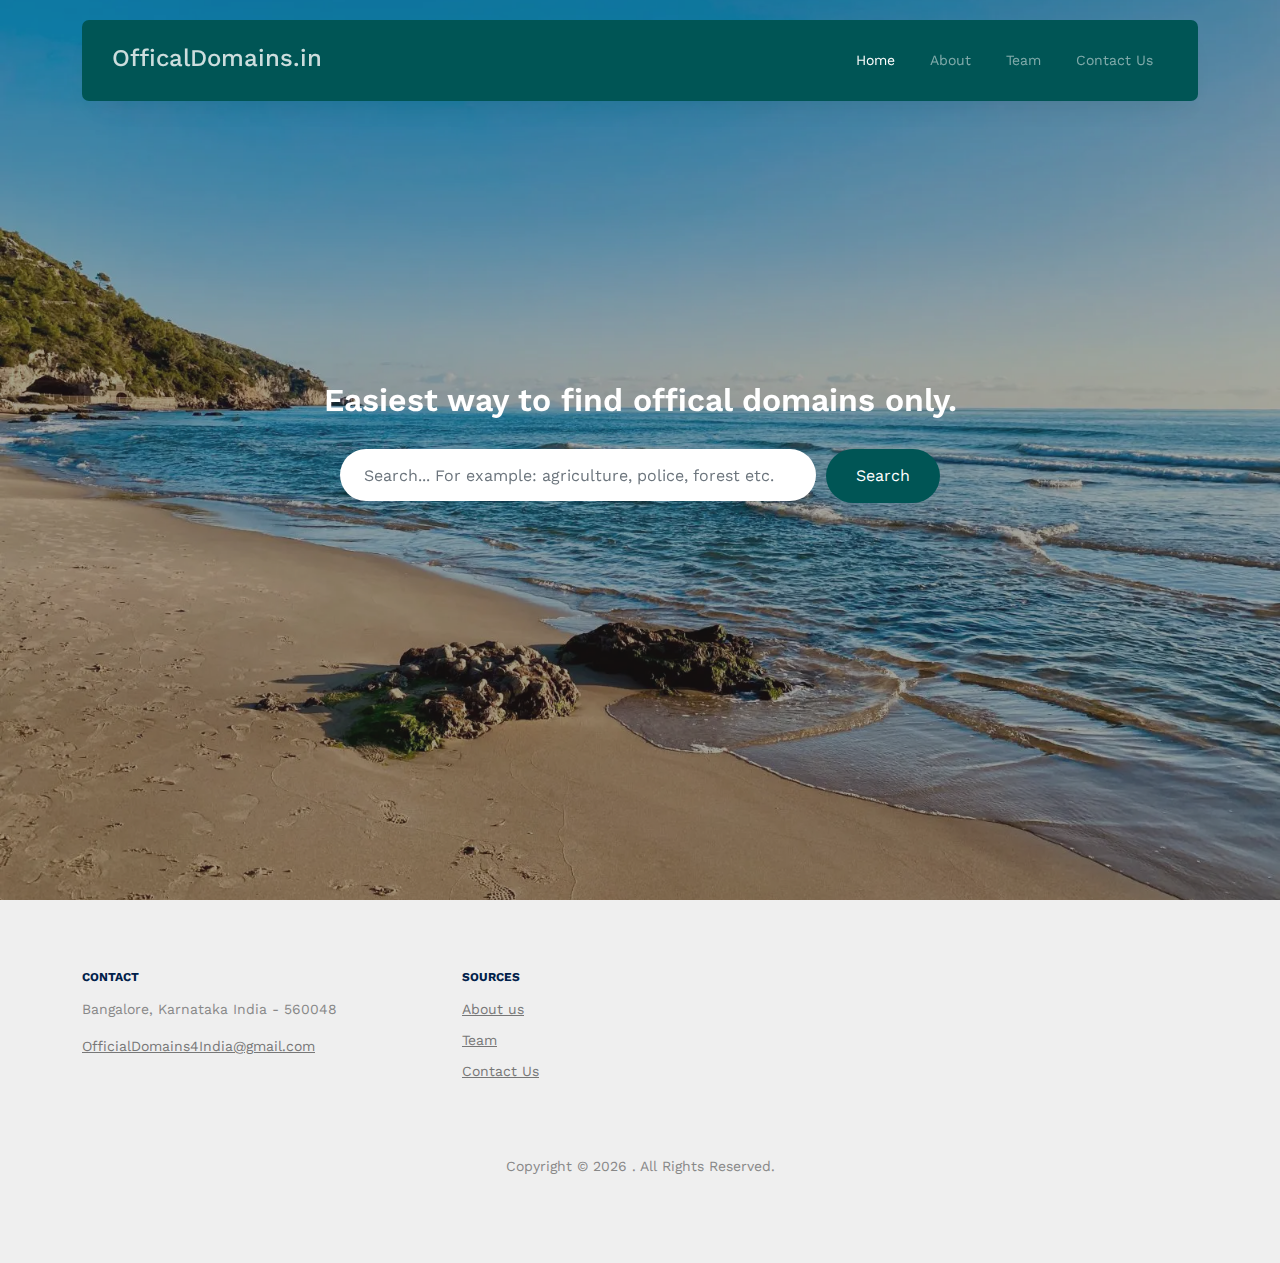
==== commit 23ce5dab: "Update index.html" ====
--- a/index.html
+++ b/index.html
@@ -126,35 +126,34 @@
             <div class="widget">
               <h3>Sources</h3>
               <ul class="list-unstyled float-start links">
-                <li><a href="#">About us</a></li>
-                <li><a href="#">Services</a></li>
-                <li><a href="#">Vision</a></li>
-                <li><a href="#">Mission</a></li>
-                <li><a href="#">Terms</a></li>
-                <li><a href="#">Privacy</a></li>
+                <li><a href="about.html">About us</a></li>
+                <li><a href="team.html">Team</a></li>
+                <li><a href="contact.html">Contact Us</a></li>
+                <!-- <li><a href="#">Terms</a></li>
+                <li><a href="#">Privacy</a></li> -->
               </ul>
-              <ul class="list-unstyled float-start links">
+              <!-- <ul class="list-unstyled float-start links">
                 <li><a href="#">Partners</a></li>
                 <li><a href="#">Business</a></li>
                 <li><a href="#">Careers</a></li>
                 <li><a href="#">Blog</a></li>
                 <li><a href="#">FAQ</a></li>
                 <li><a href="#">Creative</a></li>
-              </ul>
+              </ul> -->
             </div>
             <!-- /.widget -->
           </div>
           <!-- /.col-lg-4 -->
           <div class="col-lg-4">
             <div class="widget">
-              <h3>Links</h3>
+              <!-- <h3>Links</h3>
               <ul class="list-unstyled links">
-                <li><a href="#">Our Vision</a></li>
-                <li><a href="#">About us</a></li>
-                <li><a href="#">Contact us</a></li>
-              </ul>
-
-              <ul class="list-unstyled social">
+                <li><a href="about.html">Our Vision</a></li>
+                <li><a href="about.html">About us</a></li>
+                <li><a href="contact.html">Contact us</a></li>
+              </ul> -->
+
+              <!-- <ul class="list-unstyled social">
                 <li>
                   <a href="#"><span class="icon-instagram"></span></a>
                 </li>
@@ -173,7 +172,7 @@
                 <li>
                   <a href="#"><span class="icon-dribbble"></span></a>
                 </li>
-              </ul>
+              </ul> -->
             </div>
             <!-- /.widget -->
           </div>
